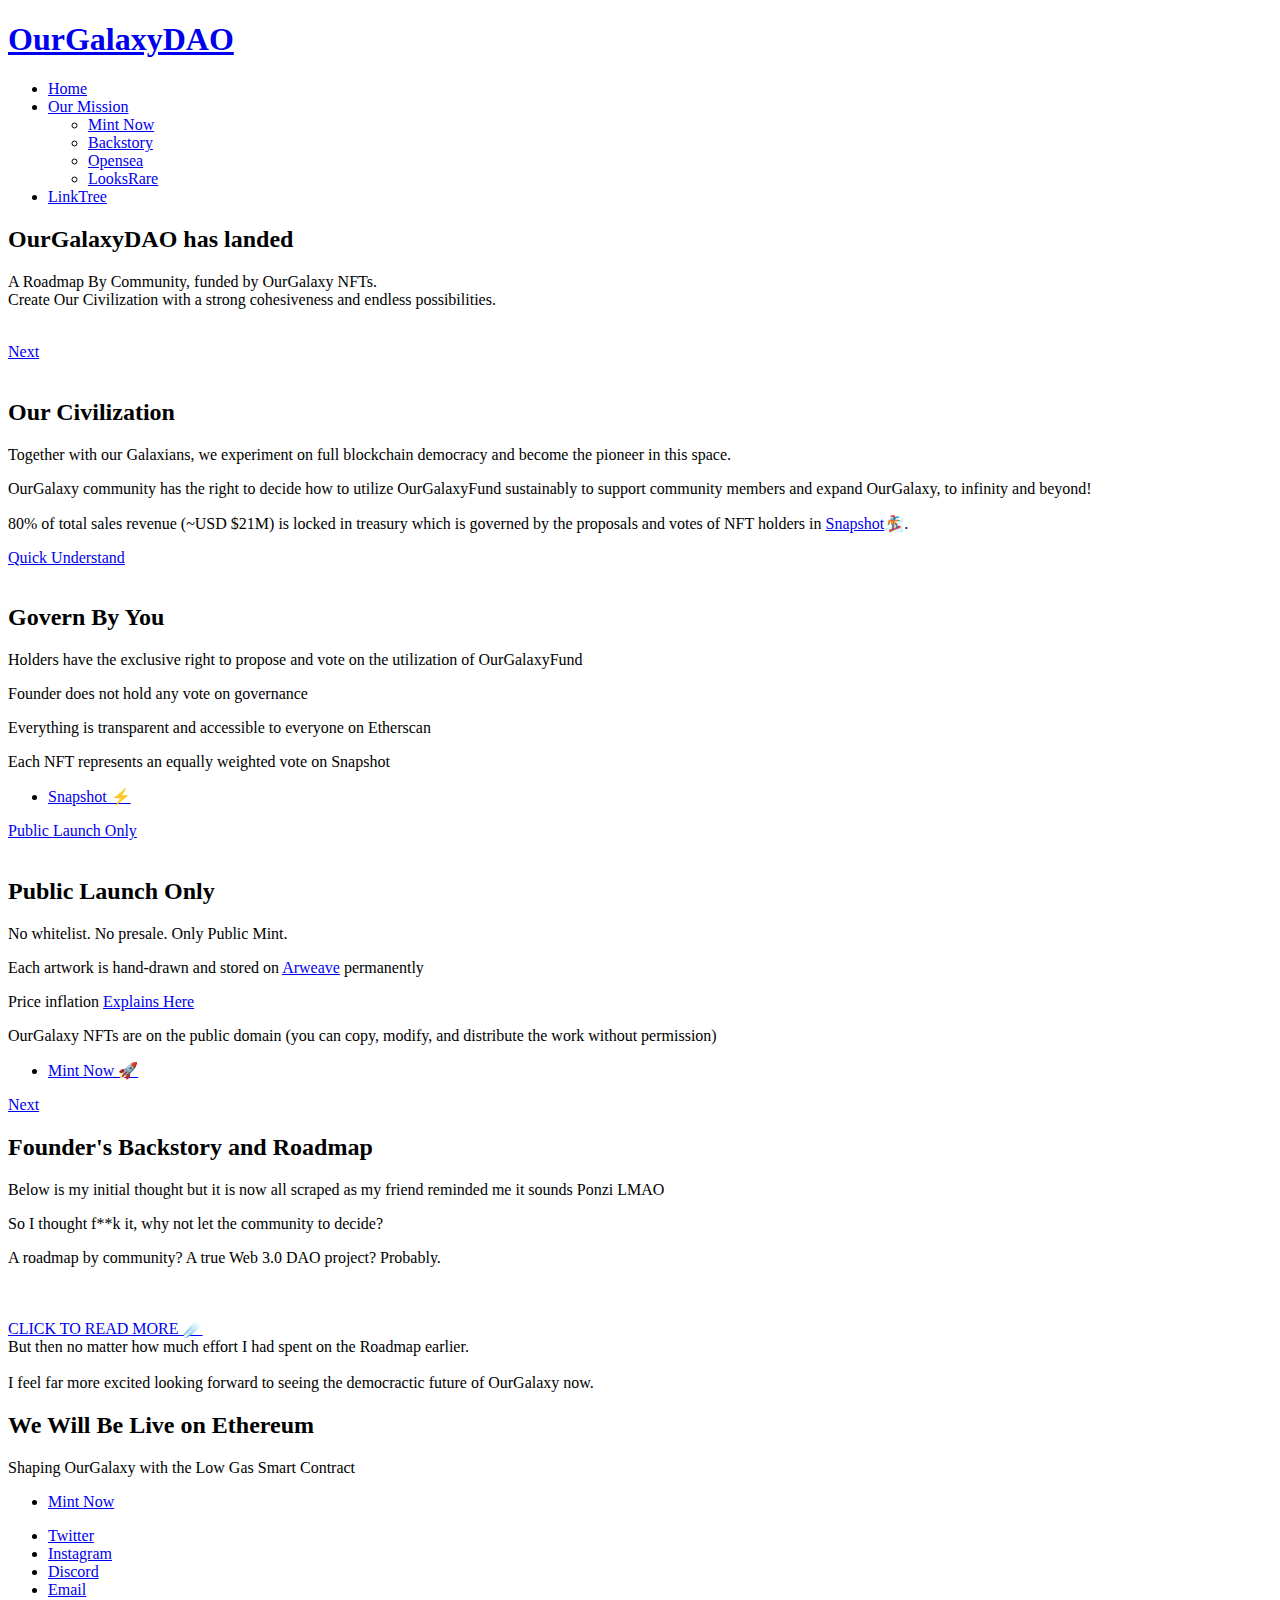
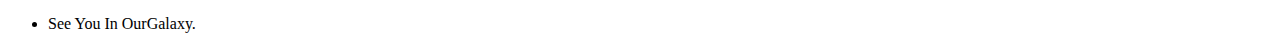
==== index.html @ 4425e288 "Landing Page Revamped" ====
<!DOCTYPE HTML>
<html>
	<head>
		<title>NFT 2.0 - Mint Our GALAXY</title>
		<meta charset="utf-8" />
		<meta name="viewport" content="width=device-width, initial-scale=1, user-scalable=no" />
		<link rel="stylesheet" href="assets/css/main.css" />
		<noscript><link rel="stylesheet" href="assets/css/noscript.css" /></noscript>
	</head>
	<body class="is-preload landing">
		<div id="page-wrapper">

			<!-- Header -->
				<header id="header">
					<h1 id="logo"><a href="index.html">OurGalaxyDAO</a></h1>
					<nav id="nav">
						<ul>
										<li><a href="index.html">Home</a></li>
										<li>
											<a href="#">Our Mission</a>
											<ul>
												<li><a href="mint.html">Mint Now</a></li>
												<li><a href="faq.html">Backstory</a></li>
												<li><a href="mint.html">Opensea</a></li>
												<li><a href="mint.html">LooksRare</a></li>
											</ul>
										</li>
										<li><a href="https://linktr.ee/mintourgalaxy" target="_blank">LinkTree</a></li>
						</ul>
						</nav>
					</header>

			<!-- Banner -->
				<section id="banner">
					<div class="content">
						<header>
							<h2>OurGalaxyDAO has landed</h2>
							<p>A Roadmap By Community, funded by OurGalaxy NFTs.<br />
								Create Our Civilization with a strong cohesiveness and endless possibilities.</p>
						</header>
						<span class="image"><img src="images/pic01.jpg" alt="" /></span>
					</div>
					<a href="#one" class="goto-next scrolly">Next</a>
				</section>

			<!-- One -->
				<section id="one" class="spotlight style1 bottom">
					<span class="image fit main"><img src="images/pic02.png" alt="" /></span>
					<div class="content">
						<div class="container">
							<div class="row">
								<div class="col-4 col-12-medium">
									<header>
										<h2><b>Our Civilization</b></h2>
										<p>Together with our Galaxians, we experiment on full blockchain democracy and become the pioneer in this space. <br /></p>
									</header>
								</div>
								<div class="col-4 col-12-medium">
									<p>OurGalaxy community has the right to decide how to utilize OurGalaxyFund sustainably to support community members and expand OurGalaxy, to infinity and beyond!<br /></p>
								</div>
								<div class="col-4 col-12-medium">
									<p>80% of total sales revenue (~USD $21M) is locked in treasury which is governed by the proposals and votes of NFT holders in <a href="https://snapshot.org/#/ourgalaxy.eth/about" target="_blank">Snapshot</a>🏂🏻.</p>
								</div>
							</div>
						</div>
					</div>
					<a href="#two" class="goto-next scrolly">Quick Understand</a>
				</section>

			<!-- Two -->
				<section id="two" class="spotlight style2 right">
					<span class="image fit main"><img src="images/pic03.png" alt="" /></span>
					<div class="content">
						<header>
							<h2><b>Govern By You</b></h2>
							<p>    Holders have the exclusive right to propose and vote on the utilization of OurGalaxyFund<br /></p>
							<p>	   Founder does not hold any vote on governance<br /></p>
							<p>	   Everything is transparent and accessible to everyone on Etherscan <br /></p>
							<p>	   Each NFT represents an equally weighted vote on Snapshot<br /></p>
						</header>
						<ul class="actions">
							<li><a href="https://snapshot.org/#/ourgalaxy.eth/about" target="_blank" class="button">Snapshot ⚡️</a></li>
						</ul>
					</div>
					<a href="#three" class="goto-next scrolly">Public Launch Only</a>
				</section>

			<!-- Three -->
				<section id="three" class="spotlight style3 left">
					<span class="image fit main bottom"><img src="images/gallery.png" alt="" /></span>
					<div class="content">
						<header>
							<h2><b>Public Launch Only</b></h2>
							<p>	   No whitelist. No presale. Only Public Mint. <br /> </p>
							<p>	   Each artwork is hand-drawn and stored on <a href="https://www.arweave.org" target="_blank">Arweave</a> permanently<br /> </p>
							<p>	   Price inflation <a href="faq.html" target="_blank">Explains Here </a><br /> </p>
							<p>	   OurGalaxy NFTs are on the public domain (you can copy, modify, and distribute the work without permission)</p>
						</header>
						<ul class="actions">
							<li><a href="#" class="button">Mint Now 🚀</a></li>
						</ul>
					</div>
					<a href="#four" class="goto-next scrolly">Next</a>
				</section>

			<!-- Four -->
				<section id="four" class="wrapper style1 special fade-up">
					<div class="container">
						<header class="major">
							<h2>Founder's Backstory and Roadmap</h2>
							<p>Below is my initial thought but it is now all scraped as my friend reminded me it sounds Ponzi LMAO <br /> </p>
							<p>	So I thought f**k it, why not let the community to decide? <br /></p>
							<p>	A roadmap by community? A true Web 3.0 DAO project? Probably.</p>
						</header>
									<p><section class="image fit"><div class="image"><img src="images/bg1.jpg" alt="" />
										<section class="image fit"><div class="image"><img src="images/bg2.jpg" alt="" />	</section>
										<a href="faq.html" target="_blank">CLICK TO READ MORE ☄️</a>  </section>
								But then no matter how much effort I had spent on the Roadmap earlier. <br />
								<br />I feel far more excited looking forward to seeing the democractic future of OurGalaxy now.</p>
							</ul>
						</footer>
					</div>
				</section>

			<!-- Five -->
				<section id="five" class="wrapper style2 special fade">
					<div class="container">
						<header>
							<h2>We Will Be Live on Ethereum</h2>
							<p>Shaping OurGalaxy with the Low Gas Smart Contract</p>
						</header>
						<ul class="actions stacked">
							<li><a href="mint.html" class="button">Mint Now</a></li>
					</div>
				</section>

			<!-- Footer -->
				<footer id="footer">
					<ul class="icons">
						<li><a href="https://twitter.com/MintOurGalaxy"  target="_blank" class="icon brands fa-twitter"><span class="label">Twitter</span></a></li>
						<li><a href="https://www.instagram.com/mintourgalaxy/"  target="_blank" class="icon brands fa-instagram"><span class="label">Instagram</span></a></li>
						<li><a href="https://discord.gg/QsHEJ9bPrt" target="_blank" class="icon brands fa-discord"><span class="label">Discord</span></a></li>
						<li><a href="mailto:admin@MintOurGalaxy.art"  target="_blank" class="icon solid fa-envelope"><span class="label">Email</span></a></li>
					</ul>
					<ul class="copyright">
						<li>See You In OurGalaxy.</li>
					</ul>
				</footer>

		</div>

		<!-- Scripts -->
			<script src="assets/js/jquery.min.js"></script>
			<script src="assets/js/jquery.scrolly.min.js"></script>
			<script src="assets/js/jquery.dropotron.min.js"></script>
			<script src="assets/js/jquery.scrollex.min.js"></script>
			<script src="assets/js/browser.min.js"></script>
			<script src="assets/js/breakpoints.min.js"></script>
			<script src="assets/js/util.js"></script>
			<script src="assets/js/main.js"></script>

	</body>
</html>
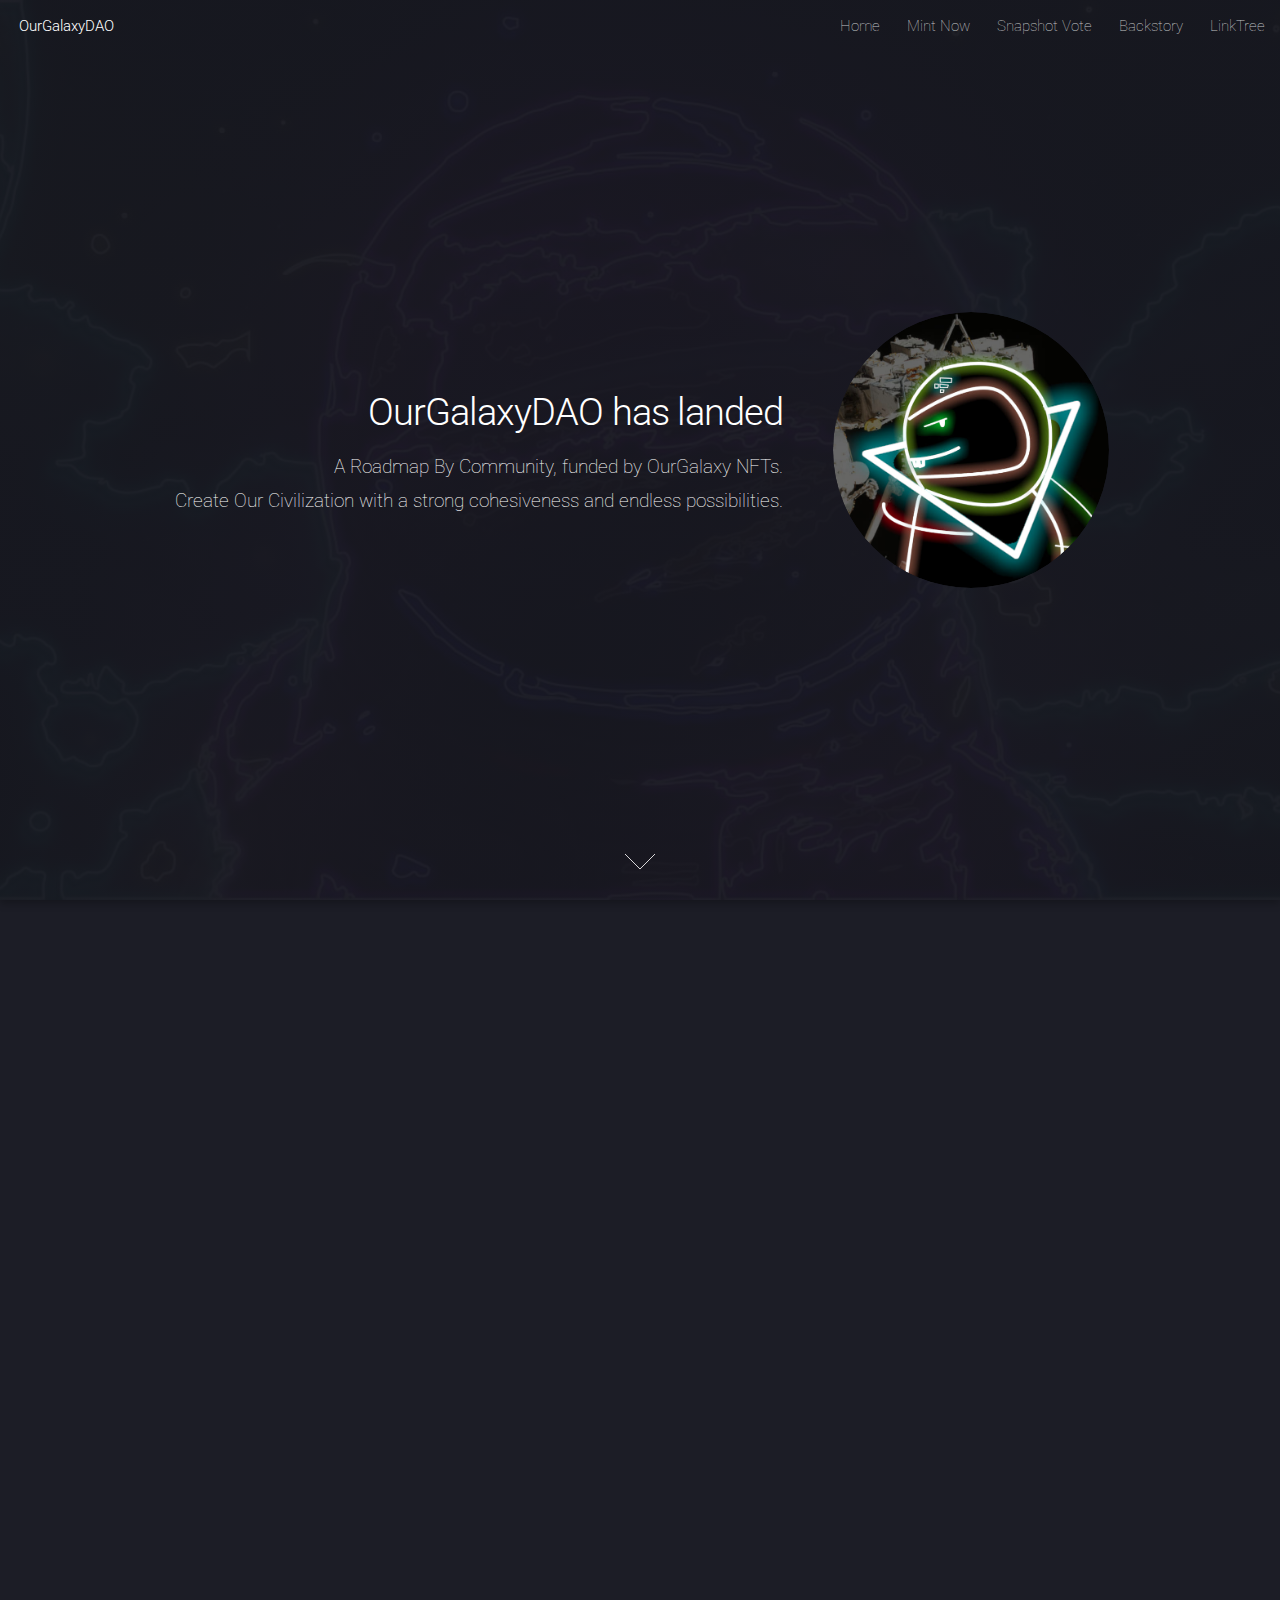
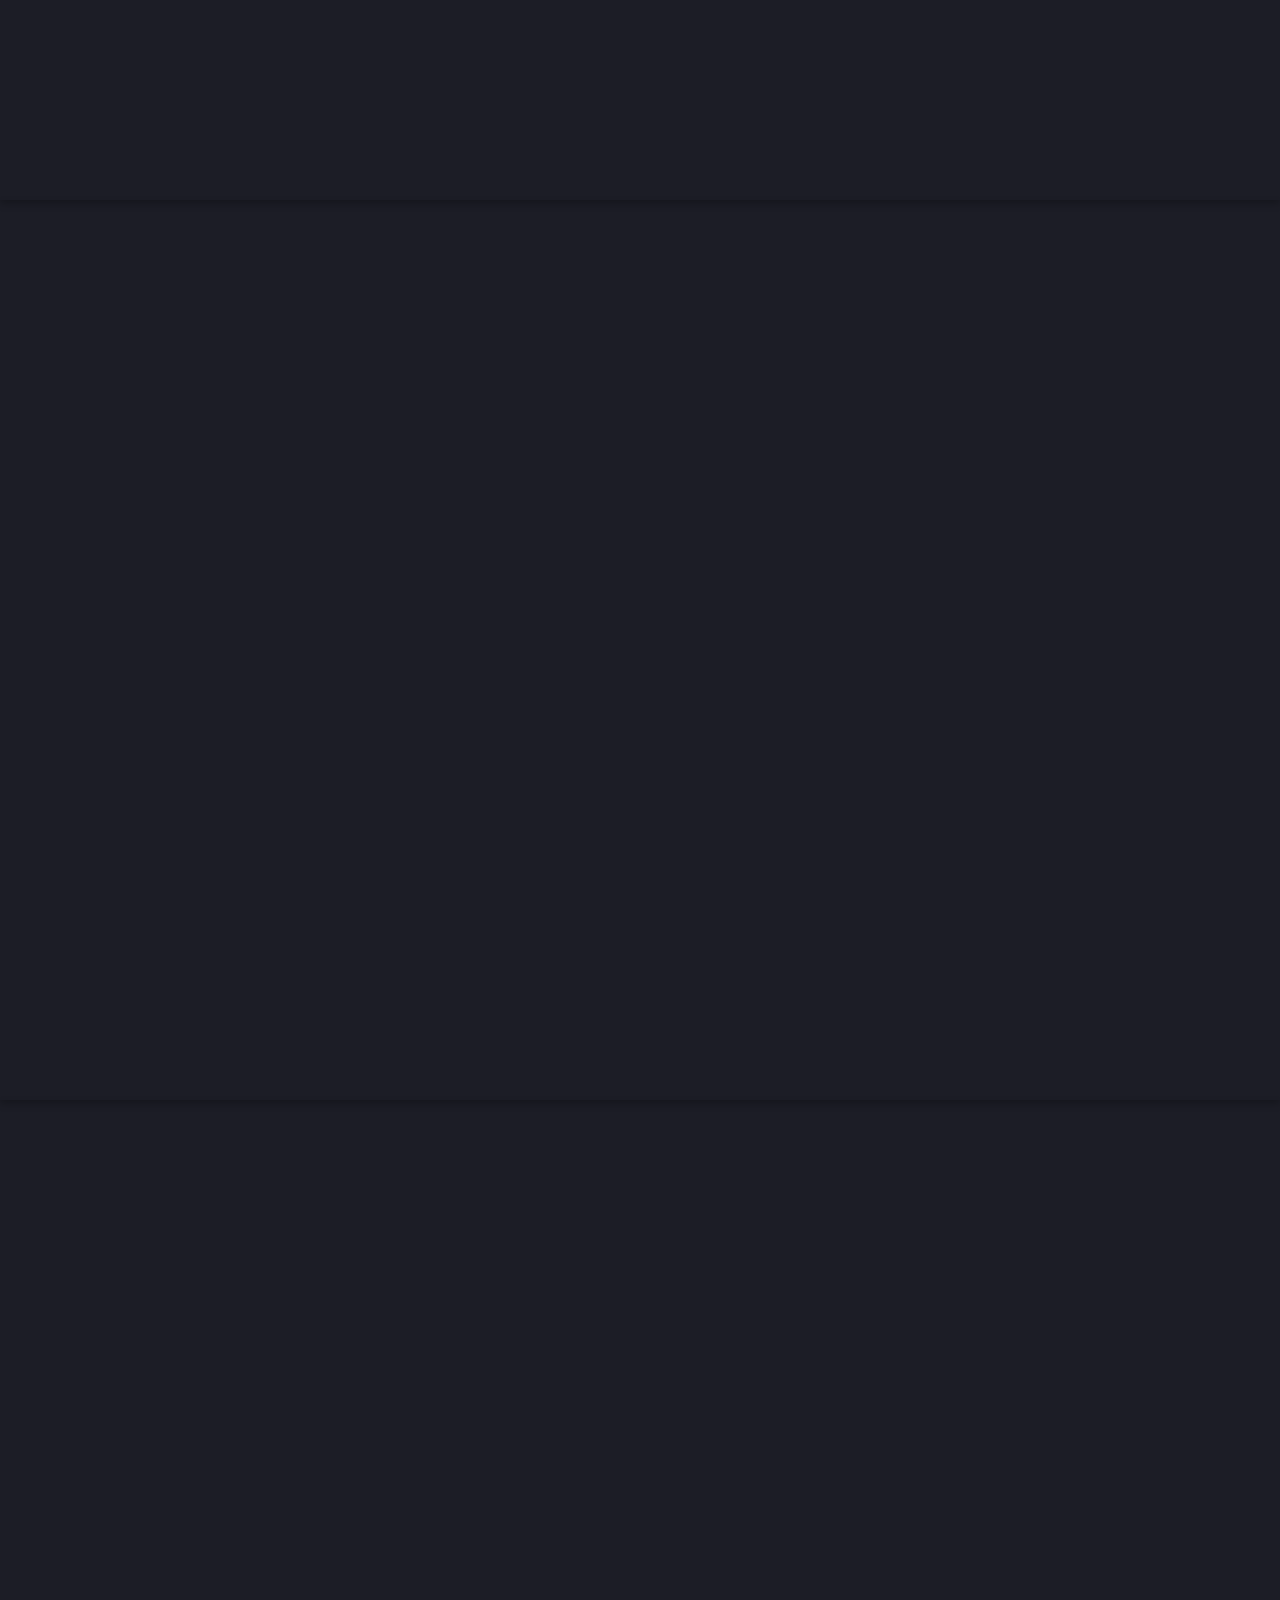
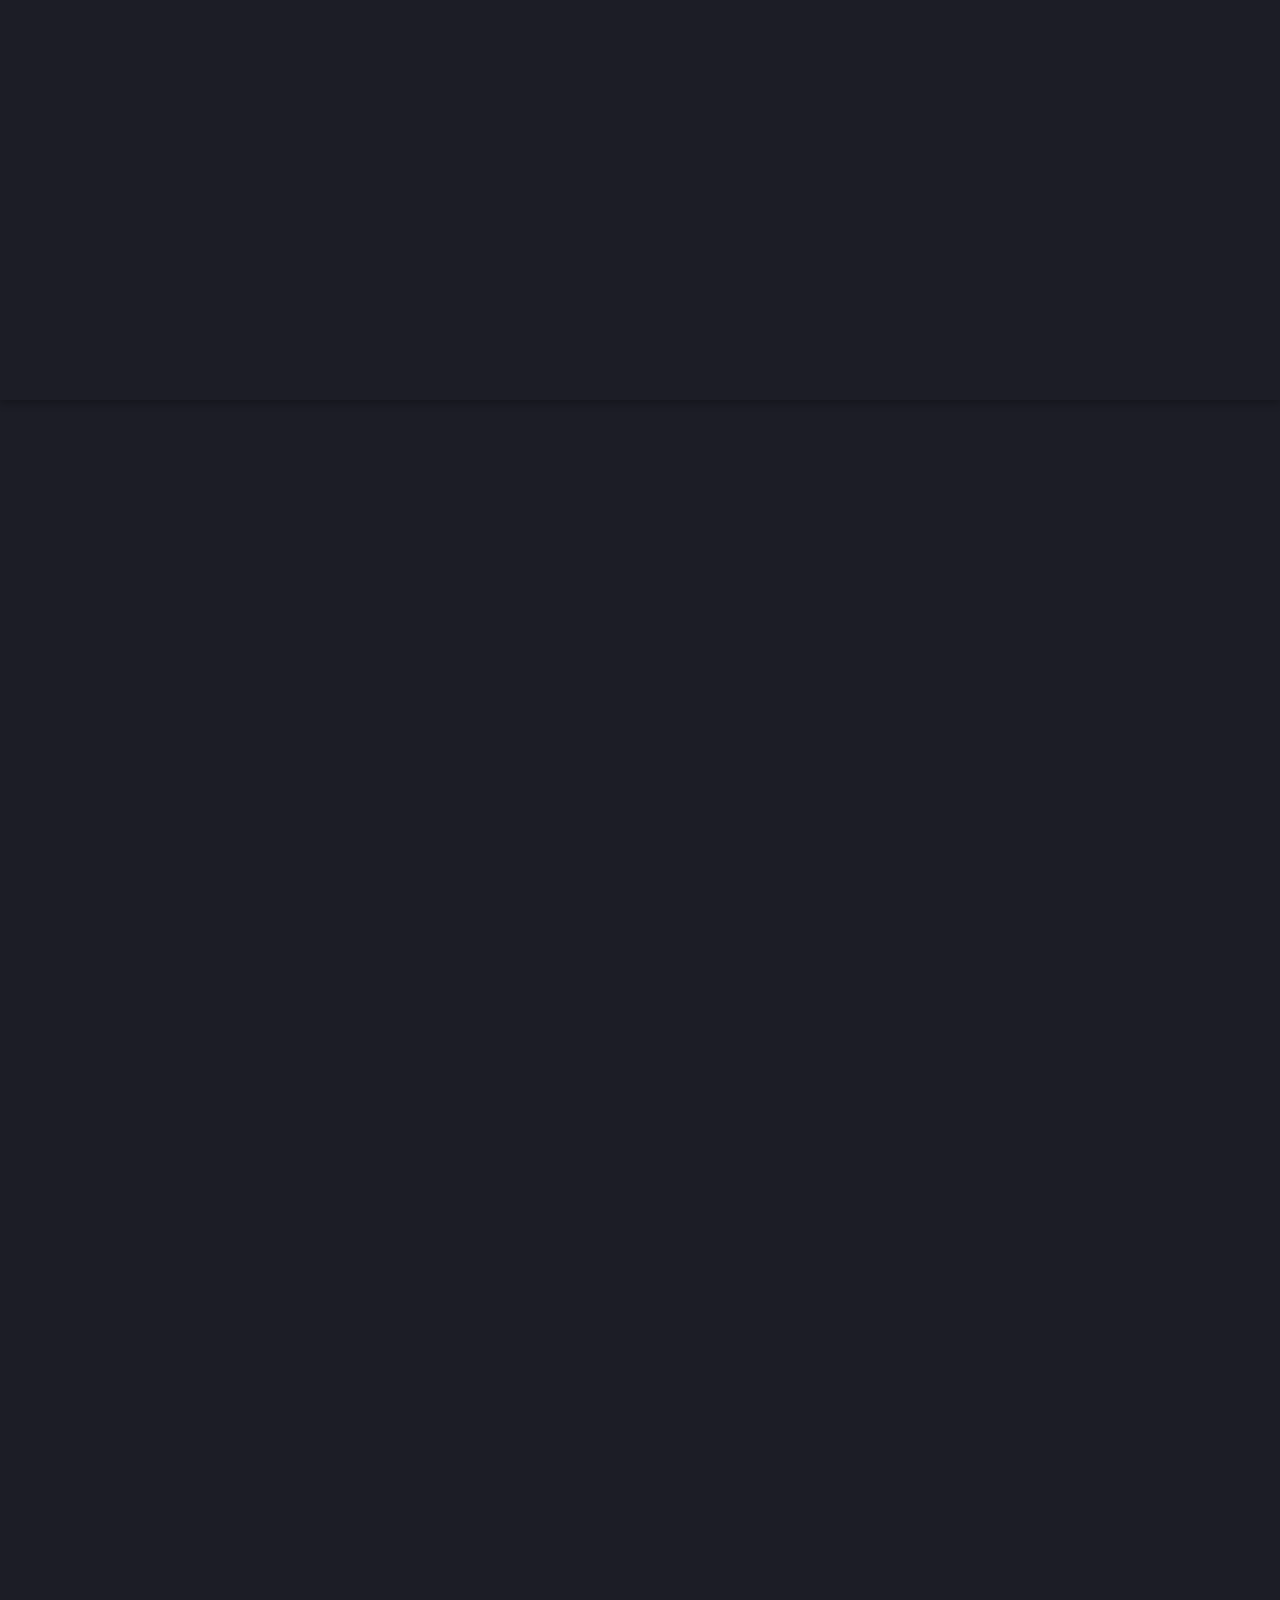
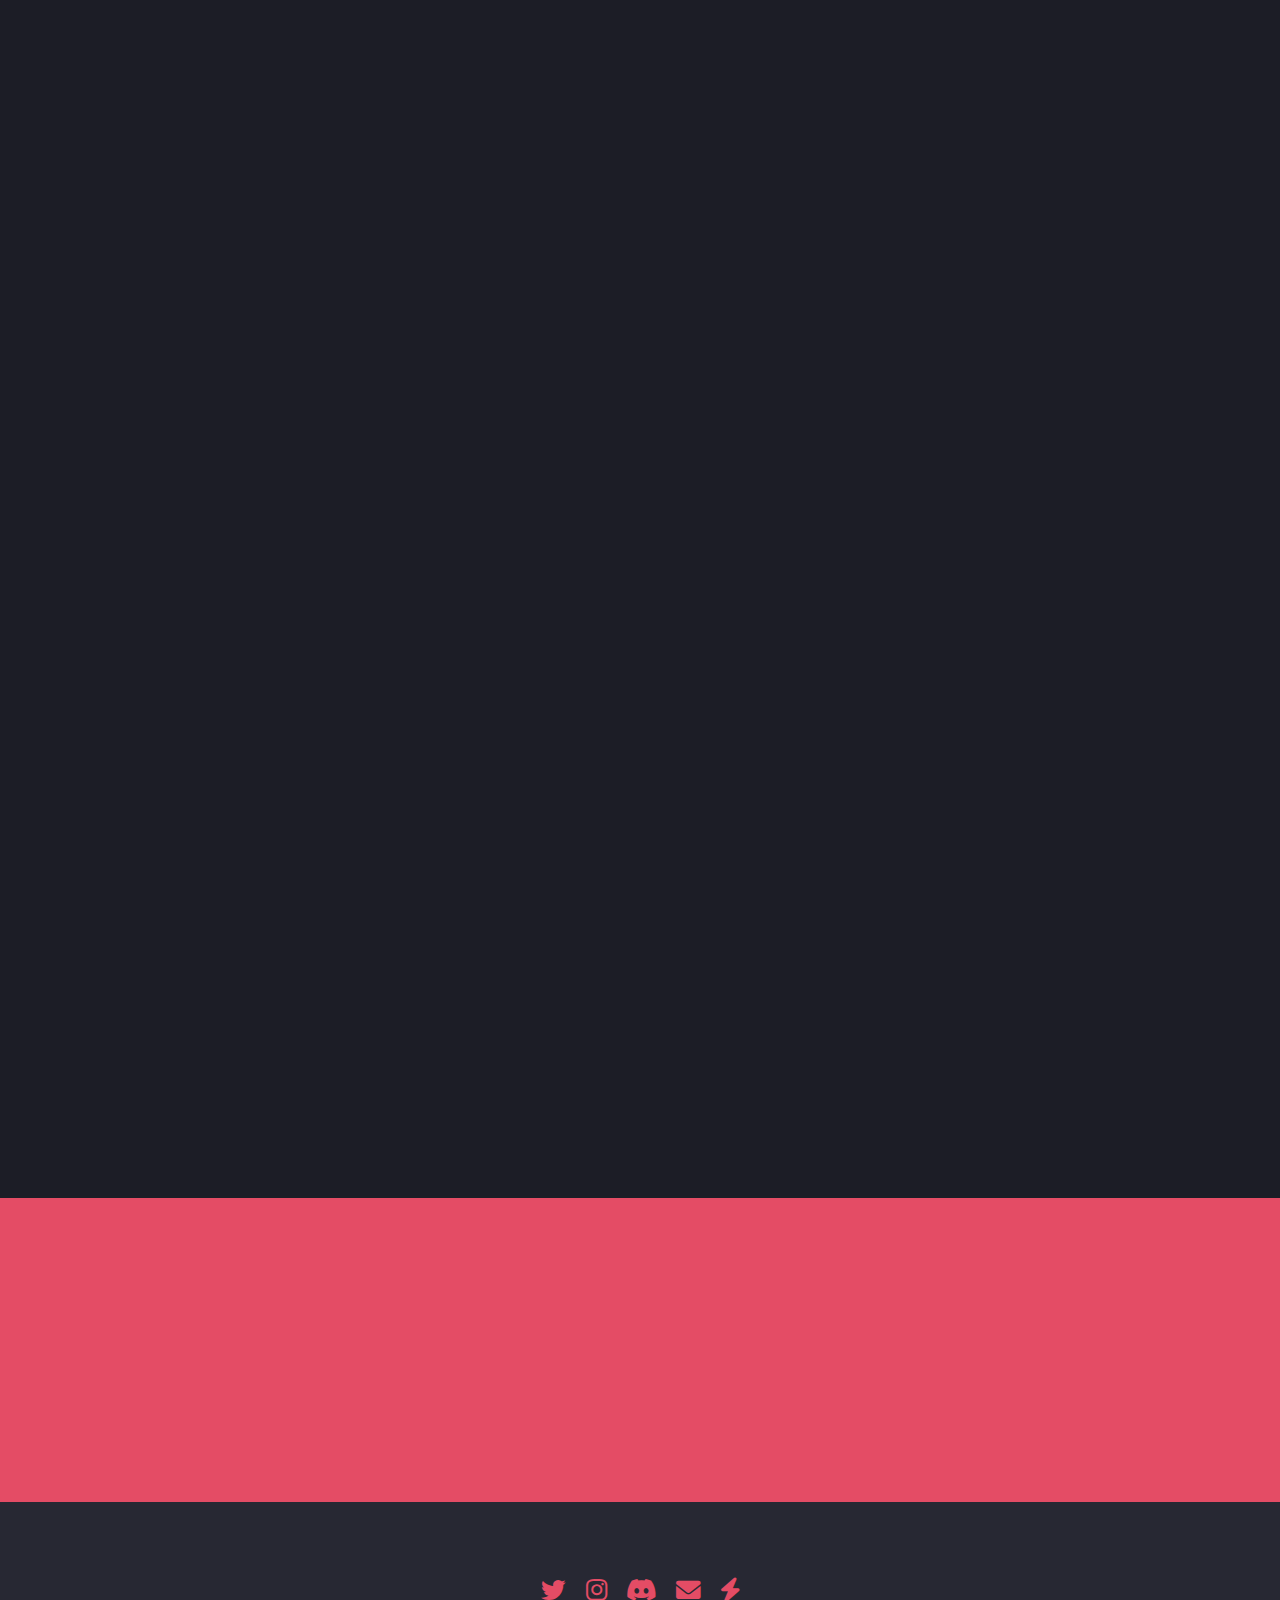
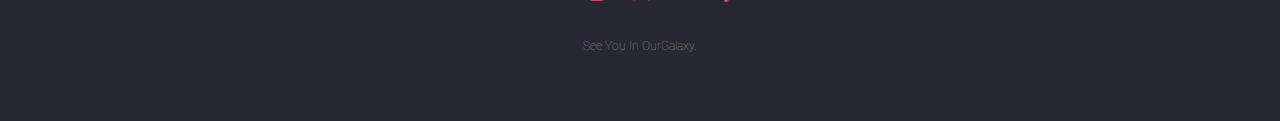
==== commit d6e3e1b6: "Webpage updates" ====
--- a/index.html
+++ b/index.html
@@ -1,163 +1,171 @@
-<!DOCTYPE HTML>
-<html>
-	<head>
-		<title>NFT 2.0 - Mint Our GALAXY</title>
-		<meta charset="utf-8" />
-		<meta name="viewport" content="width=device-width, initial-scale=1, user-scalable=no" />
-		<link rel="stylesheet" href="assets/css/main.css" />
-		<noscript><link rel="stylesheet" href="assets/css/noscript.css" /></noscript>
-	</head>
-	<body class="is-preload landing">
-		<div id="page-wrapper">
-
-			<!-- Header -->
-				<header id="header">
-					<h1 id="logo"><a href="index.html">OurGalaxyDAO</a></h1>
-					<nav id="nav">
-						<ul>
-										<li><a href="index.html">Home</a></li>
-										<li>
-											<a href="#">Our Mission</a>
-											<ul>
-												<li><a href="mint.html">Mint Now</a></li>
-												<li><a href="faq.html">Backstory</a></li>
-												<li><a href="mint.html">Opensea</a></li>
-												<li><a href="mint.html">LooksRare</a></li>
-											</ul>
-										</li>
-										<li><a href="https://linktr.ee/mintourgalaxy" target="_blank">LinkTree</a></li>
-						</ul>
-						</nav>
-					</header>
-
-			<!-- Banner -->
-				<section id="banner">
-					<div class="content">
-						<header>
-							<h2>OurGalaxyDAO has landed</h2>
-							<p>A Roadmap By Community, funded by OurGalaxy NFTs.<br />
-								Create Our Civilization with a strong cohesiveness and endless possibilities.</p>
-						</header>
-						<span class="image"><img src="images/pic01.jpg" alt="" /></span>
-					</div>
-					<a href="#one" class="goto-next scrolly">Next</a>
-				</section>
-
-			<!-- One -->
-				<section id="one" class="spotlight style1 bottom">
-					<span class="image fit main"><img src="images/pic02.png" alt="" /></span>
-					<div class="content">
-						<div class="container">
-							<div class="row">
-								<div class="col-4 col-12-medium">
-									<header>
-										<h2><b>Our Civilization</b></h2>
-										<p>Together with our Galaxians, we experiment on full blockchain democracy and become the pioneer in this space. <br /></p>
-									</header>
-								</div>
-								<div class="col-4 col-12-medium">
-									<p>OurGalaxy community has the right to decide how to utilize OurGalaxyFund sustainably to support community members and expand OurGalaxy, to infinity and beyond!<br /></p>
-								</div>
-								<div class="col-4 col-12-medium">
-									<p>80% of total sales revenue (~USD $21M) is locked in treasury which is governed by the proposals and votes of NFT holders in <a href="https://snapshot.org/#/ourgalaxy.eth/about" target="_blank">Snapshot</a>🏂🏻.</p>
-								</div>
-							</div>
-						</div>
-					</div>
-					<a href="#two" class="goto-next scrolly">Quick Understand</a>
-				</section>
-
-			<!-- Two -->
-				<section id="two" class="spotlight style2 right">
-					<span class="image fit main"><img src="images/pic03.png" alt="" /></span>
-					<div class="content">
-						<header>
-							<h2><b>Govern By You</b></h2>
-							<p>    Holders have the exclusive right to propose and vote on the utilization of OurGalaxyFund<br /></p>
-							<p>	   Founder does not hold any vote on governance<br /></p>
-							<p>	   Everything is transparent and accessible to everyone on Etherscan <br /></p>
-							<p>	   Each NFT represents an equally weighted vote on Snapshot<br /></p>
-						</header>
-						<ul class="actions">
-							<li><a href="https://snapshot.org/#/ourgalaxy.eth/about" target="_blank" class="button">Snapshot ⚡️</a></li>
-						</ul>
-					</div>
-					<a href="#three" class="goto-next scrolly">Public Launch Only</a>
-				</section>
-
-			<!-- Three -->
-				<section id="three" class="spotlight style3 left">
-					<span class="image fit main bottom"><img src="images/gallery.png" alt="" /></span>
-					<div class="content">
-						<header>
-							<h2><b>Public Launch Only</b></h2>
-							<p>	   No whitelist. No presale. Only Public Mint. <br /> </p>
-							<p>	   Each artwork is hand-drawn and stored on <a href="https://www.arweave.org" target="_blank">Arweave</a> permanently<br /> </p>
-							<p>	   Price inflation <a href="faq.html" target="_blank">Explains Here </a><br /> </p>
-							<p>	   OurGalaxy NFTs are on the public domain (you can copy, modify, and distribute the work without permission)</p>
-						</header>
-						<ul class="actions">
-							<li><a href="#" class="button">Mint Now 🚀</a></li>
-						</ul>
-					</div>
-					<a href="#four" class="goto-next scrolly">Next</a>
-				</section>
-
-			<!-- Four -->
-				<section id="four" class="wrapper style1 special fade-up">
-					<div class="container">
-						<header class="major">
-							<h2>Founder's Backstory and Roadmap</h2>
-							<p>Below is my initial thought but it is now all scraped as my friend reminded me it sounds Ponzi LMAO <br /> </p>
-							<p>	So I thought f**k it, why not let the community to decide? <br /></p>
-							<p>	A roadmap by community? A true Web 3.0 DAO project? Probably.</p>
-						</header>
-									<p><section class="image fit"><div class="image"><img src="images/bg1.jpg" alt="" />
-										<section class="image fit"><div class="image"><img src="images/bg2.jpg" alt="" />	</section>
-										<a href="faq.html" target="_blank">CLICK TO READ MORE ☄️</a>  </section>
-								But then no matter how much effort I had spent on the Roadmap earlier. <br />
-								<br />I feel far more excited looking forward to seeing the democractic future of OurGalaxy now.</p>
-							</ul>
-						</footer>
-					</div>
-				</section>
-
-			<!-- Five -->
-				<section id="five" class="wrapper style2 special fade">
-					<div class="container">
-						<header>
-							<h2>We Will Be Live on Ethereum</h2>
-							<p>Shaping OurGalaxy with the Low Gas Smart Contract</p>
-						</header>
-						<ul class="actions stacked">
-							<li><a href="mint.html" class="button">Mint Now</a></li>
-					</div>
-				</section>
-
-			<!-- Footer -->
-				<footer id="footer">
-					<ul class="icons">
-						<li><a href="https://twitter.com/MintOurGalaxy"  target="_blank" class="icon brands fa-twitter"><span class="label">Twitter</span></a></li>
-						<li><a href="https://www.instagram.com/mintourgalaxy/"  target="_blank" class="icon brands fa-instagram"><span class="label">Instagram</span></a></li>
-						<li><a href="https://discord.gg/QsHEJ9bPrt" target="_blank" class="icon brands fa-discord"><span class="label">Discord</span></a></li>
-						<li><a href="mailto:admin@MintOurGalaxy.art"  target="_blank" class="icon solid fa-envelope"><span class="label">Email</span></a></li>
-					</ul>
-					<ul class="copyright">
-						<li>See You In OurGalaxy.</li>
-					</ul>
-				</footer>
-
-		</div>
-
-		<!-- Scripts -->
-			<script src="assets/js/jquery.min.js"></script>
-			<script src="assets/js/jquery.scrolly.min.js"></script>
-			<script src="assets/js/jquery.dropotron.min.js"></script>
-			<script src="assets/js/jquery.scrollex.min.js"></script>
-			<script src="assets/js/browser.min.js"></script>
-			<script src="assets/js/breakpoints.min.js"></script>
-			<script src="assets/js/util.js"></script>
-			<script src="assets/js/main.js"></script>
-
-	</body>
-</html>
+<!DOCTYPE HTML>
+<!--
+	Landed by HTML5 UP
+	html5up.net | @ajlkn
+	Free for personal and commercial use under the CCA 3.0 license (html5up.net/license)
+-->
+<html>
+	<head>
+		<title>NFT 2.0 - Mint Our GALAXY</title>
+		<meta charset="utf-8" />
+		<meta name="viewport" content="width=device-width, initial-scale=1, user-scalable=no" />
+		<link rel="stylesheet" href="assets/css/main.css" />
+		<noscript><link rel="stylesheet" href="assets/css/noscript.css" /></noscript>
+	</head>
+	<body class="is-preload landing">
+		<div id="page-wrapper">
+
+			<!-- Header -->
+			<header id="header">
+				<h1 id="logo"><a href="index.html"><b>OurGalaxyDAO</b></a></h1>
+				<nav id="nav">
+					<ul>
+						<li><a href="index.html">Home</a></li>
+						<li>
+							<a href="#">Mint Now</a>
+							<ul>
+								<li><a href="mint.html">Mint Guide</a></li>
+								<li><a href="#">Opensea</a></li>
+								<li><a href="#">LooksRare</a></li>
+							</ul>
+						</li>
+									
+						<li><a href="https://snapshot.org/#/ourgalaxy.eth/about" target="_blank">Snapshot Vote</a></li>
+						<li><a href="faq.html">Backstory</a></li>
+						<li><a href="https://linktr.ee/mintourgalaxy" target="_blank">LinkTree</a></li>
+					</ul>
+					</nav>
+				</header>
+
+			<!-- Banner -->
+				<section id="banner">
+					<div class="content">
+						<header>
+							<h2>OurGalaxyDAO has landed</h2>
+							<p>A Roadmap By Community, funded by OurGalaxy NFTs.<br />
+								Create Our Civilization with a strong cohesiveness and endless possibilities.</p>
+						</header>
+						<span class="image"><img src="images/pic01.jpg" alt="" /></span>
+					</div>
+					<a href="#one" class="goto-next scrolly">Next</a>
+				</section>
+
+			<!-- One -->
+				<section id="one" class="spotlight style1 bottom">
+					<span class="image fit main"><img src="images/pic02.png" alt="" /></span>
+					<div class="content">
+						<div class="container">
+							<div class="row">
+								<div class="col-4 col-12-medium">
+									<header>
+										<h2><b>Our Civilization</b></h2>
+										<p>Together with our Galaxians, we experiment on full blockchain democracy and become the pioneer in this space. <br /></p>
+									</header>
+								</div>
+								<div class="col-4 col-12-medium">
+									<p>OurGalaxy community has the right to decide how to utilize OurGalaxyFund sustainably to support community members and expand OurGalaxy, to infinity and beyond!<br /></p>
+								</div>
+								<div class="col-4 col-12-medium">
+									<p>80% of total sales revenue (~USD $21M) is locked in treasury which is governed by the proposals and votes of NFT holders in <a href="https://snapshot.org/#/ourgalaxy.eth/about" target="_blank">Snapshot</a>🏂🏻.</p>
+								</div>
+							</div>
+						</div>
+					</div>
+					<a href="#two" class="goto-next scrolly">Quick Understand</a>
+				</section>
+
+			<!-- Two -->
+				<section id="two" class="spotlight style2 right">
+					<span class="image fit main"><img src="images/pic03.png" alt="" /></span>
+					<div class="content">
+						<header>
+							<h2><b>Govern By You</b></h2>
+							<p>    Holders have the exclusive right to propose and vote on the utilization of OurGalaxyFund<br /></p>
+							<p>	   Founder does not hold any vote on governance<br /></p>
+							<p>	   Everything is transparent and accessible to everyone on Etherscan <br /></p>
+							<p>	   Each NFT represents an equally weighted vote on Snapshot<br /></p>
+						</header>
+						<ul class="actions">
+							<li><a href="https://snapshot.org/#/ourgalaxy.eth/about" target="_blank" class="button">Snapshot ⚡️</a></li>
+						</ul>
+					</div>
+					<a href="#three" class="goto-next scrolly">Public Launch Only</a>
+				</section>
+
+			<!-- Three -->
+				<section id="three" class="spotlight style3 left">
+					<span class="image fit main bottom"><img src="images/gallery.png" alt="" /></span>
+					<div class="content">
+						<header>
+							<h2><b>Public Launch Only</b></h2>
+							<p>	   No whitelist. No presale. Only Public Mint. <br /> </p>
+							<p>	   Each artwork is hand-drawn and stored on <a href="https://www.arweave.org" target="_blank">Arweave</a> permanently<br /> </p>
+							<p>	   Price inflation <a href="faq.html" target="_blank">Explains Here </a><br /> </p>
+							<p>	   OurGalaxy NFTs are on the public domain (you can copy, modify, and distribute the work without permission)</p>
+						</header>
+						<ul class="actions">
+							<li><a href="mint.html" class="button">Mint Now 🚀</a></li>
+						</ul>
+					</div>
+					<a href="#four" class="goto-next scrolly">Next</a>
+				</section>
+
+			<!-- Four -->
+				<section id="four" class="wrapper style1 special fade-up">
+					<div class="container">
+						<header class="major">
+							<h2>Founder's Backstory and Roadmap</h2>
+							<p>Below is my initial thought but it is now all scraped as my friend reminded me it sounds Ponzi LMAO <br /> </p>
+							<p>	So I thought f**k it, why not let the community to decide? <br /></p>
+							<p>	A roadmap by community? A true Web 3.0 DAO project? Probably.</p>
+						</header>
+									<p><section class="image fit"><div class="image"><img src="images/bg1.jpg" alt="" />
+										<section class="image fit"><div class="image"><img src="images/bg2.jpg" alt="" />	</section>
+										<a href="faq.html" target="_blank">CLICK TO READ MORE ☄️</a>  </section>
+								But then no matter how much effort I had spent on the Roadmap earlier. <br />
+								<br />I feel far more excited looking forward to seeing the democractic future of OurGalaxy now.</p>
+							</ul>
+						</footer>
+					</div>
+				</section>
+
+			<!-- Five -->
+				<section id="five" class="wrapper style2 special fade">
+					<div class="container">
+						<header>
+							<h2>We Will Be Live on Ethereum</h2>
+							<p>Shaping OurGalaxy with the Low Gas Smart Contract</p>
+						</header>
+						<ul class="actions stacked">
+							<li><a href="mint.html" class="button">Mint Now</a></li>
+					</div>
+				</section>
+
+			<!-- Footer -->
+				<footer id="footer">
+					<ul class="icons">
+						<li><a href="https://twitter.com/MintOurGalaxy"  target="_blank" class="icon brands fa-twitter"><span class="label">Twitter</span></a></li>
+						<li><a href="https://www.instagram.com/mintourgalaxy/"  target="_blank" class="icon brands fa-instagram"><span class="label">Instagram</span></a></li>
+						<li><a href="https://discord.gg/QsHEJ9bPrt" target="_blank" class="icon brands fa-discord"><span class="label">Discord</span></a></li>
+						<li><a href="mailto:admin@MintOurGalaxy.art"  target="_blank" class="icon solid fa-envelope"><span class="label">Email</span></a></li>
+						<li><a href="https://snapshot.org/#/ourgalaxy.eth/about"  target="_blank" class="icon solid fa-bolt"><span class="label">Snapshot</span></a></li>
+					</ul>
+					<ul class="copyright">
+						<li>See You In OurGalaxy.</li>
+					</ul>
+				</footer>
+
+		</div>
+
+		<!-- Scripts -->
+			<script src="assets/js/jquery.min.js"></script>
+			<script src="assets/js/jquery.scrolly.min.js"></script>
+			<script src="assets/js/jquery.dropotron.min.js"></script>
+			<script src="assets/js/jquery.scrollex.min.js"></script>
+			<script src="assets/js/browser.min.js"></script>
+			<script src="assets/js/breakpoints.min.js"></script>
+			<script src="assets/js/util.js"></script>
+			<script src="assets/js/main.js"></script>
+
+	</body>
+</html>--- a/assets/css/main.css
+++ b/assets/css/main.css
@@ -0,0 +1,4110 @@
+@import url("fontawesome-all.min.css");
+@import url("https://fonts.googleapis.com/css?family=Roboto:100,300,100italic,300italic");
+
+/*
+	Landed by HTML5 UP
+	html5up.net | @ajlkn
+	Free for personal and commercial use under the CCA 3.0 license (html5up.net/license)
+*/
+
+html, body, div, span, applet, object,
+iframe, h1, h2, h3, h4, h5, h6, p, blockquote,
+pre, a, abbr, acronym, address, big, cite,
+code, del, dfn, em, img, ins, kbd, q, s, samp,
+small, strike, strong, sub, sup, tt, var, b,
+u, i, center, dl, dt, dd, ol, ul, li, fieldset,
+form, label, legend, table, caption, tbody,
+tfoot, thead, tr, th, td, article, aside,
+canvas, details, embed, figure, figcaption,
+footer, header, hgroup, menu, nav, output, ruby,
+section, summary, time, mark, audio, video {
+	margin: 0;
+	padding: 0;
+	border: 0;
+	font-size: 100%;
+	font: inherit;
+	vertical-align: baseline;}
+
+article, aside, details, figcaption, figure,
+footer, header, hgroup, menu, nav, section {
+	display: block;}
+
+body {
+	line-height: 1;
+}
+
+ol, ul {
+	list-style: none;
+}
+
+blockquote, q {
+	quotes: none;
+}
+
+	blockquote:before, blockquote:after, q:before, q:after {
+		content: '';
+		content: none;
+	}
+
+table {
+	border-collapse: collapse;
+	border-spacing: 0;
+}
+
+body {
+	-webkit-text-size-adjust: none;
+}
+
+mark {
+	background-color: transparent;
+	color: inherit;
+}
+
+input::-moz-focus-inner {
+	border: 0;
+	padding: 0;
+}
+
+input, select, textarea {
+	-moz-appearance: none;
+	-webkit-appearance: none;
+	-ms-appearance: none;
+	appearance: none;
+}
+
+/* Basic */
+
+	html {
+		box-sizing: border-box;
+	}
+
+	*, *:before, *:after {
+		box-sizing: inherit;
+	}
+
+	html, body {
+		background: #1c1d26;
+	}
+
+	body.is-preload *, body.is-preload *:before, body.is-preload *:after {
+		-moz-animation: none !important;
+		-webkit-animation: none !important;
+		-ms-animation: none !important;
+		animation: none !important;
+		-moz-transition: none !important;
+		-webkit-transition: none !important;
+		-ms-transition: none !important;
+		transition: none !important;
+	}
+
+	body, input, select, textarea {
+		color: rgba(255, 255, 255, 0.75);
+		font-family: "Roboto", Helvetica, sans-serif;
+		font-size: 15pt;
+		font-weight: 100;
+		line-height: 1.75em;
+	}
+
+	a {
+		-moz-transition: border-color 0.2s ease-in-out, color 0.2s ease-in-out;
+		-webkit-transition: border-color 0.2s ease-in-out, color 0.2s ease-in-out;
+		-ms-transition: border-color 0.2s ease-in-out, color 0.2s ease-in-out;
+		transition: border-color 0.2s ease-in-out, color 0.2s ease-in-out;
+		border-bottom: dotted 1px;
+		color: #e44c65;
+		text-decoration: none;
+	}
+
+		a:hover {
+			color: #e44c65 !important;
+			border-bottom-color: transparent;
+		}
+
+	strong, b {
+		color: #ffffff;
+		font-weight: 300;
+	}
+
+	em, i {
+		font-style: italic;
+	}
+
+	p {
+		margin: 0 0 2em 0;
+	}
+
+	h1, h2, h3, h4, h5, h6 {
+		color: #ffffff;
+		font-weight: 300;
+		line-height: 1em;
+		margin: 0 0 1em 0;
+	}
+
+		h1 a, h2 a, h3 a, h4 a, h5 a, h6 a {
+			color: inherit;
+			border: 0;
+		}
+
+	h2 {
+		font-size: 2em;
+		line-height: 1.5em;
+		letter-spacing: -0.025em;
+	}
+
+	h3 {
+		font-size: 1.35em;
+		line-height: 1.5em;
+	}
+
+	h4 {
+		font-size: 1.1em;
+		line-height: 1.5em;
+	}
+
+	h5 {
+		font-size: 0.9em;
+		line-height: 1.5em;
+	}
+
+	h6 {
+		font-size: 0.7em;
+		line-height: 1.5em;
+	}
+
+	sub {
+		font-size: 0.8em;
+		position: relative;
+		top: 0.5em;
+	}
+
+	sup {
+		font-size: 0.8em;
+		position: relative;
+		top: -0.5em;
+	}
+
+	hr {
+		border: 0;
+		border-bottom: solid 1px rgba(255, 255, 255, 0.3);
+		margin: 3em 0;
+	}
+
+		hr.major {
+			margin: 4em 0;
+		}
+
+	blockquote {
+		border-left: solid 4px rgba(255, 255, 255, 0.3);
+		font-style: italic;
+		margin: 0 0 2em 0;
+		padding: 0.5em 0 0.5em 2em;
+	}
+
+	code {
+		background: rgba(255, 255, 255, 0.075);
+		border-radius: 4px;
+		font-family: "Courier New", monospace;
+		font-size: 0.9em;
+		margin: 0 0.25em;
+		padding: 0.25em 0.65em;
+	}
+
+	pre {
+		-webkit-overflow-scrolling: touch;
+		font-family: "Courier New", monospace;
+		font-size: 0.9em;
+		margin: 0 0 2em 0;
+	}
+
+		pre code {
+			display: block;
+			line-height: 1.75em;
+			padding: 1em 1.5em;
+			overflow-x: auto;
+		}
+
+	.align-left {
+		text-align: left;
+	}
+
+	.align-center {
+		text-align: center;
+	}
+
+	.align-right {
+		text-align: right;
+	}
+
+/* Loader */
+
+	@-moz-keyframes spinner-show {
+		0% {
+			opacity: 0;
+		}
+
+		100% {
+			opacity: 1;
+		}
+	}
+
+	@-webkit-keyframes spinner-show {
+		0% {
+			opacity: 0;
+		}
+
+		100% {
+			opacity: 1;
+		}
+	}
+
+	@-ms-keyframes spinner-show {
+		0% {
+			opacity: 0;
+		}
+
+		100% {
+			opacity: 1;
+		}
+	}
+
+	@keyframes spinner-show {
+		0% {
+			opacity: 0;
+		}
+
+		100% {
+			opacity: 1;
+		}
+	}
+
+	@-moz-keyframes spinner-hide {
+		0% {
+			color: rgba(255, 255, 255, 0.15);
+			z-index: 100001;
+			-moz-transform: scale(1) rotate(0deg);
+			-webkit-transform: scale(1) rotate(0deg);
+			-ms-transform: scale(1) rotate(0deg);
+			transform: scale(1) rotate(0deg);
+		}
+
+		99% {
+			color: #1c1d26;
+			z-index: 100001;
+			-moz-transform: scale(0.5) rotate(360deg);
+			-webkit-transform: scale(0.5) rotate(360deg);
+			-ms-transform: scale(0.5) rotate(360deg);
+			transform: scale(0.5) rotate(360deg);
+		}
+
+		100% {
+			color: #1c1d26;
+			z-index: -1;
+			-moz-transform: scale(0.5) rotate(360deg);
+			-webkit-transform: scale(0.5) rotate(360deg);
+			-ms-transform: scale(0.5) rotate(360deg);
+			transform: scale(0.5) rotate(360deg);
+		}
+	}
+
+	@-webkit-keyframes spinner-hide {
+		0% {
+			color: rgba(255, 255, 255, 0.15);
+			z-index: 100001;
+			-moz-transform: scale(1) rotate(0deg);
+			-webkit-transform: scale(1) rotate(0deg);
+			-ms-transform: scale(1) rotate(0deg);
+			transform: scale(1) rotate(0deg);
+		}
+
+		99% {
+			color: #1c1d26;
+			z-index: 100001;
+			-moz-transform: scale(0.5) rotate(360deg);
+			-webkit-transform: scale(0.5) rotate(360deg);
+			-ms-transform: scale(0.5) rotate(360deg);
+			transform: scale(0.5) rotate(360deg);
+		}
+
+		100% {
+			color: #1c1d26;
+			z-index: -1;
+			-moz-transform: scale(0.5) rotate(360deg);
+			-webkit-transform: scale(0.5) rotate(360deg);
+			-ms-transform: scale(0.5) rotate(360deg);
+			transform: scale(0.5) rotate(360deg);
+		}
+	}
+
+	@-ms-keyframes spinner-hide {
+		0% {
+			color: rgba(255, 255, 255, 0.15);
+			z-index: 100001;
+			-moz-transform: scale(1) rotate(0deg);
+			-webkit-transform: scale(1) rotate(0deg);
+			-ms-transform: scale(1) rotate(0deg);
+			transform: scale(1) rotate(0deg);
+		}
+
+		99% {
+			color: #1c1d26;
+			z-index: 100001;
+			-moz-transform: scale(0.5) rotate(360deg);
+			-webkit-transform: scale(0.5) rotate(360deg);
+			-ms-transform: scale(0.5) rotate(360deg);
+			transform: scale(0.5) rotate(360deg);
+		}
+
+		100% {
+			color: #1c1d26;
+			z-index: -1;
+			-moz-transform: scale(0.5) rotate(360deg);
+			-webkit-transform: scale(0.5) rotate(360deg);
+			-ms-transform: scale(0.5) rotate(360deg);
+			transform: scale(0.5) rotate(360deg);
+		}
+	}
+
+	@keyframes spinner-hide {
+		0% {
+			color: rgba(255, 255, 255, 0.15);
+			z-index: 100001;
+			-moz-transform: scale(1) rotate(0deg);
+			-webkit-transform: scale(1) rotate(0deg);
+			-ms-transform: scale(1) rotate(0deg);
+			transform: scale(1) rotate(0deg);
+		}
+
+		99% {
+			color: #1c1d26;
+			z-index: 100001;
+			-moz-transform: scale(0.5) rotate(360deg);
+			-webkit-transform: scale(0.5) rotate(360deg);
+			-ms-transform: scale(0.5) rotate(360deg);
+			transform: scale(0.5) rotate(360deg);
+		}
+
+		100% {
+			color: #1c1d26;
+			z-index: -1;
+			-moz-transform: scale(0.5) rotate(360deg);
+			-webkit-transform: scale(0.5) rotate(360deg);
+			-ms-transform: scale(0.5) rotate(360deg);
+			transform: scale(0.5) rotate(360deg);
+		}
+	}
+
+	@-moz-keyframes spinner-rotate {
+		0% {
+			-moz-transform: scale(1) rotate(0deg);
+			-webkit-transform: scale(1) rotate(0deg);
+			-ms-transform: scale(1) rotate(0deg);
+			transform: scale(1) rotate(0deg);
+		}
+
+		100% {
+			-moz-transform: scale(1) rotate(360deg);
+			-webkit-transform: scale(1) rotate(360deg);
+			-ms-transform: scale(1) rotate(360deg);
+			transform: scale(1) rotate(360deg);
+		}
+	}
+
+	@-webkit-keyframes spinner-rotate {
+		0% {
+			-moz-transform: scale(1) rotate(0deg);
+			-webkit-transform: scale(1) rotate(0deg);
+			-ms-transform: scale(1) rotate(0deg);
+			transform: scale(1) rotate(0deg);
+		}
+
+		100% {
+			-moz-transform: scale(1) rotate(360deg);
+			-webkit-transform: scale(1) rotate(360deg);
+			-ms-transform: scale(1) rotate(360deg);
+			transform: scale(1) rotate(360deg);
+		}
+	}
+
+	@-ms-keyframes spinner-rotate {
+		0% {
+			-moz-transform: scale(1) rotate(0deg);
+			-webkit-transform: scale(1) rotate(0deg);
+			-ms-transform: scale(1) rotate(0deg);
+			transform: scale(1) rotate(0deg);
+		}
+
+		100% {
+			-moz-transform: scale(1) rotate(360deg);
+			-webkit-transform: scale(1) rotate(360deg);
+			-ms-transform: scale(1) rotate(360deg);
+			transform: scale(1) rotate(360deg);
+		}
+	}
+
+	@keyframes spinner-rotate {
+		0% {
+			-moz-transform: scale(1) rotate(0deg);
+			-webkit-transform: scale(1) rotate(0deg);
+			-ms-transform: scale(1) rotate(0deg);
+			transform: scale(1) rotate(0deg);
+		}
+
+		100% {
+			-moz-transform: scale(1) rotate(360deg);
+			-webkit-transform: scale(1) rotate(360deg);
+			-ms-transform: scale(1) rotate(360deg);
+			transform: scale(1) rotate(360deg);
+		}
+	}
+
+	@-moz-keyframes overlay-hide {
+		0% {
+			opacity: 1;
+			z-index: 100000;
+		}
+
+		15% {
+			opacity: 1;
+			z-index: 100000;
+		}
+
+		99% {
+			opacity: 0;
+			z-index: 100000;
+		}
+
+		100% {
+			opacity: 0;
+			z-index: -1;
+		}
+	}
+
+	@-webkit-keyframes overlay-hide {
+		0% {
+			opacity: 1;
+			z-index: 100000;
+		}
+
+		15% {
+			opacity: 1;
+			z-index: 100000;
+		}
+
+		99% {
+			opacity: 0;
+			z-index: 100000;
+		}
+
+		100% {
+			opacity: 0;
+			z-index: -1;
+		}
+	}
+
+	@-ms-keyframes overlay-hide {
+		0% {
+			opacity: 1;
+			z-index: 100000;
+		}
+
+		15% {
+			opacity: 1;
+			z-index: 100000;
+		}
+
+		99% {
+			opacity: 0;
+			z-index: 100000;
+		}
+
+		100% {
+			opacity: 0;
+			z-index: -1;
+		}
+	}
+
+	@keyframes overlay-hide {
+		0% {
+			opacity: 1;
+			z-index: 100000;
+		}
+
+		15% {
+			opacity: 1;
+			z-index: 100000;
+		}
+
+		99% {
+			opacity: 0;
+			z-index: 100000;
+		}
+
+		100% {
+			opacity: 0;
+			z-index: -1;
+		}
+	}
+
+	body.landing {
+		text-decoration: none;
+	}
+
+		body.landing:before {
+			-moz-osx-font-smoothing: grayscale;
+			-webkit-font-smoothing: antialiased;
+			display: inline-block;
+			font-style: normal;
+			font-variant: normal;
+			text-rendering: auto;
+			line-height: 1;
+			text-transform: none !important;
+			font-family: 'Font Awesome 5 Free';
+			font-weight: 900;
+		}
+
+		body.landing:before {
+			-moz-animation: spinner-show 1.5s 1 0.25s ease forwards, spinner-hide 0.25s ease-in-out forwards !important;
+			-webkit-animation: spinner-show 1.5s 1 0.25s ease forwards, spinner-hide 0.25s ease-in-out forwards !important;
+			-ms-animation: spinner-show 1.5s 1 0.25s ease forwards, spinner-hide 0.25s ease-in-out forwards !important;
+			animation: spinner-show 1.5s 1 0.25s ease forwards, spinner-hide 0.25s ease-in-out forwards !important;
+			-moz-transform-origin: 50% 50%;
+			-webkit-transform-origin: 50% 50%;
+			-ms-transform-origin: 50% 50%;
+			transform-origin: 50% 50%;
+			color: rgba(255, 255, 255, 0.15);
+			content: '\f1ce';
+			cursor: default;
+			display: block;
+			font-size: 2em;
+			height: 2em;
+			left: 50%;
+			line-height: 2em;
+			margin: -1em 0 0 -1em;
+			opacity: 0;
+			position: fixed;
+			text-align: center;
+			top: 50%;
+			width: 2em;
+			z-index: -1;
+		}
+
+		body.landing:after {
+			-moz-animation: overlay-hide 1.5s ease-in forwards !important;
+			-webkit-animation: overlay-hide 1.5s ease-in forwards !important;
+			-ms-animation: overlay-hide 1.5s ease-in forwards !important;
+			animation: overlay-hide 1.5s ease-in forwards !important;
+			background: #1c1d26;
+			content: '';
+			display: block;
+			height: 100%;
+			left: 0;
+			opacity: 0;
+			position: fixed;
+			top: 0;
+			width: 100%;
+			z-index: -1;
+		}
+
+		body.landing.is-preload:before {
+			-moz-animation: spinner-show 1.5s 1 0.25s ease forwards, spinner-rotate 0.75s infinite linear !important;
+			-webkit-animation: spinner-show 1.5s 1 0.25s ease forwards, spinner-rotate 0.75s infinite linear !important;
+			-ms-animation: spinner-show 1.5s 1 0.25s ease forwards, spinner-rotate 0.75s infinite linear !important;
+			animation: spinner-show 1.5s 1 0.25s ease forwards, spinner-rotate 0.75s infinite linear !important;
+			z-index: 100001;
+		}
+
+		body.landing.is-preload:after {
+			-moz-animation: none !important;
+			-webkit-animation: none !important;
+			-ms-animation: none !important;
+			animation: none !important;
+			opacity: 1;
+			z-index: 100000;
+		}
+
+	@media (-webkit-min-device-pixel-ratio: 2) {
+
+		body.landing:before {
+			line-height: 2.025em;
+		}
+
+	}
+
+/* Container */
+
+	.container {
+		margin: 0 auto;
+		max-width: calc(100% - 4em);
+		width: 70em;
+	}
+
+		.container.xsmall {
+			width: 17.5em;
+		}
+
+		.container.small {
+			width: 35em;
+		}
+
+		.container.medium {
+			width: 52.5em;
+		}
+
+		.container.large {
+			width: 87.5em;
+		}
+
+		.container.xlarge {
+			width: 105em;
+		}
+
+		.container.max {
+			width: 100%;
+		}
+
+		@media screen and (max-width: 1280px) {
+
+			.container {
+				width: 90%;
+				max-width: 100%;
+			}
+
+		}
+
+		@media screen and (max-width: 980px) {
+
+			.container {
+				width: 100% !important;
+			}
+
+		}
+
+/* Row */
+
+	.row {
+		display: flex;
+		flex-wrap: wrap;
+		box-sizing: border-box;
+		align-items: stretch;
+	}
+
+		.row > * {
+			box-sizing: border-box;
+		}
+
+		.row.gtr-uniform > * > :last-child {
+			margin-bottom: 0;
+		}
+
+		.row.aln-left {
+			justify-content: flex-start;
+		}
+
+		.row.aln-center {
+			justify-content: center;
+		}
+
+		.row.aln-right {
+			justify-content: flex-end;
+		}
+
+		.row.aln-top {
+			align-items: flex-start;
+		}
+
+		.row.aln-middle {
+			align-items: center;
+		}
+
+		.row.aln-bottom {
+			align-items: flex-end;
+		}
+
+		.row > .imp {
+			order: -1;
+		}
+
+		.row > .col-1 {
+			width: 8.33333%;
+		}
+
+		.row > .off-1 {
+			margin-left: 8.33333%;
+		}
+
+		.row > .col-2 {
+			width: 16.66667%;
+		}
+
+		.row > .off-2 {
+			margin-left: 16.66667%;
+		}
+
+		.row > .col-3 {
+			width: 25%;
+		}
+
+		.row > .off-3 {
+			margin-left: 25%;
+		}
+
+		.row > .col-4 {
+			width: 33.33333%;
+		}
+
+		.row > .off-4 {
+			margin-left: 33.33333%;
+		}
+
+		.row > .col-5 {
+			width: 41.66667%;
+		}
+
+		.row > .off-5 {
+			margin-left: 41.66667%;
+		}
+
+		.row > .col-6 {
+			width: 50%;
+		}
+
+		.row > .off-6 {
+			margin-left: 50%;
+		}
+
+		.row > .col-7 {
+			width: 58.33333%;
+		}
+
+		.row > .off-7 {
+			margin-left: 58.33333%;
+		}
+
+		.row > .col-8 {
+			width: 66.66667%;
+		}
+
+		.row > .off-8 {
+			margin-left: 66.66667%;
+		}
+
+		.row > .col-9 {
+			width: 75%;
+		}
+
+		.row > .off-9 {
+			margin-left: 75%;
+		}
+
+		.row > .col-10 {
+			width: 83.33333%;
+		}
+
+		.row > .off-10 {
+			margin-left: 83.33333%;
+		}
+
+		.row > .col-11 {
+			width: 91.66667%;
+		}
+
+		.row > .off-11 {
+			margin-left: 91.66667%;
+		}
+
+		.row > .col-12 {
+			width: 100%;
+		}
+
+		.row > .off-12 {
+			margin-left: 100%;
+		}
+
+		.row.gtr-0 {
+			margin-top: 0;
+			margin-left: 0em;
+		}
+
+			.row.gtr-0 > * {
+				padding: 0 0 0 0em;
+			}
+
+			.row.gtr-0.gtr-uniform {
+				margin-top: 0em;
+			}
+
+				.row.gtr-0.gtr-uniform > * {
+					padding-top: 0em;
+				}
+
+		.row.gtr-25 {
+			margin-top: 0;
+			margin-left: -0.625em;
+		}
+
+			.row.gtr-25 > * {
+				padding: 0 0 0 0.625em;
+			}
+
+			.row.gtr-25.gtr-uniform {
+				margin-top: -0.625em;
+			}
+
+				.row.gtr-25.gtr-uniform > * {
+					padding-top: 0.625em;
+				}
+
+		.row.gtr-50 {
+			margin-top: 0;
+			margin-left: -1.25em;
+		}
+
+			.row.gtr-50 > * {
+				padding: 0 0 0 1.25em;
+			}
+
+			.row.gtr-50.gtr-uniform {
+				margin-top: -1.25em;
+			}
+
+				.row.gtr-50.gtr-uniform > * {
+					padding-top: 1.25em;
+				}
+
+		.row {
+			margin-top: 0;
+			margin-left: -2.5em;
+		}
+
+			.row > * {
+				padding: 0 0 0 2.5em;
+			}
+
+			.row.gtr-uniform {
+				margin-top: -2.5em;
+			}
+
+				.row.gtr-uniform > * {
+					padding-top: 2.5em;
+				}
+
+		.row.gtr-150 {
+			margin-top: 0;
+			margin-left: -3.75em;
+		}
+
+			.row.gtr-150 > * {
+				padding: 0 0 0 3.75em;
+			}
+
+			.row.gtr-150.gtr-uniform {
+				margin-top: -3.75em;
+			}
+
+				.row.gtr-150.gtr-uniform > * {
+					padding-top: 3.75em;
+				}
+
+		.row.gtr-200 {
+			margin-top: 0;
+			margin-left: -5em;
+		}
+
+			.row.gtr-200 > * {
+				padding: 0 0 0 5em;
+			}
+
+			.row.gtr-200.gtr-uniform {
+				margin-top: -5em;
+			}
+
+				.row.gtr-200.gtr-uniform > * {
+					padding-top: 5em;
+				}
+
+		@media screen and (max-width: 1680px) {
+
+			.row {
+				display: flex;
+				flex-wrap: wrap;
+				box-sizing: border-box;
+				align-items: stretch;
+			}
+
+				.row > * {
+					box-sizing: border-box;
+				}
+
+				.row.gtr-uniform > * > :last-child {
+					margin-bottom: 0;
+				}
+
+				.row.aln-left {
+					justify-content: flex-start;
+				}
+
+				.row.aln-center {
+					justify-content: center;
+				}
+
+				.row.aln-right {
+					justify-content: flex-end;
+				}
+
+				.row.aln-top {
+					align-items: flex-start;
+				}
+
+				.row.aln-middle {
+					align-items: center;
+				}
+
+				.row.aln-bottom {
+					align-items: flex-end;
+				}
+
+				.row > .imp-xlarge {
+					order: -1;
+				}
+
+				.row > .col-1-xlarge {
+					width: 8.33333%;
+				}
+
+				.row > .off-1-xlarge {
+					margin-left: 8.33333%;
+				}
+
+				.row > .col-2-xlarge {
+					width: 16.66667%;
+				}
+
+				.row > .off-2-xlarge {
+					margin-left: 16.66667%;
+				}
+
+				.row > .col-3-xlarge {
+					width: 25%;
+				}
+
+				.row > .off-3-xlarge {
+					margin-left: 25%;
+				}
+
+				.row > .col-4-xlarge {
+					width: 33.33333%;
+				}
+
+				.row > .off-4-xlarge {
+					margin-left: 33.33333%;
+				}
+
+				.row > .col-5-xlarge {
+					width: 41.66667%;
+				}
+
+				.row > .off-5-xlarge {
+					margin-left: 41.66667%;
+				}
+
+				.row > .col-6-xlarge {
+					width: 50%;
+				}
+
+				.row > .off-6-xlarge {
+					margin-left: 50%;
+				}
+
+				.row > .col-7-xlarge {
+					width: 58.33333%;
+				}
+
+				.row > .off-7-xlarge {
+					margin-left: 58.33333%;
+				}
+
+				.row > .col-8-xlarge {
+					width: 66.66667%;
+				}
+
+				.row > .off-8-xlarge {
+					margin-left: 66.66667%;
+				}
+
+				.row > .col-9-xlarge {
+					width: 75%;
+				}
+
+				.row > .off-9-xlarge {
+					margin-left: 75%;
+				}
+
+				.row > .col-10-xlarge {
+					width: 83.33333%;
+				}
+
+				.row > .off-10-xlarge {
+					margin-left: 83.33333%;
+				}
+
+				.row > .col-11-xlarge {
+					width: 91.66667%;
+				}
+
+				.row > .off-11-xlarge {
+					margin-left: 91.66667%;
+				}
+
+				.row > .col-12-xlarge {
+					width: 100%;
+				}
+
+				.row > .off-12-xlarge {
+					margin-left: 100%;
+				}
+
+				.row.gtr-0 {
+					margin-top: 0;
+					margin-left: 0em;
+				}
+
+					.row.gtr-0 > * {
+						padding: 0 0 0 0em;
+					}
+
+					.row.gtr-0.gtr-uniform {
+						margin-top: 0em;
+					}
+
+						.row.gtr-0.gtr-uniform > * {
+							padding-top: 0em;
+						}
+
+				.row.gtr-25 {
+					margin-top: 0;
+					margin-left: -0.625em;
+				}
+
+					.row.gtr-25 > * {
+						padding: 0 0 0 0.625em;
+					}
+
+					.row.gtr-25.gtr-uniform {
+						margin-top: -0.625em;
+					}
+
+						.row.gtr-25.gtr-uniform > * {
+							padding-top: 0.625em;
+						}
+
+				.row.gtr-50 {
+					margin-top: 0;
+					margin-left: -1.25em;
+				}
+
+					.row.gtr-50 > * {
+						padding: 0 0 0 1.25em;
+					}
+
+					.row.gtr-50.gtr-uniform {
+						margin-top: -1.25em;
+					}
+
+						.row.gtr-50.gtr-uniform > * {
+							padding-top: 1.25em;
+						}
+
+				.row {
+					margin-top: 0;
+					margin-left: -2.5em;
+				}
+
+					.row > * {
+						padding: 0 0 0 2.5em;
+					}
+
+					.row.gtr-uniform {
+						margin-top: -2.5em;
+					}
+
+						.row.gtr-uniform > * {
+							padding-top: 2.5em;
+						}
+
+				.row.gtr-150 {
+					margin-top: 0;
+					margin-left: -3.75em;
+				}
+
+					.row.gtr-150 > * {
+						padding: 0 0 0 3.75em;
+					}
+
+					.row.gtr-150.gtr-uniform {
+						margin-top: -3.75em;
+					}
+
+						.row.gtr-150.gtr-uniform > * {
+							padding-top: 3.75em;
+						}
+
+				.row.gtr-200 {
+					margin-top: 0;
+					margin-left: -5em;
+				}
+
+					.row.gtr-200 > * {
+						padding: 0 0 0 5em;
+					}
+
+					.row.gtr-200.gtr-uniform {
+						margin-top: -5em;
+					}
+
+						.row.gtr-200.gtr-uniform > * {
+							padding-top: 5em;
+						}
+
+		}
+
+		@media screen and (max-width: 1280px) {
+
+			.row {
+				display: flex;
+				flex-wrap: wrap;
+				box-sizing: border-box;
+				align-items: stretch;
+			}
+
+				.row > * {
+					box-sizing: border-box;
+				}
+
+				.row.gtr-uniform > * > :last-child {
+					margin-bottom: 0;
+				}
+
+				.row.aln-left {
+					justify-content: flex-start;
+				}
+
+				.row.aln-center {
+					justify-content: center;
+				}
+
+				.row.aln-right {
+					justify-content: flex-end;
+				}
+
+				.row.aln-top {
+					align-items: flex-start;
+				}
+
+				.row.aln-middle {
+					align-items: center;
+				}
+
+				.row.aln-bottom {
+					align-items: flex-end;
+				}
+
+				.row > .imp-large {
+					order: -1;
+				}
+
+				.row > .col-1-large {
+					width: 8.33333%;
+				}
+
+				.row > .off-1-large {
+					margin-left: 8.33333%;
+				}
+
+				.row > .col-2-large {
+					width: 16.66667%;
+				}
+
+				.row > .off-2-large {
+					margin-left: 16.66667%;
+				}
+
+				.row > .col-3-large {
+					width: 25%;
+				}
+
+				.row > .off-3-large {
+					margin-left: 25%;
+				}
+
+				.row > .col-4-large {
+					width: 33.33333%;
+				}
+
+				.row > .off-4-large {
+					margin-left: 33.33333%;
+				}
+
+				.row > .col-5-large {
+					width: 41.66667%;
+				}
+
+				.row > .off-5-large {
+					margin-left: 41.66667%;
+				}
+
+				.row > .col-6-large {
+					width: 50%;
+				}
+
+				.row > .off-6-large {
+					margin-left: 50%;
+				}
+
+				.row > .col-7-large {
+					width: 58.33333%;
+				}
+
+				.row > .off-7-large {
+					margin-left: 58.33333%;
+				}
+
+				.row > .col-8-large {
+					width: 66.66667%;
+				}
+
+				.row > .off-8-large {
+					margin-left: 66.66667%;
+				}
+
+				.row > .col-9-large {
+					width: 75%;
+				}
+
+				.row > .off-9-large {
+					margin-left: 75%;
+				}
+
+				.row > .col-10-large {
+					width: 83.33333%;
+				}
+
+				.row > .off-10-large {
+					margin-left: 83.33333%;
+				}
+
+				.row > .col-11-large {
+					width: 91.66667%;
+				}
+
+				.row > .off-11-large {
+					margin-left: 91.66667%;
+				}
+
+				.row > .col-12-large {
+					width: 100%;
+				}
+
+				.row > .off-12-large {
+					margin-left: 100%;
+				}
+
+				.row.gtr-0 {
+					margin-top: 0;
+					margin-left: 0em;
+				}
+
+					.row.gtr-0 > * {
+						padding: 0 0 0 0em;
+					}
+
+					.row.gtr-0.gtr-uniform {
+						margin-top: 0em;
+					}
+
+						.row.gtr-0.gtr-uniform > * {
+							padding-top: 0em;
+						}
+
+				.row.gtr-25 {
+					margin-top: 0;
+					margin-left: -0.625em;
+				}
+
+					.row.gtr-25 > * {
+						padding: 0 0 0 0.625em;
+					}
+
+					.row.gtr-25.gtr-uniform {
+						margin-top: -0.625em;
+					}
+
+						.row.gtr-25.gtr-uniform > * {
+							padding-top: 0.625em;
+						}
+
+				.row.gtr-50 {
+					margin-top: 0;
+					margin-left: -1.25em;
+				}
+
+					.row.gtr-50 > * {
+						padding: 0 0 0 1.25em;
+					}
+
+					.row.gtr-50.gtr-uniform {
+						margin-top: -1.25em;
+					}
+
+						.row.gtr-50.gtr-uniform > * {
+							padding-top: 1.25em;
+						}
+
+				.row {
+					margin-top: 0;
+					margin-left: -2.5em;
+				}
+
+					.row > * {
+						padding: 0 0 0 2.5em;
+					}
+
+					.row.gtr-uniform {
+						margin-top: -2.5em;
+					}
+
+						.row.gtr-uniform > * {
+							padding-top: 2.5em;
+						}
+
+				.row.gtr-150 {
+					margin-top: 0;
+					margin-left: -3.75em;
+				}
+
+					.row.gtr-150 > * {
+						padding: 0 0 0 3.75em;
+					}
+
+					.row.gtr-150.gtr-uniform {
+						margin-top: -3.75em;
+					}
+
+						.row.gtr-150.gtr-uniform > * {
+							padding-top: 3.75em;
+						}
+
+				.row.gtr-200 {
+					margin-top: 0;
+					margin-left: -5em;
+				}
+
+					.row.gtr-200 > * {
+						padding: 0 0 0 5em;
+					}
+
+					.row.gtr-200.gtr-uniform {
+						margin-top: -5em;
+					}
+
+						.row.gtr-200.gtr-uniform > * {
+							padding-top: 5em;
+						}
+
+		}
+
+		@media screen and (max-width: 980px) {
+
+			.row {
+				display: flex;
+				flex-wrap: wrap;
+				box-sizing: border-box;
+				align-items: stretch;
+			}
+
+				.row > * {
+					box-sizing: border-box;
+				}
+
+				.row.gtr-uniform > * > :last-child {
+					margin-bottom: 0;
+				}
+
+				.row.aln-left {
+					justify-content: flex-start;
+				}
+
+				.row.aln-center {
+					justify-content: center;
+				}
+
+				.row.aln-right {
+					justify-content: flex-end;
+				}
+
+				.row.aln-top {
+					align-items: flex-start;
+				}
+
+				.row.aln-middle {
+					align-items: center;
+				}
+
+				.row.aln-bottom {
+					align-items: flex-end;
+				}
+
+				.row > .imp-medium {
+					order: -1;
+				}
+
+				.row > .col-1-medium {
+					width: 8.33333%;
+				}
+
+				.row > .off-1-medium {
+					margin-left: 8.33333%;
+				}
+
+				.row > .col-2-medium {
+					width: 16.66667%;
+				}
+
+				.row > .off-2-medium {
+					margin-left: 16.66667%;
+				}
+
+				.row > .col-3-medium {
+					width: 25%;
+				}
+
+				.row > .off-3-medium {
+					margin-left: 25%;
+				}
+
+				.row > .col-4-medium {
+					width: 33.33333%;
+				}
+
+				.row > .off-4-medium {
+					margin-left: 33.33333%;
+				}
+
+				.row > .col-5-medium {
+					width: 41.66667%;
+				}
+
+				.row > .off-5-medium {
+					margin-left: 41.66667%;
+				}
+
+				.row > .col-6-medium {
+					width: 50%;
+				}
+
+				.row > .off-6-medium {
+					margin-left: 50%;
+				}
+
+				.row > .col-7-medium {
+					width: 58.33333%;
+				}
+
+				.row > .off-7-medium {
+					margin-left: 58.33333%;
+				}
+
+				.row > .col-8-medium {
+					width: 66.66667%;
+				}
+
+				.row > .off-8-medium {
+					margin-left: 66.66667%;
+				}
+
+				.row > .col-9-medium {
+					width: 75%;
+				}
+
+				.row > .off-9-medium {
+					margin-left: 75%;
+				}
+
+				.row > .col-10-medium {
+					width: 83.33333%;
+				}
+
+				.row > .off-10-medium {
+					margin-left: 83.33333%;
+				}
+
+				.row > .col-11-medium {
+					width: 91.66667%;
+				}
+
+				.row > .off-11-medium {
+					margin-left: 91.66667%;
+				}
+
+				.row > .col-12-medium {
+					width: 100%;
+				}
+
+				.row > .off-12-medium {
+					margin-left: 100%;
+				}
+
+				.row.gtr-0 {
+					margin-top: 0;
+					margin-left: 0em;
+				}
+
+					.row.gtr-0 > * {
+						padding: 0 0 0 0em;
+					}
+
+					.row.gtr-0.gtr-uniform {
+						margin-top: 0em;
+					}
+
+						.row.gtr-0.gtr-uniform > * {
+							padding-top: 0em;
+						}
+
+				.row.gtr-25 {
+					margin-top: 0;
+					margin-left: -0.625em;
+				}
+
+					.row.gtr-25 > * {
+						padding: 0 0 0 0.625em;
+					}
+
+					.row.gtr-25.gtr-uniform {
+						margin-top: -0.625em;
+					}
+
+						.row.gtr-25.gtr-uniform > * {
+							padding-top: 0.625em;
+						}
+
+				.row.gtr-50 {
+					margin-top: 0;
+					margin-left: -1.25em;
+				}
+
+					.row.gtr-50 > * {
+						padding: 0 0 0 1.25em;
+					}
+
+					.row.gtr-50.gtr-uniform {
+						margin-top: -1.25em;
+					}
+
+						.row.gtr-50.gtr-uniform > * {
+							padding-top: 1.25em;
+						}
+
+				.row {
+					margin-top: 0;
+					margin-left: -2.5em;
+				}
+
+					.row > * {
+						padding: 0 0 0 2.5em;
+					}
+
+					.row.gtr-uniform {
+						margin-top: -2.5em;
+					}
+
+						.row.gtr-uniform > * {
+							padding-top: 2.5em;
+						}
+
+				.row.gtr-150 {
+					margin-top: 0;
+					margin-left: -3.75em;
+				}
+
+					.row.gtr-150 > * {
+						padding: 0 0 0 3.75em;
+					}
+
+					.row.gtr-150.gtr-uniform {
+						margin-top: -3.75em;
+					}
+
+						.row.gtr-150.gtr-uniform > * {
+							padding-top: 3.75em;
+						}
+
+				.row.gtr-200 {
+					margin-top: 0;
+					margin-left: -5em;
+				}
+
+					.row.gtr-200 > * {
+						padding: 0 0 0 5em;
+					}
+
+					.row.gtr-200.gtr-uniform {
+						margin-top: -5em;
+					}
+
+						.row.gtr-200.gtr-uniform > * {
+							padding-top: 5em;
+						}
+
+		}
+
+		@media screen and (max-width: 736px) {
+
+			.row {
+				display: flex;
+				flex-wrap: wrap;
+				box-sizing: border-box;
+				align-items: stretch;
+			}
+
+				.row > * {
+					box-sizing: border-box;
+				}
+
+				.row.gtr-uniform > * > :last-child {
+					margin-bottom: 0;
+				}
+
+				.row.aln-left {
+					justify-content: flex-start;
+				}
+
+				.row.aln-center {
+					justify-content: center;
+				}
+
+				.row.aln-right {
+					justify-content: flex-end;
+				}
+
+				.row.aln-top {
+					align-items: flex-start;
+				}
+
+				.row.aln-middle {
+					align-items: center;
+				}
+
+				.row.aln-bottom {
+					align-items: flex-end;
+				}
+
+				.row > .imp-small {
+					order: -1;
+				}
+
+				.row > .col-1-small {
+					width: 8.33333%;
+				}
+
+				.row > .off-1-small {
+					margin-left: 8.33333%;
+				}
+
+				.row > .col-2-small {
+					width: 16.66667%;
+				}
+
+				.row > .off-2-small {
+					margin-left: 16.66667%;
+				}
+
+				.row > .col-3-small {
+					width: 25%;
+				}
+
+				.row > .off-3-small {
+					margin-left: 25%;
+				}
+
+				.row > .col-4-small {
+					width: 33.33333%;
+				}
+
+				.row > .off-4-small {
+					margin-left: 33.33333%;
+				}
+
+				.row > .col-5-small {
+					width: 41.66667%;
+				}
+
+				.row > .off-5-small {
+					margin-left: 41.66667%;
+				}
+
+				.row > .col-6-small {
+					width: 50%;
+				}
+
+				.row > .off-6-small {
+					margin-left: 50%;
+				}
+
+				.row > .col-7-small {
+					width: 58.33333%;
+				}
+
+				.row > .off-7-small {
+					margin-left: 58.33333%;
+				}
+
+				.row > .col-8-small {
+					width: 66.66667%;
+				}
+
+				.row > .off-8-small {
+					margin-left: 66.66667%;
+				}
+
+				.row > .col-9-small {
+					width: 75%;
+				}
+
+				.row > .off-9-small {
+					margin-left: 75%;
+				}
+
+				.row > .col-10-small {
+					width: 83.33333%;
+				}
+
+				.row > .off-10-small {
+					margin-left: 83.33333%;
+				}
+
+				.row > .col-11-small {
+					width: 91.66667%;
+				}
+
+				.row > .off-11-small {
+					margin-left: 91.66667%;
+				}
+
+				.row > .col-12-small {
+					width: 100%;
+				}
+
+				.row > .off-12-small {
+					margin-left: 100%;
+				}
+
+				.row.gtr-0 {
+					margin-top: 0;
+					margin-left: 0em;
+				}
+
+					.row.gtr-0 > * {
+						padding: 0 0 0 0em;
+					}
+
+					.row.gtr-0.gtr-uniform {
+						margin-top: 0em;
+					}
+
+						.row.gtr-0.gtr-uniform > * {
+							padding-top: 0em;
+						}
+
+				.row.gtr-25 {
+					margin-top: 0;
+					margin-left: -0.625em;
+				}
+
+					.row.gtr-25 > * {
+						padding: 0 0 0 0.625em;
+					}
+
+					.row.gtr-25.gtr-uniform {
+						margin-top: -0.625em;
+					}
+
+						.row.gtr-25.gtr-uniform > * {
+							padding-top: 0.625em;
+						}
+
+				.row.gtr-50 {
+					margin-top: 0;
+					margin-left: -1.25em;
+				}
+
+					.row.gtr-50 > * {
+						padding: 0 0 0 1.25em;
+					}
+
+					.row.gtr-50.gtr-uniform {
+						margin-top: -1.25em;
+					}
+
+						.row.gtr-50.gtr-uniform > * {
+							padding-top: 1.25em;
+						}
+
+				.row {
+					margin-top: 0;
+					margin-left: -2.5em;
+				}
+
+					.row > * {
+						padding: 0 0 0 2.5em;
+					}
+
+					.row.gtr-uniform {
+						margin-top: -2.5em;
+					}
+
+						.row.gtr-uniform > * {
+							padding-top: 2.5em;
+						}
+
+				.row.gtr-150 {
+					margin-top: 0;
+					margin-left: -3.75em;
+				}
+
+					.row.gtr-150 > * {
+						padding: 0 0 0 3.75em;
+					}
+
+					.row.gtr-150.gtr-uniform {
+						margin-top: -3.75em;
+					}
+
+						.row.gtr-150.gtr-uniform > * {
+							padding-top: 3.75em;
+						}
+
+				.row.gtr-200 {
+					margin-top: 0;
+					margin-left: -5em;
+				}
+
+					.row.gtr-200 > * {
+						padding: 0 0 0 5em;
+					}
+
+					.row.gtr-200.gtr-uniform {
+						margin-top: -5em;
+					}
+
+						.row.gtr-200.gtr-uniform > * {
+							padding-top: 5em;
+						}
+
+		}
+
+		@media screen and (max-width: 480px) {
+
+			.row {
+				display: flex;
+				flex-wrap: wrap;
+				box-sizing: border-box;
+				align-items: stretch;
+			}
+
+				.row > * {
+					box-sizing: border-box;
+				}
+
+				.row.gtr-uniform > * > :last-child {
+					margin-bottom: 0;
+				}
+
+				.row.aln-left {
+					justify-content: flex-start;
+				}
+
+				.row.aln-center {
+					justify-content: center;
+				}
+
+				.row.aln-right {
+					justify-content: flex-end;
+				}
+
+				.row.aln-top {
+					align-items: flex-start;
+				}
+
+				.row.aln-middle {
+					align-items: center;
+				}
+
+				.row.aln-bottom {
+					align-items: flex-end;
+				}
+
+				.row > .imp-xsmall {
+					order: -1;
+				}
+
+				.row > .col-1-xsmall {
+					width: 8.33333%;
+				}
+
+				.row > .off-1-xsmall {
+					margin-left: 8.33333%;
+				}
+
+				.row > .col-2-xsmall {
+					width: 16.66667%;
+				}
+
+				.row > .off-2-xsmall {
+					margin-left: 16.66667%;
+				}
+
+				.row > .col-3-xsmall {
+					width: 25%;
+				}
+
+				.row > .off-3-xsmall {
+					margin-left: 25%;
+				}
+
+				.row > .col-4-xsmall {
+					width: 33.33333%;
+				}
+
+				.row > .off-4-xsmall {
+					margin-left: 33.33333%;
+				}
+
+				.row > .col-5-xsmall {
+					width: 41.66667%;
+				}
+
+				.row > .off-5-xsmall {
+					margin-left: 41.66667%;
+				}
+
+				.row > .col-6-xsmall {
+					width: 50%;
+				}
+
+				.row > .off-6-xsmall {
+					margin-left: 50%;
+				}
+
+				.row > .col-7-xsmall {
+					width: 58.33333%;
+				}
+
+				.row > .off-7-xsmall {
+					margin-left: 58.33333%;
+				}
+
+				.row > .col-8-xsmall {
+					width: 66.66667%;
+				}
+
+				.row > .off-8-xsmall {
+					margin-left: 66.66667%;
+				}
+
+				.row > .col-9-xsmall {
+					width: 75%;
+				}
+
+				.row > .off-9-xsmall {
+					margin-left: 75%;
+				}
+
+				.row > .col-10-xsmall {
+					width: 83.33333%;
+				}
+
+				.row > .off-10-xsmall {
+					margin-left: 83.33333%;
+				}
+
+				.row > .col-11-xsmall {
+					width: 91.66667%;
+				}
+
+				.row > .off-11-xsmall {
+					margin-left: 91.66667%;
+				}
+
+				.row > .col-12-xsmall {
+					width: 100%;
+				}
+
+				.row > .off-12-xsmall {
+					margin-left: 100%;
+				}
+
+				.row.gtr-0 {
+					margin-top: 0;
+					margin-left: 0em;
+				}
+
+					.row.gtr-0 > * {
+						padding: 0 0 0 0em;
+					}
+
+					.row.gtr-0.gtr-uniform {
+						margin-top: 0em;
+					}
+
+						.row.gtr-0.gtr-uniform > * {
+							padding-top: 0em;
+						}
+
+				.row.gtr-25 {
+					margin-top: 0;
+					margin-left: -0.625em;
+				}
+
+					.row.gtr-25 > * {
+						padding: 0 0 0 0.625em;
+					}
+
+					.row.gtr-25.gtr-uniform {
+						margin-top: -0.625em;
+					}
+
+						.row.gtr-25.gtr-uniform > * {
+							padding-top: 0.625em;
+						}
+
+				.row.gtr-50 {
+					margin-top: 0;
+					margin-left: -1.25em;
+				}
+
+					.row.gtr-50 > * {
+						padding: 0 0 0 1.25em;
+					}
+
+					.row.gtr-50.gtr-uniform {
+						margin-top: -1.25em;
+					}
+
+						.row.gtr-50.gtr-uniform > * {
+							padding-top: 1.25em;
+						}
+
+				.row {
+					margin-top: 0;
+					margin-left: -2.5em;
+				}
+
+					.row > * {
+						padding: 0 0 0 2.5em;
+					}
+
+					.row.gtr-uniform {
+						margin-top: -2.5em;
+					}
+
+						.row.gtr-uniform > * {
+							padding-top: 2.5em;
+						}
+
+				.row.gtr-150 {
+					margin-top: 0;
+					margin-left: -3.75em;
+				}
+
+					.row.gtr-150 > * {
+						padding: 0 0 0 3.75em;
+					}
+
+					.row.gtr-150.gtr-uniform {
+						margin-top: -3.75em;
+					}
+
+						.row.gtr-150.gtr-uniform > * {
+							padding-top: 3.75em;
+						}
+
+				.row.gtr-200 {
+					margin-top: 0;
+					margin-left: -5em;
+				}
+
+					.row.gtr-200 > * {
+						padding: 0 0 0 5em;
+					}
+
+					.row.gtr-200.gtr-uniform {
+						margin-top: -5em;
+					}
+
+						.row.gtr-200.gtr-uniform > * {
+							padding-top: 5em;
+						}
+
+		}
+
+/* Section/Article */
+
+	section.special, article.special {
+		text-align: center;
+	}
+
+	header p {
+		color: #ffffff;
+		position: relative;
+		margin: 0 0 1.5em 0;
+	}
+
+	header h2 + p {
+		font-size: 1.25em;
+		margin-top: -1em;
+		line-height: 1.75em;
+	}
+
+	header h3 + p {
+		font-size: 1.1em;
+		margin-top: -0.8em;
+		line-height: 1.75em;
+	}
+
+	header h4 + p,
+	header h5 + p,
+	header h6 + p {
+		font-size: 0.9em;
+		margin-top: -0.6em;
+		line-height: 1.5em;
+	}
+
+	header.major {
+		margin: 0 0 4em 0;
+		position: relative;
+		text-align: center;
+	}
+
+		header.major:after {
+			background: #e44c65;
+			content: '';
+			display: inline-block;
+			height: 0.2em;
+			max-width: 20em;
+			width: 75%;
+		}
+
+	footer.major {
+		margin: 4em 0 0 0;
+	}
+
+/* Form */
+
+	form {
+		margin: 0 0 2em 0;
+	}
+
+		form.cta {
+			max-width: 35em;
+			margin-left: auto;
+			margin-right: auto;
+		}
+
+	label {
+		color: #ffffff;
+		display: block;
+		font-size: 0.9em;
+		font-weight: 300;
+		margin: 0 0 1em 0;
+	}
+
+	input[type="text"],
+	input[type="password"],
+	input[type="email"],
+	select,
+	textarea {
+		-moz-appearance: none;
+		-webkit-appearance: none;
+		-ms-appearance: none;
+		appearance: none;
+		-moz-transition: border-color 0.2s ease-in-out;
+		-webkit-transition: border-color 0.2s ease-in-out;
+		-ms-transition: border-color 0.2s ease-in-out;
+		transition: border-color 0.2s ease-in-out;
+		background: transparent;
+		border-radius: 4px;
+		border: solid 1px rgba(255, 255, 255, 0.3);
+		color: inherit;
+		display: block;
+		outline: 0;
+		padding: 0 1em;
+		text-decoration: none;
+		width: 100%;
+	}
+
+		input[type="text"]:invalid,
+		input[type="password"]:invalid,
+		input[type="email"]:invalid,
+		select:invalid,
+		textarea:invalid {
+			box-shadow: none;
+		}
+
+		input[type="text"]:focus,
+		input[type="password"]:focus,
+		input[type="email"]:focus,
+		select:focus,
+		textarea:focus {
+			border-color: #e44c65;
+		}
+
+	select {
+		background-image: url("data:image/svg+xml;charset=utf8,%3Csvg xmlns='http://www.w3.org/2000/svg' width='40' height='40' preserveAspectRatio='none' viewBox='0 0 40 40'%3E%3Cpath d='M9.4,12.3l10.4,10.4l10.4-10.4c0.2-0.2,0.5-0.4,0.9-0.4c0.3,0,0.6,0.1,0.9,0.4l3.3,3.3c0.2,0.2,0.4,0.5,0.4,0.9 c0,0.4-0.1,0.6-0.4,0.9L20.7,31.9c-0.2,0.2-0.5,0.4-0.9,0.4c-0.3,0-0.6-0.1-0.9-0.4L4.3,17.3c-0.2-0.2-0.4-0.5-0.4-0.9 c0-0.4,0.1-0.6,0.4-0.9l3.3-3.3c0.2-0.2,0.5-0.4,0.9-0.4S9.1,12.1,9.4,12.3z' fill='rgba(255, 255, 255, 0.3)' /%3E%3C/svg%3E");
+		background-size: 1.25rem;
+		background-repeat: no-repeat;
+		background-position: calc(100% - 1rem) center;
+		height: 3em;
+		padding-right: 3em;
+		text-overflow: ellipsis;
+	}
+
+		select option {
+			color: #ffffff;
+			background: #1c1d26;
+		}
+
+		select:focus::-ms-value {
+			background-color: transparent;
+		}
+
+		select::-ms-expand {
+			display: none;
+		}
+
+	input[type="text"],
+	input[type="password"],
+	input[type="email"],
+	select {
+		height: 3em;
+	}
+
+	textarea {
+		padding: 0.75em 1em;
+	}
+
+	input[type="checkbox"],
+	input[type="radio"] {
+		-moz-appearance: none;
+		-webkit-appearance: none;
+		-ms-appearance: none;
+		appearance: none;
+		display: block;
+		float: left;
+		margin-right: -2em;
+		opacity: 0;
+		width: 1em;
+		z-index: -1;
+	}
+
+		input[type="checkbox"] + label,
+		input[type="radio"] + label {
+			text-decoration: none;
+			color: rgba(255, 255, 255, 0.75);
+			cursor: pointer;
+			display: inline-block;
+			font-size: 1em;
+			font-weight: 100;
+			padding-left: 2.55em;
+			padding-right: 0.75em;
+			position: relative;
+		}
+
+			input[type="checkbox"] + label:before,
+			input[type="radio"] + label:before {
+				-moz-osx-font-smoothing: grayscale;
+				-webkit-font-smoothing: antialiased;
+				display: inline-block;
+				font-style: normal;
+				font-variant: normal;
+				text-rendering: auto;
+				line-height: 1;
+				text-transform: none !important;
+				font-family: 'Font Awesome 5 Free';
+				font-weight: 900;
+			}
+
+			input[type="checkbox"] + label:before,
+			input[type="radio"] + label:before {
+				border-radius: 4px;
+				border: solid 1px rgba(255, 255, 255, 0.3);
+				content: '';
+				display: inline-block;
+				font-size: 0.8em;
+				height: 2.25em;
+				left: 0;
+				line-height: 2.25em;
+				position: absolute;
+				text-align: center;
+				top: 0;
+				width: 2.25em;
+			}
+
+		input[type="checkbox"]:checked + label:before,
+		input[type="radio"]:checked + label:before {
+			background: rgba(255, 255, 255, 0.25);
+			color: #ffffff;
+			content: '\f00c';
+		}
+
+		input[type="checkbox"]:focus + label:before,
+		input[type="radio"]:focus + label:before {
+			border-color: #e44c65;
+		}
+
+	input[type="checkbox"] + label:before {
+		border-radius: 4px;
+	}
+
+	input[type="radio"] + label:before {
+		border-radius: 100%;
+	}
+
+	::-webkit-input-placeholder {
+		color: rgba(255, 255, 255, 0.5) !important;
+		opacity: 1.0;
+	}
+
+	:-moz-placeholder {
+		color: rgba(255, 255, 255, 0.5) !important;
+		opacity: 1.0;
+	}
+
+	::-moz-placeholder {
+		color: rgba(255, 255, 255, 0.5) !important;
+		opacity: 1.0;
+	}
+
+	:-ms-input-placeholder {
+		color: rgba(255, 255, 255, 0.5) !important;
+		opacity: 1.0;
+	}
+
+/* Box */
+
+	.box {
+		border-radius: 4px;
+		border: solid 1px rgba(255, 255, 255, 0.3);
+		margin-bottom: 2em;
+		padding: 1.5em;
+	}
+
+		.box > :last-child,
+		.box > :last-child > :last-child,
+		.box > :last-child > :last-child > :last-child {
+			margin-bottom: 0;
+		}
+
+		.box.alt {
+			border: 0;
+			border-radius: 0;
+			padding: 0;
+		}
+
+/* Icon */
+
+	.icon {
+		text-decoration: none;
+		border-bottom: none;
+		position: relative;
+	}
+
+		.icon:before {
+			-moz-osx-font-smoothing: grayscale;
+			-webkit-font-smoothing: antialiased;
+			display: inline-block;
+			font-style: normal;
+			font-variant: normal;
+			text-rendering: auto;
+			line-height: 1;
+			text-transform: none !important;
+			font-family: 'Font Awesome 5 Free';
+			font-weight: 400;
+		}
+
+		.icon > .label {
+			display: none;
+		}
+
+		.icon:before {
+			line-height: inherit;
+		}
+
+		.icon.solid:before {
+			font-weight: 900 !important;
+		}
+
+		.icon.brands:before {
+			font-family: 'Font Awesome 5 Brands' !important;
+		}
+
+		.icon.alt {
+			text-decoration: none;
+		}
+
+			.icon.alt:before {
+				-moz-osx-font-smoothing: grayscale;
+				-webkit-font-smoothing: antialiased;
+				display: inline-block;
+				font-style: normal;
+				font-variant: normal;
+				text-rendering: auto;
+				line-height: 1;
+				text-transform: none !important;
+				font-family: 'Font Awesome 5 Free';
+				font-weight: 400;
+			}
+
+			.icon.alt:before {
+				color: #1c1d26 !important;
+				text-shadow: 1px 0 0 #ffffff, -1px 0 0 #ffffff, 0 1px 0 #ffffff, 0 -1px 0 #ffffff;
+			}
+
+		.icon.major {
+			background: #272833;
+			border-radius: 100%;
+			cursor: default;
+			display: inline-block;
+			height: 6em;
+			line-height: 5.65em;
+			margin: 0 0 2em 0;
+			text-align: center;
+			width: 6em;
+		}
+
+			.icon.major:before {
+				font-size: 2.25em;
+			}
+
+			.icon.major.alt {
+				text-decoration: none;
+			}
+
+				.icon.major.alt:before {
+					-moz-osx-font-smoothing: grayscale;
+					-webkit-font-smoothing: antialiased;
+					display: inline-block;
+					font-style: normal;
+					font-variant: normal;
+					text-rendering: auto;
+					line-height: 1;
+					text-transform: none !important;
+					font-family: 'Font Awesome 5 Free';
+					font-weight: 400;
+				}
+
+				.icon.major.alt:before {
+					color: #272833 !important;
+					text-shadow: 1px 0 0 #ffffff, -1px 0 0 #ffffff, 0 1px 0 #ffffff, 0 -1px 0 #ffffff;
+				}
+
+/* Image */
+
+	.image {
+		border-radius: 4px;
+		border: 0;
+		display: inline-block;
+		position: relative;
+		overflow: hidden;
+	}
+
+		.image:before {
+			content: '';
+			display: block;
+			position: absolute;
+			left: 0;
+			top: 0;
+			width: 100%;
+			height: 100%;
+			z-index: 1;
+		}
+
+		.image img {
+			border-radius: 4px;
+			display: block;
+		}
+
+		.image.left {
+			float: left;
+			margin: 0 1.5em 1em 0;
+			top: 0.25em;
+		}
+
+		.image.right {
+			float: right;
+			margin: 0 0 1em 1.5em;
+			top: 0.25em;
+		}
+
+		.image.left, .image.right {
+			max-width: 40%;
+		}
+
+			.image.left img, .image.right img {
+				width: 100%;
+			}
+
+		.image.fit {
+			display: block;
+			margin: 0 0 2em 0;
+			width: 100%;
+		}
+
+			.image.fit img {
+				width: 100%;
+			}
+
+/* List */
+
+	ol {
+		list-style: decimal;
+		margin: 0 0 2em 0;
+		padding-left: 1.25em;
+	}
+
+		ol li {
+			padding-left: 0.25em;
+		}
+
+	ul {
+		list-style: disc;
+		margin: 0 0 2em 0;
+		padding-left: 1em;
+	}
+
+		ul li {
+			padding-left: 0.5em;
+		}
+
+		ul.alt {
+			list-style: none;
+			padding-left: 0;
+		}
+
+			ul.alt li {
+				border-top: solid 1px rgba(255, 255, 255, 0.3);
+				padding: 0.5em 0;
+			}
+
+				ul.alt li:first-child {
+					border-top: 0;
+					padding-top: 0;
+				}
+
+	dl {
+		margin: 0 0 2em 0;
+	}
+
+/* Icons */
+
+	ul.icons {
+		cursor: default;
+		list-style: none;
+		padding-left: 0;
+	}
+
+		ul.icons li {
+			display: inline-block;
+			height: 2.5em;
+			line-height: 2.5em;
+			padding: 0 0.5em;
+		}
+
+			ul.icons li .icon {
+				font-size: 0.8em;
+			}
+
+				ul.icons li .icon:before {
+					font-size: 2em;
+				}
+
+/* Actions */
+
+	ul.actions {
+		display: -moz-flex;
+		display: -webkit-flex;
+		display: -ms-flex;
+		display: flex;
+		cursor: default;
+		list-style: none;
+		margin-left: -1em;
+		padding-left: 0;
+	}
+
+		ul.actions li {
+			padding: 0 0 0 1em;
+			vertical-align: middle;
+		}
+
+		ul.actions.special {
+			-moz-justify-content: center;
+			-webkit-justify-content: center;
+			-ms-justify-content: center;
+			justify-content: center;
+			width: 100%;
+			margin-left: 0;
+		}
+
+			ul.actions.special li:first-child {
+				padding-left: 0;
+			}
+
+		ul.actions.stacked {
+			-moz-flex-direction: column;
+			-webkit-flex-direction: column;
+			-ms-flex-direction: column;
+			flex-direction: column;
+			margin-left: 0;
+		}
+
+			ul.actions.stacked li {
+				padding: 1.3em 0 0 0;
+			}
+
+				ul.actions.stacked li:first-child {
+					padding-top: 0;
+				}
+
+		ul.actions.fit {
+			width: calc(100% + 1em);
+		}
+
+			ul.actions.fit li {
+				-moz-flex-grow: 1;
+				-webkit-flex-grow: 1;
+				-ms-flex-grow: 1;
+				flex-grow: 1;
+				-moz-flex-shrink: 1;
+				-webkit-flex-shrink: 1;
+				-ms-flex-shrink: 1;
+				flex-shrink: 1;
+				width: 100%;
+			}
+
+				ul.actions.fit li > * {
+					width: 100%;
+				}
+
+			ul.actions.fit.stacked {
+				width: 100%;
+			}
+
+		@media screen and (max-width: 480px) {
+
+			ul.actions:not(.fixed) {
+				-moz-flex-direction: column;
+				-webkit-flex-direction: column;
+				-ms-flex-direction: column;
+				flex-direction: column;
+				margin-left: 0;
+				width: 100% !important;
+			}
+
+				ul.actions:not(.fixed) li {
+					-moz-flex-grow: 1;
+					-webkit-flex-grow: 1;
+					-ms-flex-grow: 1;
+					flex-grow: 1;
+					-moz-flex-shrink: 1;
+					-webkit-flex-shrink: 1;
+					-ms-flex-shrink: 1;
+					flex-shrink: 1;
+					padding: 1em 0 0 0;
+					text-align: center;
+					width: 100%;
+				}
+
+					ul.actions:not(.fixed) li > * {
+						width: 100%;
+					}
+
+					ul.actions:not(.fixed) li:first-child {
+						padding-top: 0;
+					}
+
+					ul.actions:not(.fixed) li input[type="submit"],
+					ul.actions:not(.fixed) li input[type="reset"],
+					ul.actions:not(.fixed) li input[type="button"],
+					ul.actions:not(.fixed) li button,
+					ul.actions:not(.fixed) li .button {
+						width: 100%;
+					}
+
+						ul.actions:not(.fixed) li input[type="submit"].icon:before,
+						ul.actions:not(.fixed) li input[type="reset"].icon:before,
+						ul.actions:not(.fixed) li input[type="button"].icon:before,
+						ul.actions:not(.fixed) li button.icon:before,
+						ul.actions:not(.fixed) li .button.icon:before {
+							margin-left: -0.5em;
+						}
+
+		}
+
+/* Table */
+
+	.table-wrapper {
+		-webkit-overflow-scrolling: touch;
+		overflow-x: auto;
+	}
+
+	table {
+		margin: 0 0 2em 0;
+		width: 100%;
+	}
+
+		table tbody tr {
+			border: solid 1px rgba(255, 255, 255, 0.3);
+			border-left: 0;
+			border-right: 0;
+		}
+
+			table tbody tr:nth-child(2n + 1) {
+				background-color: rgba(255, 255, 255, 0.075);
+			}
+
+		table td {
+			padding: 0.75em 0.75em;
+		}
+
+		table th {
+			color: #ffffff;
+			font-size: 0.9em;
+			font-weight: 300;
+			padding: 0 0.75em 0.75em 0.75em;
+			text-align: left;
+		}
+
+		table thead {
+			border-bottom: solid 1px rgba(255, 255, 255, 0.3);
+		}
+
+		table tfoot {
+			border-top: solid 1px rgba(255, 255, 255, 0.3);
+		}
+
+		table.alt {
+			border-collapse: separate;
+		}
+
+			table.alt tbody tr td {
+				border: solid 1px rgba(255, 255, 255, 0.3);
+				border-left-width: 0;
+				border-top-width: 0;
+			}
+
+				table.alt tbody tr td:first-child {
+					border-left-width: 1px;
+				}
+
+			table.alt tbody tr:first-child td {
+				border-top-width: 1px;
+			}
+
+			table.alt thead {
+				border-bottom: 0;
+			}
+
+			table.alt tfoot {
+				border-top: 0;
+			}
+
+/* Button */
+
+	input[type="submit"],
+	input[type="reset"],
+	input[type="button"],
+	.button {
+		-moz-appearance: none;
+		-webkit-appearance: none;
+		-ms-appearance: none;
+		appearance: none;
+		-moz-transition: background-color 0.2s ease-in-out, color 0.2s ease-in-out, box-shadow 0.2s ease-in-out;
+		-webkit-transition: background-color 0.2s ease-in-out, color 0.2s ease-in-out, box-shadow 0.2s ease-in-out;
+		-ms-transition: background-color 0.2s ease-in-out, color 0.2s ease-in-out, box-shadow 0.2s ease-in-out;
+		transition: background-color 0.2s ease-in-out, color 0.2s ease-in-out, box-shadow 0.2s ease-in-out;
+		background-color: transparent;
+		border-radius: 4px;
+		border: 0;
+		box-shadow: inset 0 0 0 1px rgba(255, 255, 255, 0.3);
+		color: #ffffff !important;
+		cursor: pointer;
+		display: inline-block;
+		font-weight: 300;
+		height: 3em;
+		line-height: 3em;
+		padding: 0 2.25em;
+		text-align: center;
+		text-decoration: none;
+		white-space: nowrap;
+	}
+
+		input[type="submit"]:hover, input[type="submit"]:active,
+		input[type="reset"]:hover,
+		input[type="reset"]:active,
+		input[type="button"]:hover,
+		input[type="button"]:active,
+		.button:hover,
+		.button:active {
+			box-shadow: inset 0 0 0 1px #e44c65;
+			color: #e44c65 !important;
+		}
+
+		input[type="submit"]:active,
+		input[type="reset"]:active,
+		input[type="button"]:active,
+		.button:active {
+			background-color: rgba(228, 76, 101, 0.15);
+		}
+
+		input[type="submit"].icon:before,
+		input[type="reset"].icon:before,
+		input[type="button"].icon:before,
+		.button.icon:before {
+			margin-right: 0.5em;
+		}
+
+		input[type="submit"].fit,
+		input[type="reset"].fit,
+		input[type="button"].fit,
+		.button.fit {
+			width: 100%;
+		}
+
+		input[type="submit"].small,
+		input[type="reset"].small,
+		input[type="button"].small,
+		.button.small {
+			font-size: 0.8em;
+		}
+
+		input[type="submit"].large,
+		input[type="reset"].large,
+		input[type="button"].large,
+		.button.large {
+			font-size: 1.35em;
+		}
+
+		input[type="submit"].primary,
+		input[type="reset"].primary,
+		input[type="button"].primary,
+		.button.primary {
+			background-color: #e44c65;
+			box-shadow: none;
+			color: #ffffff !important;
+		}
+
+			input[type="submit"].primary:hover,
+			input[type="reset"].primary:hover,
+			input[type="button"].primary:hover,
+			.button.primary:hover {
+				background-color: #e76278;
+			}
+
+			input[type="submit"].primary:active,
+			input[type="reset"].primary:active,
+			input[type="button"].primary:active,
+			.button.primary:active {
+				background-color: #e13652;
+			}
+
+		input[type="submit"].disabled, input[type="submit"]:disabled,
+		input[type="reset"].disabled,
+		input[type="reset"]:disabled,
+		input[type="button"].disabled,
+		input[type="button"]:disabled,
+		.button.disabled,
+		.button:disabled {
+			background-color: rgba(255, 255, 255, 0.3) !important;
+			box-shadow: none !important;
+			color: #ffffff !important;
+			cursor: default;
+			opacity: 0.25;
+		}
+
+/* Goto Next */
+
+	.goto-next {
+		border: 0;
+		bottom: 0;
+		display: block;
+		height: 5em;
+		left: 50%;
+		margin: 0 0 0 -5em;
+		overflow: hidden;
+		position: absolute;
+		text-indent: 10em;
+		white-space: nowrap;
+		width: 10em;
+		z-index: 1;
+	}
+
+		.goto-next:before {
+			background-image: url("images/arrow.svg");
+			background-position: center center;
+			background-repeat: no-repeat;
+			background-size: contain;
+			content: '';
+			display: block;
+			height: 1.5em;
+			left: 50%;
+			margin: -0.75em 0 0 -1em;
+			position: absolute;
+			top: 50%;
+			width: 2em;
+			z-index: 1;
+		}
+
+/* Spotlight */
+
+	.spotlight {
+		background-attachment: fixed;
+		background-position: center center;
+		background-size: cover;
+		box-shadow: 0 0.25em 0.5em 0 rgba(0, 0, 0, 0.25);
+		height: 100vh;
+		overflow: hidden;
+		position: relative;
+	}
+
+		.spotlight:nth-last-of-type(1) {
+			z-index: 1;
+		}
+
+		.spotlight:nth-last-of-type(2) {
+			z-index: 2;
+		}
+
+		.spotlight:nth-last-of-type(3) {
+			z-index: 3;
+		}
+
+		.spotlight:nth-last-of-type(4) {
+			z-index: 4;
+		}
+
+		.spotlight:nth-last-of-type(5) {
+			z-index: 5;
+		}
+
+		.spotlight:nth-last-of-type(6) {
+			z-index: 6;
+		}
+
+		.spotlight:nth-last-of-type(7) {
+			z-index: 7;
+		}
+
+		.spotlight:nth-last-of-type(8) {
+			z-index: 8;
+		}
+
+		.spotlight:nth-last-of-type(9) {
+			z-index: 9;
+		}
+
+		.spotlight:nth-last-of-type(10) {
+			z-index: 10;
+		}
+
+		.spotlight:nth-last-of-type(11) {
+			z-index: 11;
+		}
+
+		.spotlight:nth-last-of-type(12) {
+			z-index: 12;
+		}
+
+		.spotlight:nth-last-of-type(13) {
+			z-index: 13;
+		}
+
+		.spotlight:nth-last-of-type(14) {
+			z-index: 14;
+		}
+
+		.spotlight:nth-last-of-type(15) {
+			z-index: 15;
+		}
+
+		.spotlight:nth-last-of-type(16) {
+			z-index: 16;
+		}
+
+		.spotlight:nth-last-of-type(17) {
+			z-index: 17;
+		}
+
+		.spotlight:nth-last-of-type(18) {
+			z-index: 18;
+		}
+
+		.spotlight:nth-last-of-type(19) {
+			z-index: 19;
+		}
+
+		.spotlight:nth-last-of-type(20) {
+			z-index: 20;
+		}
+
+		.spotlight:before {
+			background-image: url("images/overlay.png");
+			content: '';
+			display: block;
+			height: 100%;
+			left: 0;
+			top: 0;
+			width: 100%;
+		}
+
+		.spotlight .image.main {
+			display: none;
+		}
+
+			.spotlight .image.main img {
+				position: relative;
+			}
+
+		.spotlight .content {
+			-moz-transform: translate(0,0);
+			-webkit-transform: translate(0,0);
+			-ms-transform: translate(0,0);
+			transform: translate(0,0);
+			-moz-transition: -moz-transform 1s ease, opacity 1s ease;
+			-webkit-transition: -webkit-transform 1s ease, opacity 1s ease;
+			-ms-transition: -ms-transform 1s ease, opacity 1s ease;
+			transition: transform 1s ease, opacity 1s ease;
+			background: rgba(23, 24, 32, 0.95);
+			border-style: solid;
+			opacity: 1;
+			position: absolute;
+		}
+
+		.spotlight .goto-next {
+			-moz-transform: translate(0,0);
+			-webkit-transform: translate(0,0);
+			-ms-transform: translate(0,0);
+			transform: translate(0,0);
+			-moz-transition: -moz-transform 0.75s ease, opacity 1s ease-in;
+			-webkit-transition: -webkit-transform 0.75s ease, opacity 1s ease-in;
+			-ms-transition: -ms-transform 0.75s ease, opacity 1s ease-in;
+			transition: transform 0.75s ease, opacity 1s ease-in;
+			-moz-transition-delay: 0.5s;
+			-webkit-transition-delay: 0.5s;
+			-ms-transition-delay: 0.5s;
+			transition-delay: 0.5s;
+			opacity: 1;
+		}
+
+		.spotlight.top .content, .spotlight.bottom .content {
+			left: 0;
+			padding: 5.1em 0 3.1em 0;
+			width: 100%;
+		}
+
+		.spotlight.top .content {
+			border-bottom-width: 0.35em;
+			top: 0;
+		}
+
+		.spotlight.bottom .content {
+			border-top-width: 0.35em;
+			bottom: 0;
+		}
+
+		.spotlight.left .content, .spotlight.right .content {
+			height: 101%;
+			padding: 6em 3em;
+			top: 0;
+			width: 28em;
+		}
+
+		.spotlight.left .content {
+			border-right-width: 0.35em;
+			left: 0;
+		}
+
+		.spotlight.right .content {
+			border-left-width: 0.35em;
+			right: 0;
+		}
+
+		.spotlight.style1 .content {
+			border-color: #e44c65;
+		}
+
+		.spotlight.style2 .content {
+			border-color: #5480f1;
+		}
+
+		.spotlight.style3 .content {
+			border-color: #39c088;
+		}
+
+		.spotlight.inactive .content {
+			opacity: 0;
+		}
+
+		.spotlight.inactive .goto-next {
+			-moz-transform: translate(0,1.5em);
+			-webkit-transform: translate(0,1.5em);
+			-ms-transform: translate(0,1.5em);
+			transform: translate(0,1.5em);
+			opacity: 0;
+		}
+
+		.spotlight.inactive.top .content {
+			-moz-transform: translate(0,-5em);
+			-webkit-transform: translate(0,-5em);
+			-ms-transform: translate(0,-5em);
+			transform: translate(0,-5em);
+		}
+
+		.spotlight.inactive.bottom .content {
+			-moz-transform: translate(0,5em);
+			-webkit-transform: translate(0,5em);
+			-ms-transform: translate(0,5em);
+			transform: translate(0,5em);
+		}
+
+		.spotlight.inactive.left .content {
+			-moz-transform: translate(-5em,0);
+			-webkit-transform: translate(-5em,0);
+			-ms-transform: translate(-5em,0);
+			transform: translate(-5em,0);
+		}
+
+		.spotlight.inactive.right .content {
+			-moz-transform: translate(5em,0);
+			-webkit-transform: translate(5em,0);
+			-ms-transform: translate(5em,0);
+			transform: translate(5em,0);
+		}
+
+	body.is-touch .spotlight {
+		background-attachment: scroll;
+	}
+
+/* Wrapper */
+
+	.wrapper {
+		padding: 6em 0 4em 0;
+	}
+
+		.wrapper.style2 {
+			background: #e44c65;
+		}
+
+			.wrapper.style2 input[type="text"]:focus,
+			.wrapper.style2 input[type="password"]:focus,
+			.wrapper.style2 input[type="email"]:focus,
+			.wrapper.style2 select:focus,
+			.wrapper.style2 textarea:focus {
+				border-color: rgba(255, 255, 255, 0.5);
+			}
+
+			.wrapper.style2 input[type="submit"]:hover, .wrapper.style2 input[type="submit"]:active,
+			.wrapper.style2 input[type="reset"]:hover,
+			.wrapper.style2 input[type="reset"]:active,
+			.wrapper.style2 input[type="button"]:hover,
+			.wrapper.style2 input[type="button"]:active,
+			.wrapper.style2 .button:hover,
+			.wrapper.style2 .button:active {
+				background-color: rgba(11, 9, 61, 0.892) !important;
+				box-shadow: inset 0 0 0 1px rgba(255, 255, 255, 0.5) !important;
+				color: #ffffff !important;
+			}
+
+			.wrapper.style2 input[type="submit"]:active,
+			.wrapper.style2 input[type="reset"]:active,
+			.wrapper.style2 input[type="button"]:active,
+			.wrapper.style2 .button:active {
+				background-color: rgba(27, 6, 53, 0.25) !important;
+			}
+
+			.wrapper.style2 input[type="submit"].primary,
+			.wrapper.style2 input[type="reset"].primary,
+			.wrapper.style2 input[type="button"].primary,
+			.wrapper.style2 .button.primary {
+				background-color: #ffffff;
+				color: #e44c65 !important;
+			}
+
+				.wrapper.style2 input[type="submit"].primary:hover, .wrapper.style2 input[type="submit"].primary:active,
+				.wrapper.style2 input[type="reset"].primary:hover,
+				.wrapper.style2 input[type="reset"].primary:active,
+				.wrapper.style2 input[type="button"].primary:hover,
+				.wrapper.style2 input[type="button"].primary:active,
+				.wrapper.style2 .button.primary:hover,
+				.wrapper.style2 .button.primary:active {
+					background-color: rgb(11, 4, 43) !important;
+					box-shadow: inset 0 0 0 1px rgba(255, 255, 255, 0.5) !important;
+					color: #ffffff !important;
+				}
+
+				.wrapper.style2 input[type="submit"].primary:active,
+				.wrapper.style2 input[type="reset"].primary:active,
+				.wrapper.style2 input[type="button"].primary:active,
+				.wrapper.style2 .button.primary:active {
+					background-color: rgba(255, 255, 255, 0.25) !important;
+				}
+
+		.wrapper.fade-down > .container {
+			-moz-transform: translate(0,0);
+			-webkit-transform: translate(0,0);
+			-ms-transform: translate(0,0);
+			transform: translate(0,0);
+			-moz-transition: -moz-transform 1s ease, opacity 1s ease;
+			-webkit-transition: -webkit-transform 1s ease, opacity 1s ease;
+			-ms-transition: -ms-transform 1s ease, opacity 1s ease;
+			transition: transform 1s ease, opacity 1s ease;
+			opacity: 1;
+		}
+
+		.wrapper.fade-down.inactive > .container {
+			-moz-transform: translate(0,-1em);
+			-webkit-transform: translate(0,-1em);
+			-ms-transform: translate(0,-1em);
+			transform: translate(0,-1em);
+			opacity: 0;
+		}
+
+		.wrapper.fade-up > .container {
+			-moz-transform: translate(0,0);
+			-webkit-transform: translate(0,0);
+			-ms-transform: translate(0,0);
+			transform: translate(0,0);
+			-moz-transition: -moz-transform 1s ease, opacity 1s ease;
+			-webkit-transition: -webkit-transform 1s ease, opacity 1s ease;
+			-ms-transition: -ms-transform 1s ease, opacity 1s ease;
+			transition: transform 1s ease, opacity 1s ease;
+			opacity: 1;
+		}
+
+		.wrapper.fade-up.inactive > .container {
+			-moz-transform: translate(0,1em);
+			-webkit-transform: translate(0,1em);
+			-ms-transform: translate(0,1em);
+			transform: translate(0,1em);
+			opacity: 0;
+		}
+
+		.wrapper.fade > .container {
+			-moz-transition: opacity 1s ease;
+			-webkit-transition: opacity 1s ease;
+			-ms-transition: opacity 1s ease;
+			transition: opacity 1s ease;
+			opacity: 1;
+		}
+
+		.wrapper.fade.inactive > .container {
+			opacity: 0;
+		}
+
+/* Dropotron */
+
+	.dropotron {
+		background: rgba(39, 40, 51, 0.965);
+		border-radius: 4px;
+		box-shadow: 0 0.075em 0.35em 0 rgba(0, 0, 0, 0.125);
+		list-style: none;
+		margin-top: calc(-0.25em + 1px);
+		min-width: 12em;
+		padding: 0.25em 0;
+	}
+
+		.dropotron > li {
+			border-top: solid 1px rgba(255, 255, 255, 0.035);
+			padding: 0;
+		}
+
+			.dropotron > li a, .dropotron > li span {
+				border: 0;
+				color: rgba(255, 255, 255, 0.75);
+				display: block;
+				padding: 0.1em 1em;
+				text-decoration: none;
+			}
+
+			.dropotron > li:first-child {
+				border-top: 0;
+			}
+
+			.dropotron > li.active > a, .dropotron > li.active > span {
+				color: #e44c65;
+			}
+
+		.dropotron.level-0 {
+			font-size: 0.8em;
+			margin-top: 1em;
+		}
+
+			.dropotron.level-0:before {
+				-moz-transform: rotate(45deg);
+				-webkit-transform: rotate(45deg);
+				-ms-transform: rotate(45deg);
+				transform: rotate(45deg);
+				background: #272833;
+				content: '';
+				display: block;
+				height: 1em;
+				position: absolute;
+				right: 1.5em;
+				top: -0.5em;
+				width: 1em;
+			}
+
+	body.landing .dropotron.level-0 {
+		margin-top: 0;
+	}
+
+/* Header */
+
+	#page-wrapper {
+		padding-top: 3.5em;
+	}
+
+	#header {
+		background: rgba(39, 40, 51, 0.965);
+		box-shadow: 0 0 0.25em 0 rgba(0, 0, 0, 0.25);
+		cursor: default;
+		height: 3.5em;
+		left: 0;
+		line-height: 3.5em;
+		position: fixed;
+		top: 0;
+		width: 100%;
+		z-index: 100;
+	}
+
+		#header h1 {
+			height: inherit;
+			left: 1.25em;
+			line-height: inherit;
+			margin: 0;
+			position: absolute;
+			top: 0;
+		}
+
+		#header nav {
+			position: absolute;
+			right: 1em;
+			top: 0;
+		}
+
+			#header nav ul {
+				margin: 0;
+			}
+
+				#header nav ul li {
+					display: inline-block;
+					margin-left: 1em;
+				}
+
+					#header nav ul li a, #header nav ul li span {
+						border: 0;
+						color: inherit;
+						display: inline-block;
+						height: inherit;
+						line-height: inherit;
+						outline: 0;
+					}
+
+						#header nav ul li a.button, #header nav ul li span.button {
+							height: 2em;
+							line-height: 2em;
+							padding: 0 1.25em;
+						}
+
+						#header nav ul li a:not(.button):before, #header nav ul li span:not(.button):before {
+							margin-right: 0.5em;
+						}
+
+					#header nav ul li.active > a, #header nav ul li.active > span {
+						color: #e44c65;
+					}
+
+					#header nav ul li > ul {
+						display: none;
+					}
+
+	body.landing #page-wrapper {
+		padding-top: 0;
+	}
+
+	body.landing #header {
+		background: transparent;
+		box-shadow: none;
+		position: absolute;
+	}
+
+/* Banner */
+
+	#banner {
+		background-attachment: fixed;
+		background-color: #272833;
+		background-image: url("../../images/banner.jpg");
+		background-position: center center;
+		background-size: cover;
+		box-shadow: 0 0.25em 0.5em 0 rgba(0, 0, 0, 0.25);
+		min-height: 100vh;
+		position: relative;
+		text-align: center;
+		z-index: 21;
+	}
+
+		#banner:before {
+			content: '';
+			display: inline-block;
+			height: 100vh;
+			vertical-align: middle;
+			width: 1%;
+		}
+
+		#banner:after {
+			background-image: -moz-linear-gradient(top, rgba(23, 24, 32, 0.95), rgba(23, 24, 32, 0.95)), url("images/overlay.png");;
+			background-image: -webkit-linear-gradient(top, rgba(23, 24, 32, 0.95), rgba(23, 24, 32, 0.95)), url("images/overlay.png");;
+			background-image: -ms-linear-gradient(top, rgba(23, 24, 32, 0.95), rgba(23, 24, 32, 0.95)), url("images/overlay.png");;
+			background-image: linear-gradient(top, rgba(23, 24, 32, 0.95), rgba(23, 24, 32, 0.95)), url("images/overlay.png");;
+			content: '';
+			display: block;
+			height: 100%;
+			left: 0;
+			position: absolute;
+			top: 0;
+			width: 100%;
+		}
+
+		#banner .content {
+			display: inline-block;
+			margin-right: 1%;
+			max-width: 95%;
+			padding: 6em;
+			position: relative;
+			text-align: right;
+			vertical-align: middle;
+			z-index: 1;
+		}
+
+			#banner .content header {
+				display: inline-block;
+				vertical-align: middle;
+			}
+
+				#banner .content header h2 {
+					font-size: 2.5em;
+					margin: 0;
+				}
+
+				#banner .content header p {
+					margin: 0.5em 0 0 0;
+					top: 0;
+				}
+
+			#banner .content .image {
+				border-radius: 100%;
+				display: inline-block;
+				height: 18em;
+				margin-left: 3em;
+				vertical-align: middle;
+				width: 18em;
+			}
+
+				#banner .content .image img {
+					border-radius: 100%;
+					display: block;
+					width: 100%;
+				}
+
+	body.is-touch #banner {
+		background-attachment: scroll;
+	}
+
+/* Footer */
+
+	#footer {
+		background: #272833;
+		padding: 6em 0;
+		text-align: center;
+	}
+
+		#footer .icons .icon.alt {
+			text-decoration: none;
+		}
+
+			#footer .icons .icon.alt:before {
+				-moz-osx-font-smoothing: grayscale;
+				-webkit-font-smoothing: antialiased;
+				display: inline-block;
+				font-style: normal;
+				font-variant: normal;
+				text-rendering: auto;
+				line-height: 1;
+				text-transform: none !important;
+				font-family: 'Font Awesome 5 Free';
+				font-weight: 400;
+			}
+
+			#footer .icons .icon.alt:before {
+				color: #272833 !important;
+				text-shadow: 1px 0 0 rgba(255, 255, 255, 0.5), -1px 0 0 rgba(255, 255, 255, 0.5), 0 1px 0 rgba(255, 255, 255, 0.5), 0 -1px 0 rgba(255, 255, 255, 0.5);
+			}
+
+		#footer .copyright {
+			color: rgba(255, 255, 255, 0.5);
+			font-size: 0.8em;
+			line-height: 1em;
+			margin: 2em 0 0 0;
+			padding: 0;
+			text-align: center;
+		}
+
+			#footer .copyright li {
+				border-left: solid 1px rgba(255, 255, 255, 0.3);
+				display: inline-block;
+				list-style: none;
+				margin-left: 1.5em;
+				padding-left: 1.5em;
+			}
+
+				#footer .copyright li:first-child {
+					border-left: 0;
+					margin-left: 0;
+					padding-left: 0;
+				}
+
+				#footer .copyright li a {
+					color: inherit;
+				}
+
+/* XLarge */
+
+	@media screen and (max-width: 1680px) {
+
+		/* Basic */
+
+			body, input, select, textarea {
+				font-size: 13pt;
+			}
+
+	}
+
+/* Large */
+
+	@media screen and (max-width: 1280px) {
+
+		/* Basic */
+
+			body, input, select, textarea {
+				font-size: 11.5pt;
+			}
+
+		/* Spotlight */
+
+			.spotlight.top .content {
+				padding: 3.825em 0 1.825em 0;
+			}
+
+			.spotlight.bottom .content {
+				padding: 3.825em 0 2.95em 0;
+			}
+
+			.spotlight.left .content, .spotlight.right .content {
+				padding: 4.5em 2.5em;
+				width: 25em;
+			}
+
+		/* Wrapper */
+
+			.wrapper {
+				padding: 4.5em 0 2.5em 0;
+			}
+
+		/* Dropotron */
+
+			.dropotron.level-0 {
+				font-size: 1em;
+			}
+
+		/* Banner */
+
+			#banner .content {
+				padding: 4.5em;
+			}
+
+		/* Footer */
+
+			#footer {
+				padding: 4.5em 0;
+			}
+
+	}
+
+/* Medium */
+
+	@media screen and (max-width: 980px) {
+
+		/* Basic */
+
+			body, input, select, textarea {
+				font-size: 12pt;
+			}
+
+		/* Spotlight */
+
+			.spotlight {
+				background-attachment: scroll;
+				height: auto;
+			}
+
+				.spotlight .image.main {
+					display: block;
+					margin: 0;
+					max-height: 40vh;
+					overflow: hidden;
+				}
+
+				.spotlight .content {
+					background-color: #1c1d26;
+					border-width: 0 !important;
+					border-top-width: 0.35em !important;
+					bottom: auto !important;
+					left: auto !important;
+					padding: 4.5em 2.5em 2.5em 2.5em !important;
+					position: relative;
+					right: auto !important;
+					text-align: center;
+					top: auto !important;
+					width: 100% !important;
+				}
+
+					.spotlight .content ul.actions {
+						-moz-justify-content: center;
+						-webkit-justify-content: center;
+						-ms-justify-content: center;
+						justify-content: center;
+						width: 100%;
+						margin-left: 0;
+					}
+
+						.spotlight .content ul.actions li:first-child {
+							padding-left: 0;
+						}
+
+				.spotlight .goto-next {
+					display: none;
+				}
+
+		/* Wrapper */
+
+			.wrapper {
+				padding: 4.5em 2.5em 2.5em 2.5em;
+			}
+
+		/* Banner */
+
+			#banner {
+				background-attachment: scroll;
+			}
+
+				#banner .goto-next {
+					height: 7em;
+				}
+
+				#banner .content {
+					padding: 9em 0;
+					text-align: center;
+				}
+
+					#banner .content header {
+						display: block;
+						margin: 0 0 2em 0;
+						text-align: center;
+					}
+
+					#banner .content .image {
+						margin: 0;
+					}
+
+		/* Footer */
+
+			#footer {
+				padding: 4.5em 0;
+			}
+
+	}
+
+/* Small */
+
+	#navPanel, #titleBar {
+		display: none;
+	}
+
+	@media screen and (max-width: 736px) {
+
+		/* Basic */
+
+			html, body {
+				overflow-x: hidden;
+			}
+
+			body, input, select, textarea {
+				font-size: 12pt;
+			}
+
+			h2 {
+				font-size: 1.5em;
+			}
+
+			h3 {
+				font-size: 1.2em;
+			}
+
+			h4 {
+				font-size: 1em;
+			}
+
+		/* Section/Article */
+
+			header p br {
+				display: none;
+			}
+
+			header h2 + p {
+				font-size: 1em;
+			}
+
+			header h3 + p {
+				font-size: 1em;
+			}
+
+			header h4 + p,
+			header h5 + p,
+			header h6 + p {
+				font-size: 0.9em;
+			}
+
+			header.major {
+				margin: 0 0 2em 0;
+			}
+
+		/* Goto Next */
+
+			.goto-next:before {
+				height: 0.8em;
+				margin: -0.4em 0 0 -0.6em;
+				width: 1.2em;
+			}
+
+		/* Spotlight */
+
+			.spotlight {
+				box-shadow: 0 0.125em 0.5em 0 rgba(0, 0, 0, 0.25);
+			}
+
+				.spotlight .image.main {
+					max-height: 60vh;
+				}
+
+				.spotlight .content {
+					border-top-width: 0.2em !important;
+					padding: 3.25em 1.5em 1.25em 1.5em !important;
+				}
+
+		/* Wrapper */
+
+			.wrapper {
+				padding: 3.25em 1.5em 1.25em 1.5em;
+			}
+
+		/* Header */
+
+			#header {
+				display: none;
+			}
+
+		/* Banner */
+
+			#banner {
+				box-shadow: 0 0.125em 0.5em 0 rgba(0, 0, 0, 0.25);
+				min-height: calc(100vh - 44px);
+			}
+
+				#banner:before {
+					height: calc(100vh - 44px);
+				}
+
+				#banner .content {
+					padding: 4.0625em 1.5em 4.875em 1.5em;
+				}
+
+					#banner .content header h2 {
+						font-size: 1.5em;
+					}
+
+					#banner .content .image {
+						height: 9em;
+						width: 9em;
+					}
+
+		/* Nav */
+
+			#page-wrapper {
+				-moz-backface-visibility: hidden;
+				-webkit-backface-visibility: hidden;
+				-ms-backface-visibility: hidden;
+				backface-visibility: hidden;
+				-moz-transition: -moz-transform 0.5s ease;
+				-webkit-transition: -webkit-transform 0.5s ease;
+				-ms-transition: -ms-transform 0.5s ease;
+				transition: transform 0.5s ease;
+				padding-bottom: 1px;
+				padding-top: 44px !important;
+			}
+
+			#titleBar {
+				-moz-backface-visibility: hidden;
+				-webkit-backface-visibility: hidden;
+				-ms-backface-visibility: hidden;
+				backface-visibility: hidden;
+				-moz-transition: -moz-transform 0.5s ease;
+				-webkit-transition: -webkit-transform 0.5s ease;
+				-ms-transition: -ms-transform 0.5s ease;
+				transition: transform 0.5s ease;
+				display: block;
+				height: 44px;
+				left: 0;
+				position: fixed;
+				top: 0;
+				width: 100%;
+				z-index: 10001;
+				background: #272833;
+				box-shadow: 0 0.125em 0.125em 0 rgba(0, 0, 0, 0.125);
+			}
+
+				#titleBar .title {
+					color: #ffffff;
+					display: block;
+					font-weight: 300;
+					height: 44px;
+					line-height: 44px;
+					text-align: center;
+				}
+
+					#titleBar .title a {
+						color: inherit;
+						border: 0;
+					}
+
+				#titleBar .toggle {
+					text-decoration: none;
+					height: 60px;
+					left: 0;
+					position: absolute;
+					top: 0;
+					width: 90px;
+					outline: 0;
+					border: 0;
+				}
+
+					#titleBar .toggle:before {
+						-moz-osx-font-smoothing: grayscale;
+						-webkit-font-smoothing: antialiased;
+						display: inline-block;
+						font-style: normal;
+						font-variant: normal;
+						text-rendering: auto;
+						line-height: 1;
+						text-transform: none !important;
+						font-family: 'Font Awesome 5 Free';
+						font-weight: 900;
+					}
+
+					#titleBar .toggle:before {
+						background: #e44c65;
+						color: rgba(255, 255, 255, 0.5);
+						content: '\f0c9';
+						display: block;
+						font-size: 18px;
+						height: 44px;
+						left: 0;
+						line-height: 44px;
+						position: absolute;
+						text-align: center;
+						top: 0;
+						width: 54px;
+					}
+
+			#navPanel {
+				-moz-backface-visibility: hidden;
+				-webkit-backface-visibility: hidden;
+				-ms-backface-visibility: hidden;
+				backface-visibility: hidden;
+				-moz-transform: translateX(-275px);
+				-webkit-transform: translateX(-275px);
+				-ms-transform: translateX(-275px);
+				transform: translateX(-275px);
+				-moz-transition: -moz-transform 0.5s ease;
+				-webkit-transition: -webkit-transform 0.5s ease;
+				-ms-transition: -ms-transform 0.5s ease;
+				transition: transform 0.5s ease;
+				display: block;
+				height: 100%;
+				left: 0;
+				overflow-y: auto;
+				position: fixed;
+				top: 0;
+				width: 275px;
+				z-index: 10002;
+				background: #181920;
+				padding: 0.75em 1.25em;
+			}
+
+				#navPanel .link {
+					border: 0;
+					border-top: solid 1px rgba(255, 255, 255, 0.05);
+					color: rgba(255, 255, 255, 0.75);
+					display: block;
+					height: 3em;
+					line-height: 3em;
+					text-decoration: none;
+				}
+
+					#navPanel .link:hover {
+						color: inherit !important;
+					}
+
+					#navPanel .link:first-child {
+						border-top: 0;
+					}
+
+					#navPanel .link.depth-0 {
+						color: #ffffff;
+						font-weight: 300;
+					}
+
+					#navPanel .link .indent-1 {
+						display: inline-block;
+						width: 1.25em;
+					}
+
+					#navPanel .link .indent-2 {
+						display: inline-block;
+						width: 2.5em;
+					}
+
+					#navPanel .link .indent-3 {
+						display: inline-block;
+						width: 3.75em;
+					}
+
+					#navPanel .link .indent-4 {
+						display: inline-block;
+						width: 5em;
+					}
+
+					#navPanel .link .indent-5 {
+						display: inline-block;
+						width: 6.25em;
+					}
+
+			body.navPanel-visible #page-wrapper {
+				-moz-transform: translateX(275px);
+				-webkit-transform: translateX(275px);
+				-ms-transform: translateX(275px);
+				transform: translateX(275px);
+			}
+
+			body.navPanel-visible #titleBar {
+				-moz-transform: translateX(275px);
+				-webkit-transform: translateX(275px);
+				-ms-transform: translateX(275px);
+				transform: translateX(275px);
+			}
+
+			body.navPanel-visible #navPanel {
+				-moz-transform: translateX(0);
+				-webkit-transform: translateX(0);
+				-ms-transform: translateX(0);
+				transform: translateX(0);
+			}
+
+		/* Footer */
+
+			#footer {
+				padding: 3.25em 1.5em;
+			}
+
+	}
+
+/* XSmall */
+
+	@media screen and (max-width: 480px) {
+
+		/* Basic */
+
+			html, body {
+				min-width: 320px;
+			}
+
+			body, input, select, textarea {
+				font-size: 12pt;
+			}
+
+		/* Button */
+
+			input[type="submit"],
+			input[type="reset"],
+			input[type="button"],
+			.button {
+				padding: 0;
+			}
+
+		/* Spotlight */
+
+			.spotlight .image.main {
+				max-height: 50vh;
+			}
+
+			.spotlight .content {
+				padding: 3em 1.25em 1em 1.25em !important;
+			}
+
+		/* Wrapper */
+
+			.wrapper {
+				padding: 3em 1.25em 1em 1.25em;
+			}
+
+		/* Banner */
+
+			#banner .content {
+				padding: 3em 1.5625em 5.25em 1.5625em;
+			}
+
+		/* Footer */
+
+			#footer {
+				padding: 3em 1.25em;
+			}
+
+				#footer .copyright {
+					line-height: inherit;
+				}
+
+					#footer .copyright li {
+						border-left: 0;
+						display: block;
+						margin: 0;
+						padding: 0;
+					}
+
+	}--- a/assets/css/noscript.css
+++ b/assets/css/noscript.css
@@ -0,0 +1,15 @@
+/*
+	Landed by HTML5 UP
+	html5up.net | @ajlkn
+	Free for personal and commercial use under the CCA 3.0 license (html5up.net/license)
+*/
+
+/* Loader */
+
+	body.landing.is-preload:before {
+		display: none;
+	}
+
+	body.landing.is-preload:after {
+		display: none;
+	}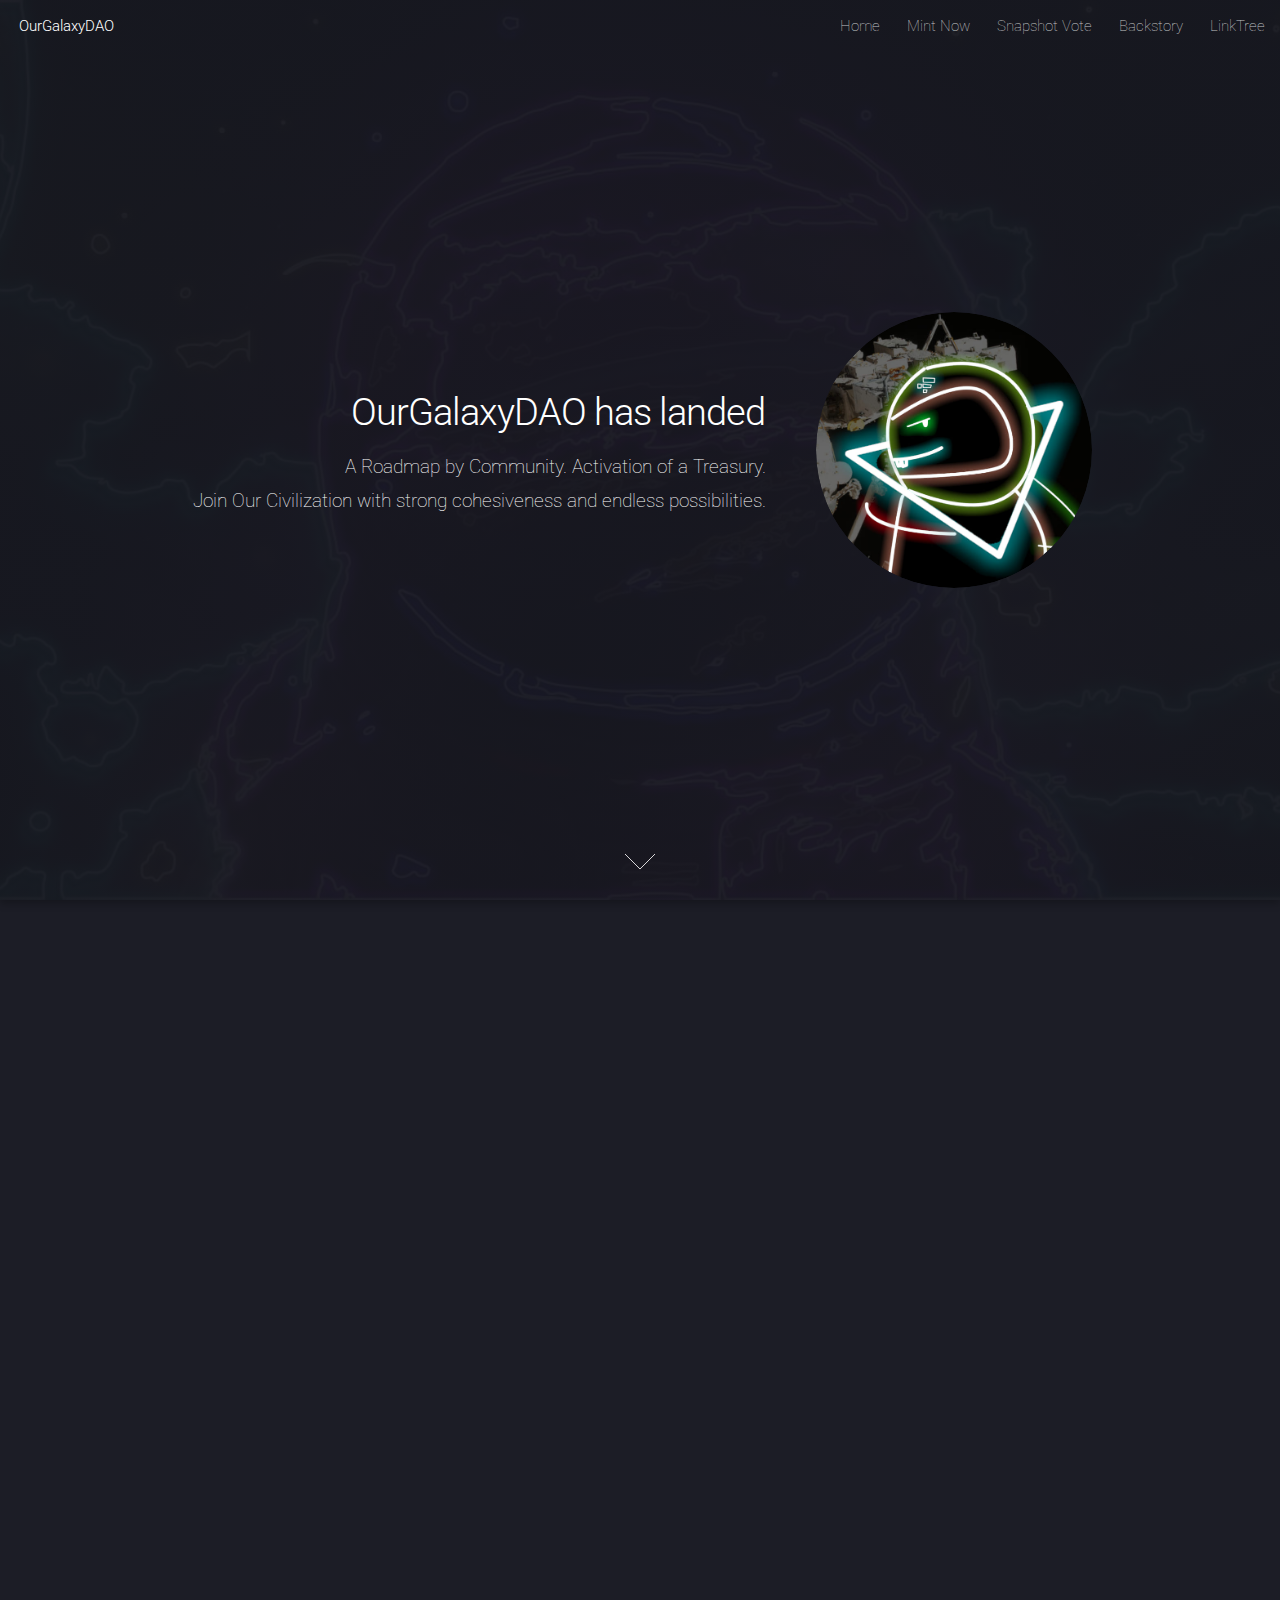
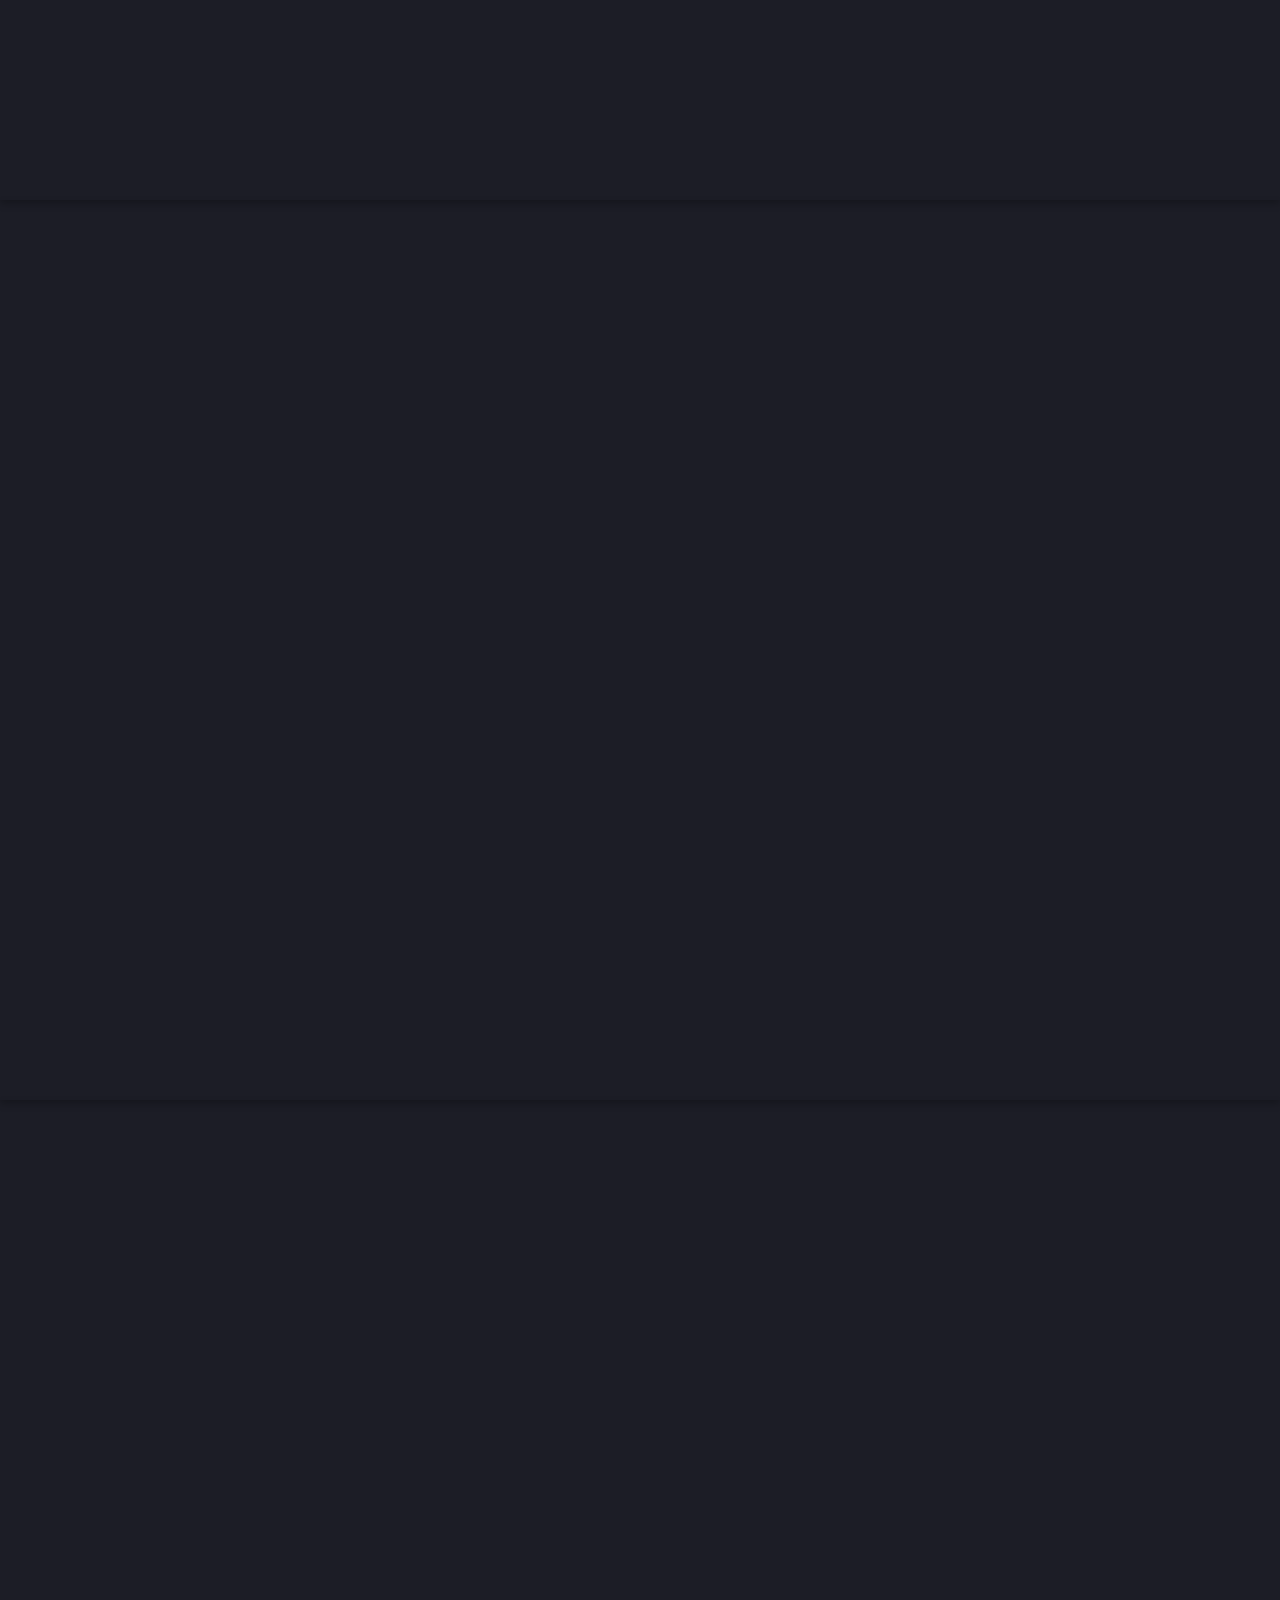
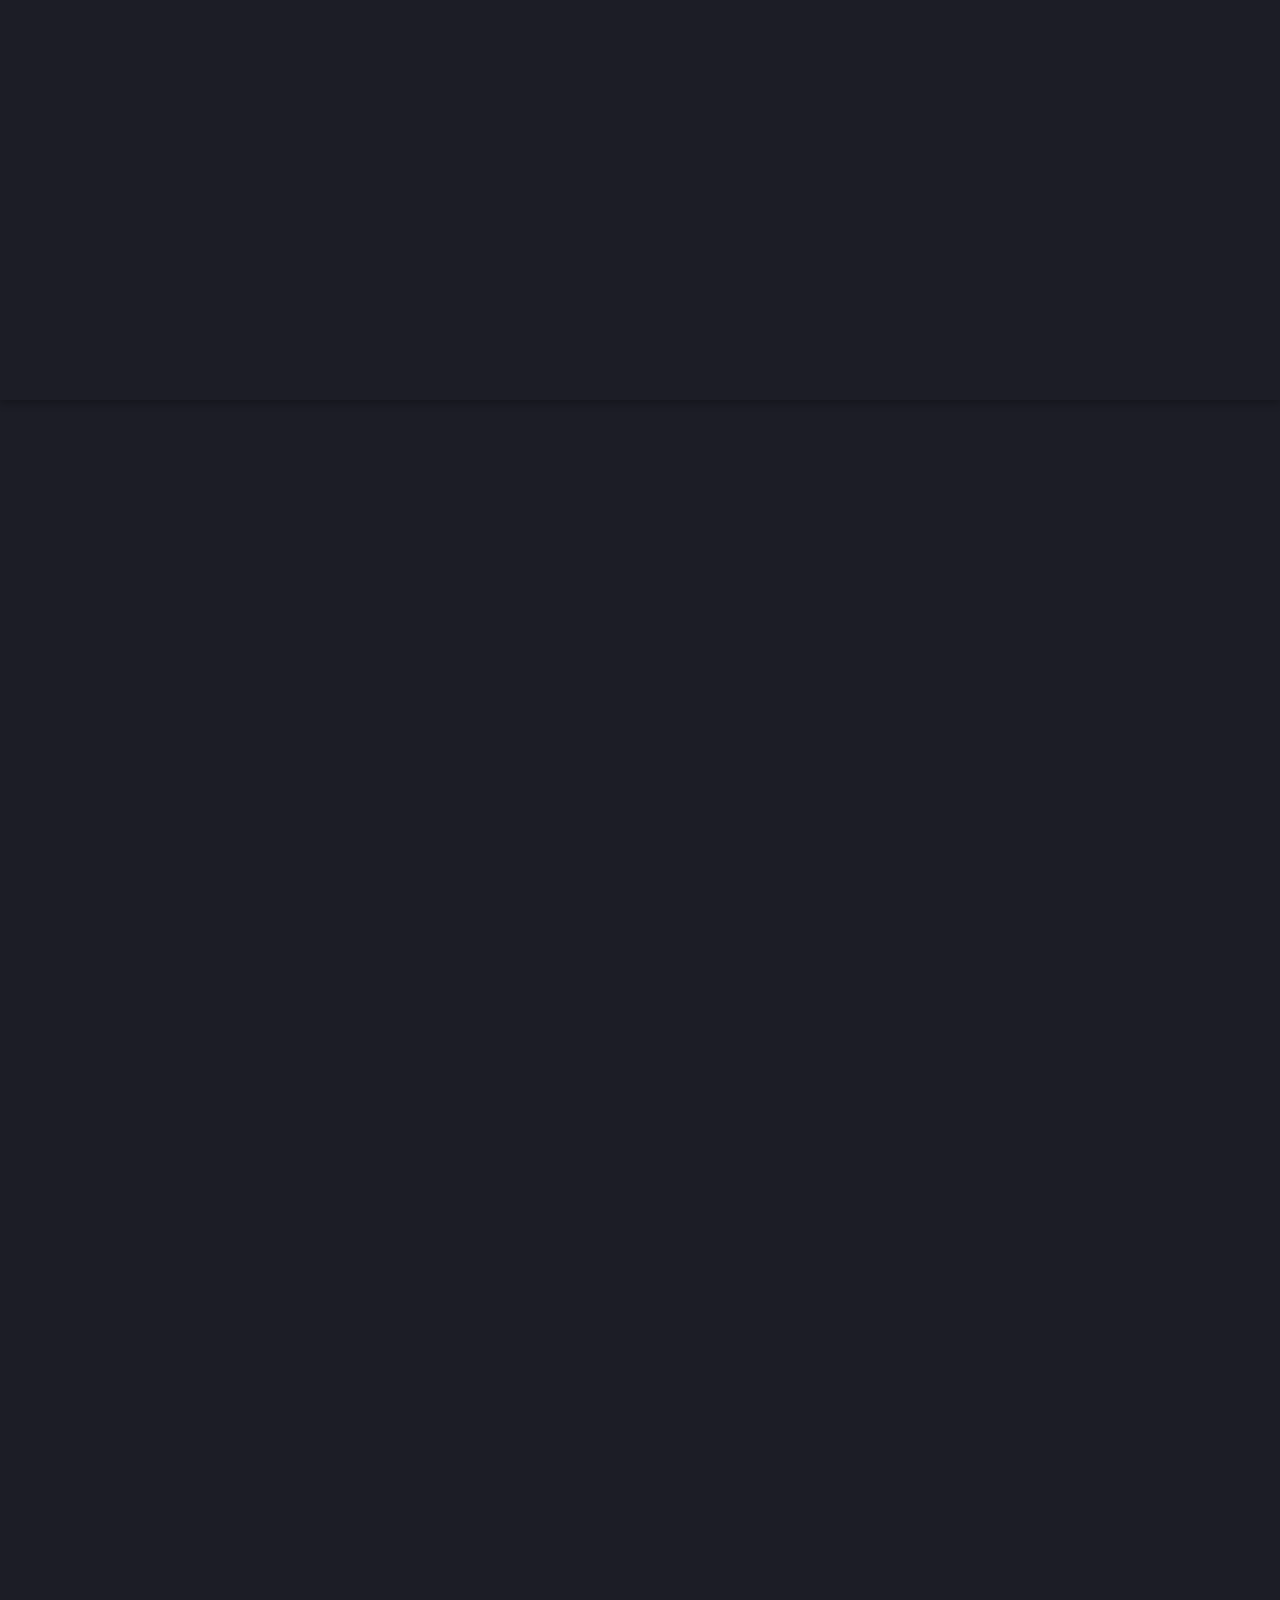
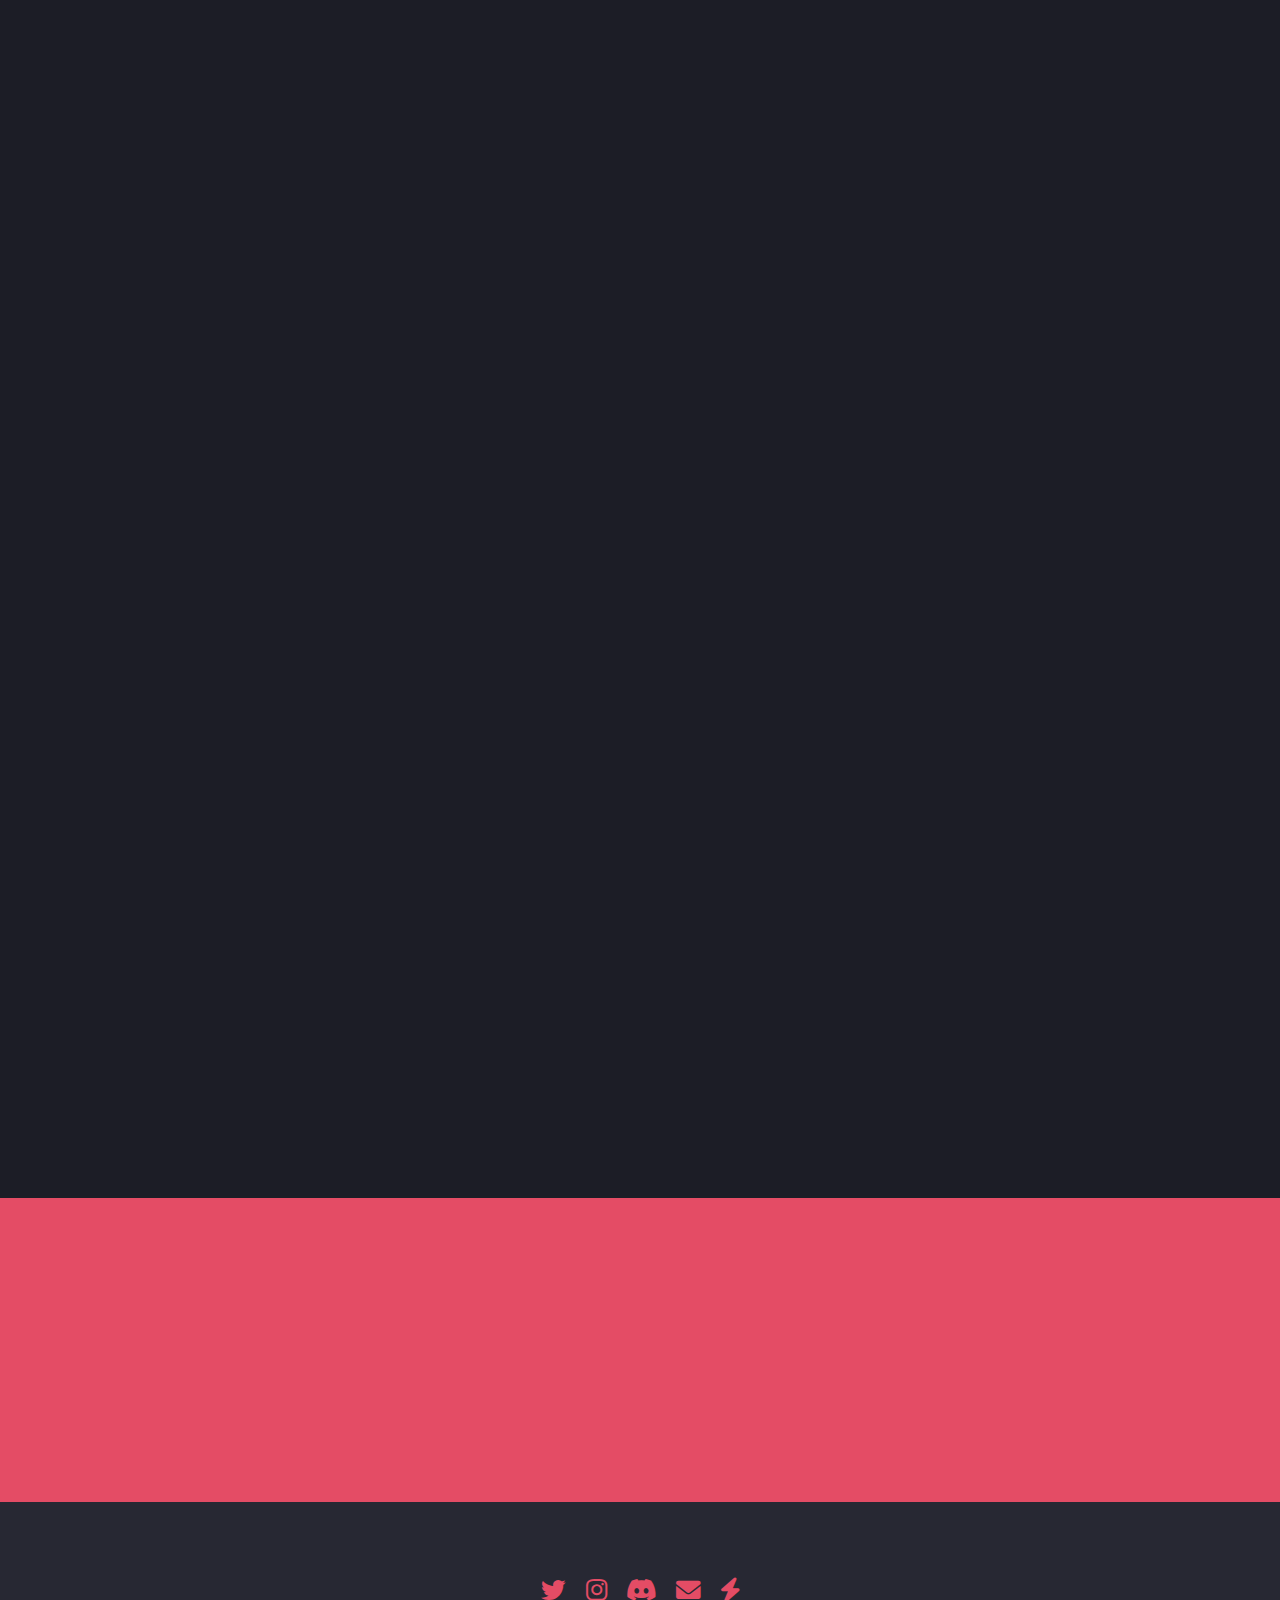
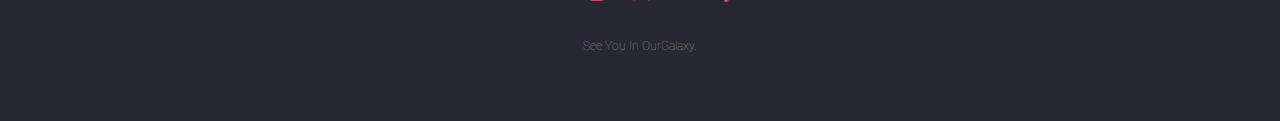
==== commit c0b4d609: "Activation of a Treasury" ====
--- a/index.html
+++ b/index.html
@@ -25,8 +25,8 @@
 							<a href="#">Mint Now</a>
 							<ul>
 								<li><a href="mint.html">Mint Guide</a></li>
-								<li><a href="#">Opensea</a></li>
-								<li><a href="#">LooksRare</a></li>
+								<li><a href="https://opensea.io/collection/ourgalaxypioneer"  target="_blank">Opensea</a></li>
+								<li><a href="https://looksrare.org/collections/0x56a51F5Cb707f1845B3D9a2D996663992fAdC8cb"  target="_blank">LooksRare</a></li>
 							</ul>
 						</li>
 									
@@ -42,8 +42,8 @@
 					<div class="content">
 						<header>
 							<h2>OurGalaxyDAO has landed</h2>
-							<p>A Roadmap By Community, funded by OurGalaxy NFTs.<br />
-								Create Our Civilization with a strong cohesiveness and endless possibilities.</p>
+							<p>A Roadmap by Community. Activation of a Treasury.<br />
+								Join Our Civilization with strong cohesiveness and endless possibilities.</p>
 						</header>
 						<span class="image"><img src="images/pic01.jpg" alt="" /></span>
 					</div>
@@ -100,7 +100,7 @@
 							<h2><b>Public Launch Only</b></h2>
 							<p>	   No whitelist. No presale. Only Public Mint. <br /> </p>
 							<p>	   Each artwork is hand-drawn and stored on <a href="https://www.arweave.org" target="_blank">Arweave</a> permanently<br /> </p>
-							<p>	   Price inflation <a href="faq.html" target="_blank">Explains Here </a><br /> </p>
+							<p>	   Price inflation <a href="mint.html" target="_blank">Explains Here </a><br /> </p>
 							<p>	   OurGalaxy NFTs are on the public domain (you can copy, modify, and distribute the work without permission)</p>
 						</header>
 						<ul class="actions">
@@ -114,8 +114,8 @@
 				<section id="four" class="wrapper style1 special fade-up">
 					<div class="container">
 						<header class="major">
-							<h2>Founder's Backstory and Roadmap</h2>
-							<p>Below is my initial thought but it is now all scraped as my friend reminded me it sounds Ponzi LMAO <br /> </p>
+							<h2>Founder's Backstory</h2>
+							<p>Below is my initial thought but it is now all scraped as my friend reminded me "NO PLAN EVER GOES ACCORDING TO THE PLAN LMAO" <br /> </p>
 							<p>	So I thought f**k it, why not let the community to decide? <br /></p>
 							<p>	A roadmap by community? A true Web 3.0 DAO project? Probably.</p>
 						</header>
@@ -133,7 +133,7 @@
 				<section id="five" class="wrapper style2 special fade">
 					<div class="container">
 						<header>
-							<h2>We Will Be Live on Ethereum</h2>
+							<h2>We Are Live on Ethereum</h2>
 							<p>Shaping OurGalaxy with the Low Gas Smart Contract</p>
 						</header>
 						<ul class="actions stacked">
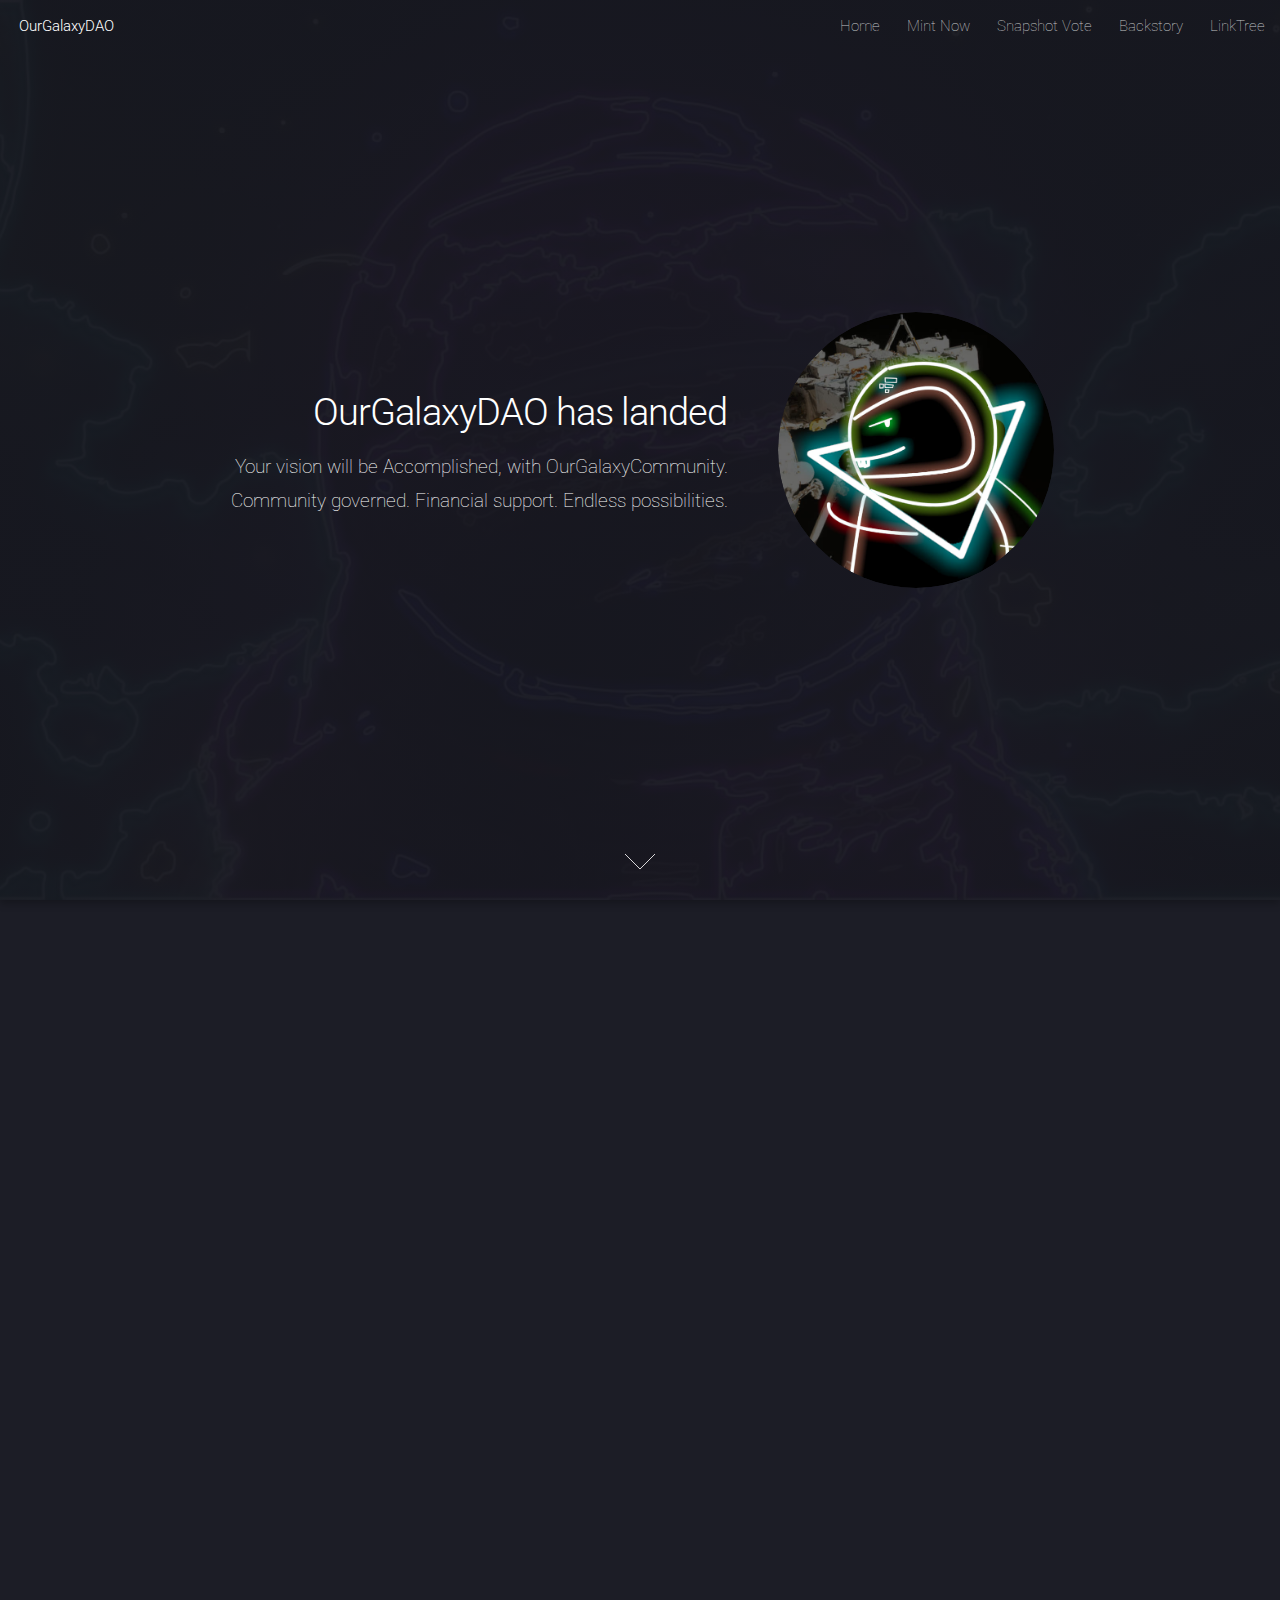
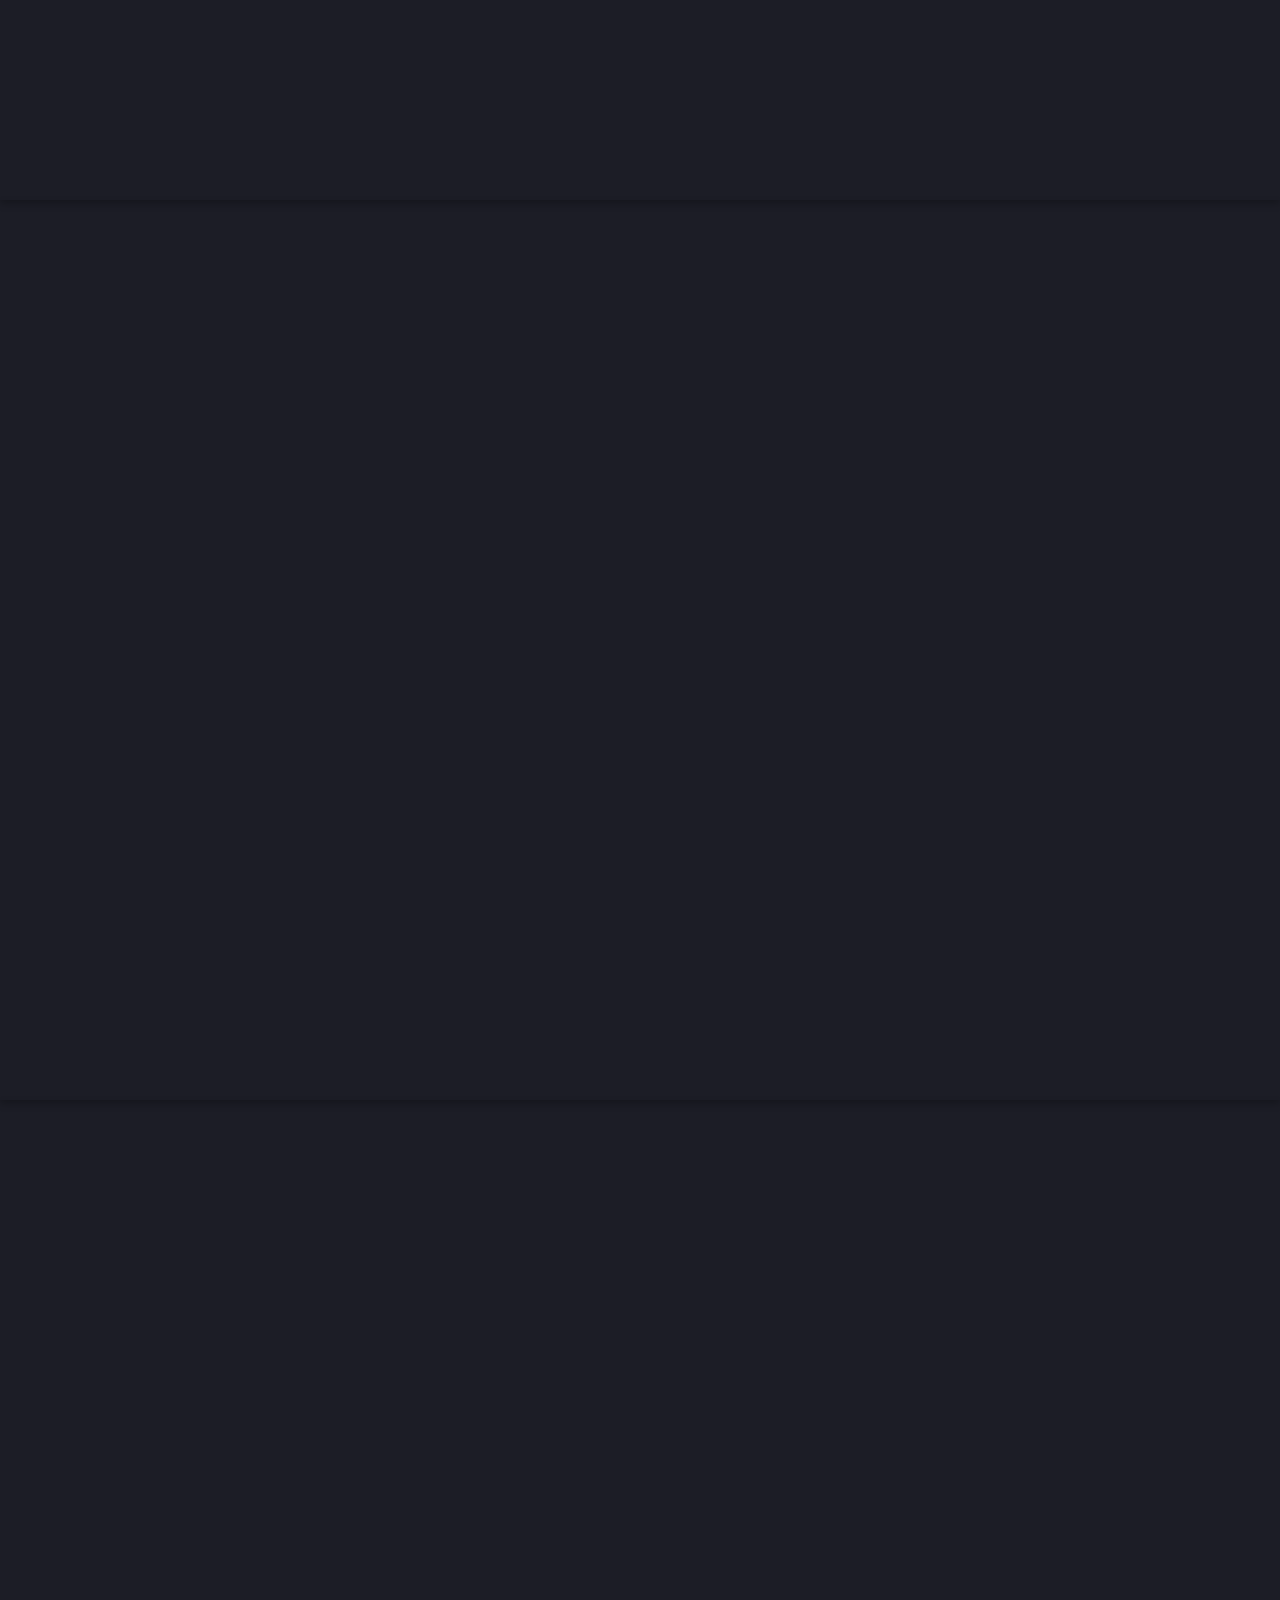
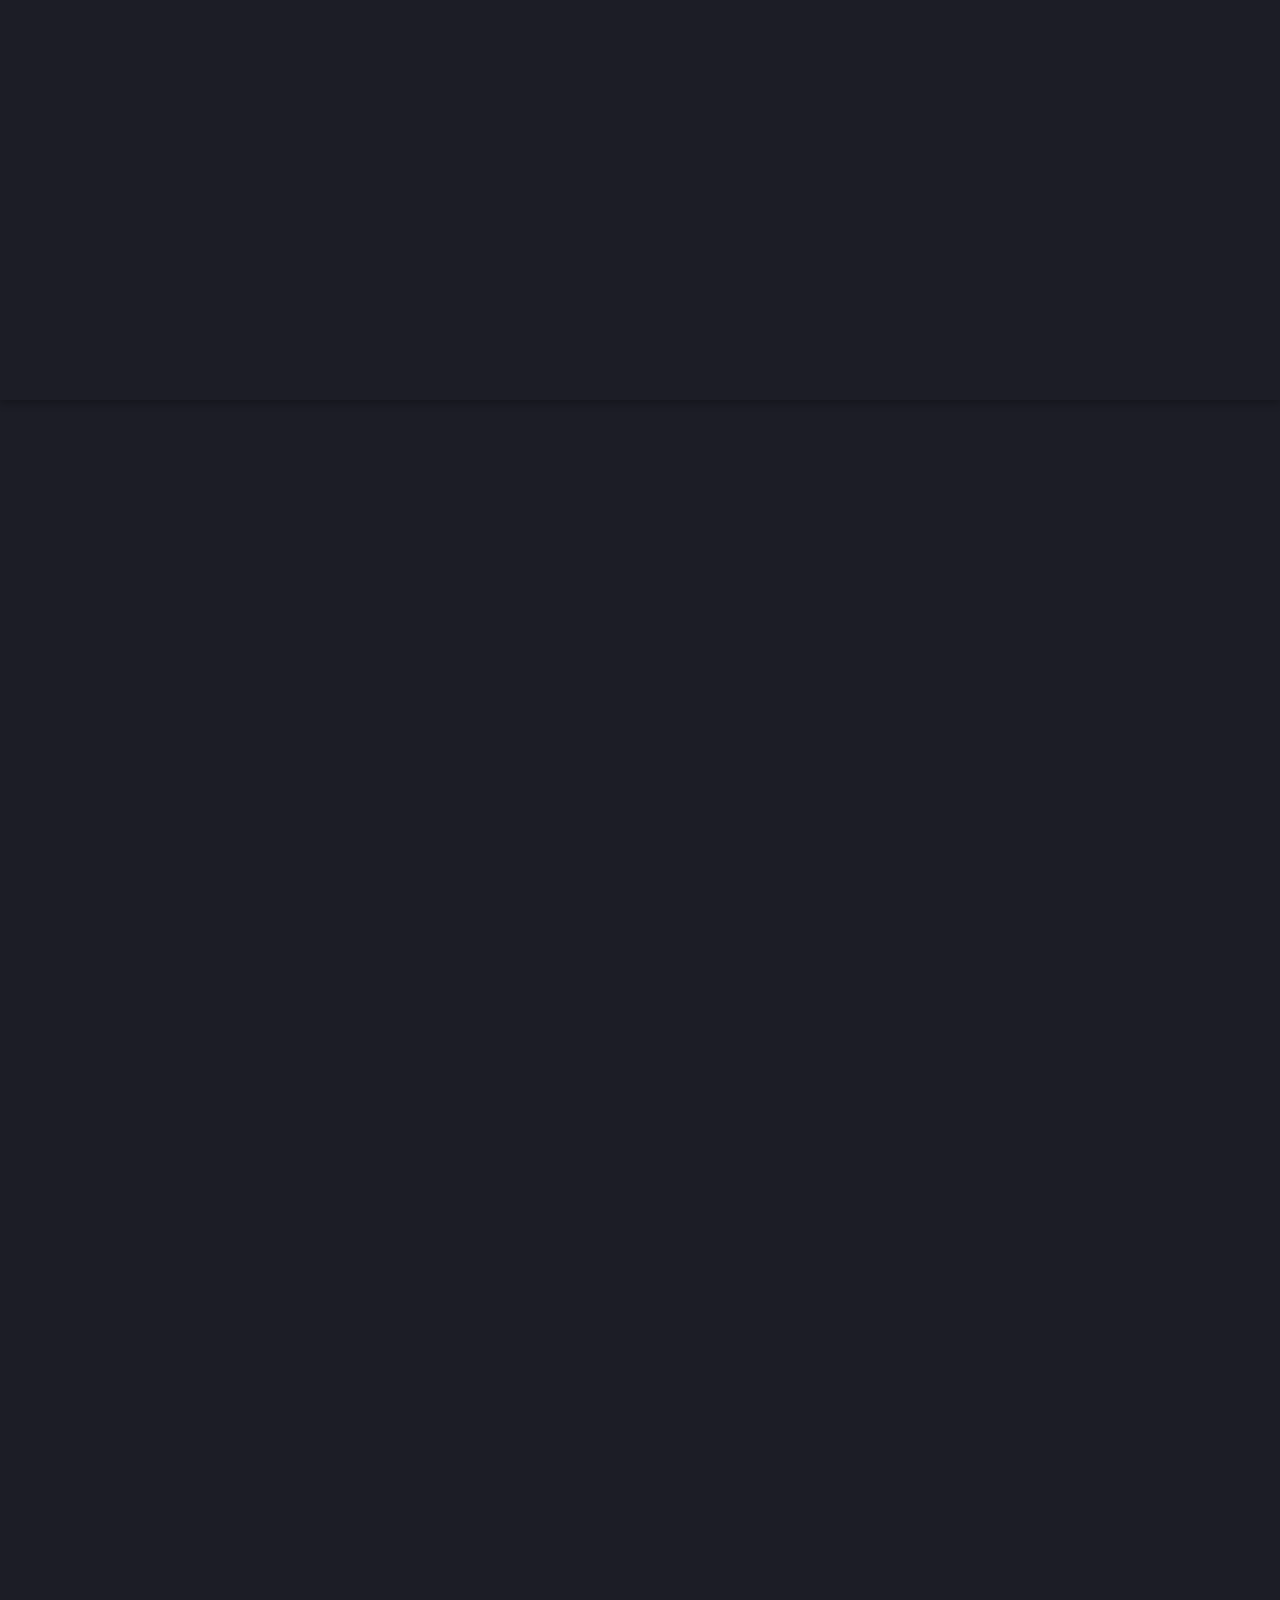
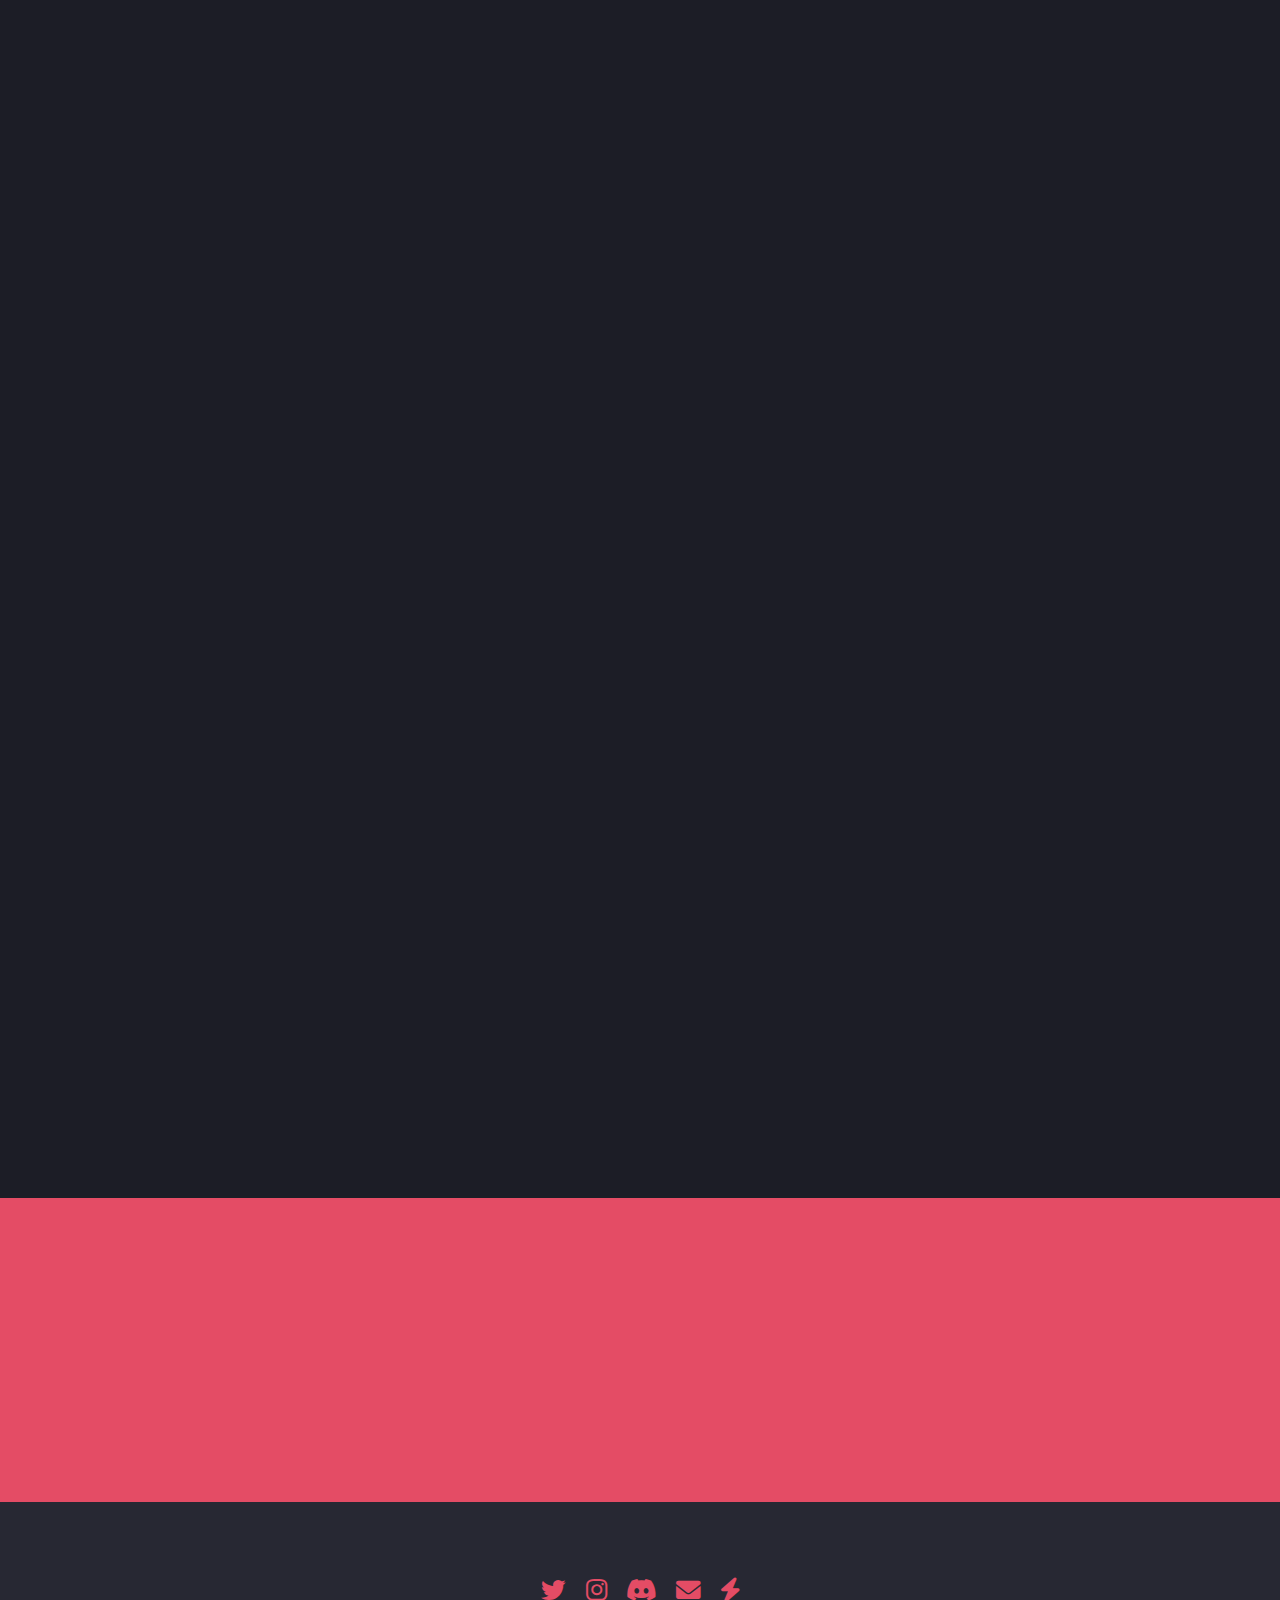
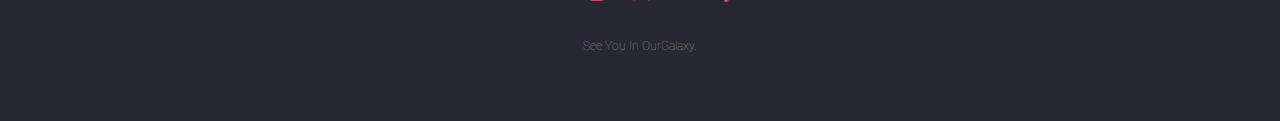
==== commit fc6e0145: "Your vision will be Accomplished, with OurGalaxyCommunity." ====
--- a/index.html
+++ b/index.html
@@ -42,8 +42,8 @@
 					<div class="content">
 						<header>
 							<h2>OurGalaxyDAO has landed</h2>
-							<p>A Roadmap by Community. Activation of a Treasury.<br />
-								Join Our Civilization with strong cohesiveness and endless possibilities.</p>
+							<p>Your vision will be Accomplished, with OurGalaxyCommunity.<br />
+								Community governed. Financial support. Endless possibilities.</p>
 						</header>
 						<span class="image"><img src="images/pic01.jpg" alt="" /></span>
 					</div>
@@ -58,15 +58,16 @@
 							<div class="row">
 								<div class="col-4 col-12-medium">
 									<header>
-										<h2><b>Our Civilization</b></h2>
-										<p>Together with our Galaxians, we experiment on full blockchain democracy and become the pioneer in this space. <br /></p>
+										<h2><b>Vision Accomplished ✅ </b></h2>
+										<p>You have a Vision? An idea? In this community, it will be accomplished with the help of OurGalaxyPioneers. <br /></p>
 									</header>
 								</div>
 								<div class="col-4 col-12-medium">
-									<p>OurGalaxy community has the right to decide how to utilize OurGalaxyFund sustainably to support community members and expand OurGalaxy, to infinity and beyond!<br /></p>
+									<p>In this vast universe, OurGalaxyPioneers are on a quest to explore and locate different galaxies. <br /></p>
+									<p>We seek liked-minds to join this journey of co-create a close-knitted community lasts till infinity and beyond. </p>
 								</div>
 								<div class="col-4 col-12-medium">
-									<p>80% of total sales revenue (~USD $21M) is locked in treasury which is governed by the proposals and votes of NFT holders in <a href="https://snapshot.org/#/ourgalaxy.eth/about" target="_blank">Snapshot</a>🏂🏻.</p>
+									<p>OurGalaxyDAO operates on full blockchain democracy. Community has the right to decide how to utilize OurGalaxyFund sustainably to support community members and expand OurGalaxy!<br /></p>
 								</div>
 							</div>
 						</div>
@@ -79,9 +80,9 @@
 					<span class="image fit main"><img src="images/pic03.png" alt="" /></span>
 					<div class="content">
 						<header>
-							<h2><b>Govern By You</b></h2>
+							<h2><b>Governed By You</b></h2>
+							<p>    80% of total sales revenue (~USD $21M) is locked in treasury<br /></p>
 							<p>    Holders have the exclusive right to propose and vote on the utilization of OurGalaxyFund<br /></p>
-							<p>	   Founder does not hold any vote on governance<br /></p>
 							<p>	   Everything is transparent and accessible to everyone on Etherscan <br /></p>
 							<p>	   Each NFT represents an equally weighted vote on Snapshot<br /></p>
 						</header>
@@ -104,7 +105,7 @@
 							<p>	   OurGalaxy NFTs are on the public domain (you can copy, modify, and distribute the work without permission)</p>
 						</header>
 						<ul class="actions">
-							<li><a href="mint.html" class="button">Mint Now 🚀</a></li>
+							<li><a href="mint.html" class="button">Get A Vote Now 🚀</a></li>
 						</ul>
 					</div>
 					<a href="#four" class="goto-next scrolly">Next</a>
@@ -137,7 +138,7 @@
 							<p>Shaping OurGalaxy with the Low Gas Smart Contract</p>
 						</header>
 						<ul class="actions stacked">
-							<li><a href="mint.html" class="button">Mint Now</a></li>
+							<li><a href="mint.html" class="button">Get A Vote Now</a></li>
 					</div>
 				</section>
 
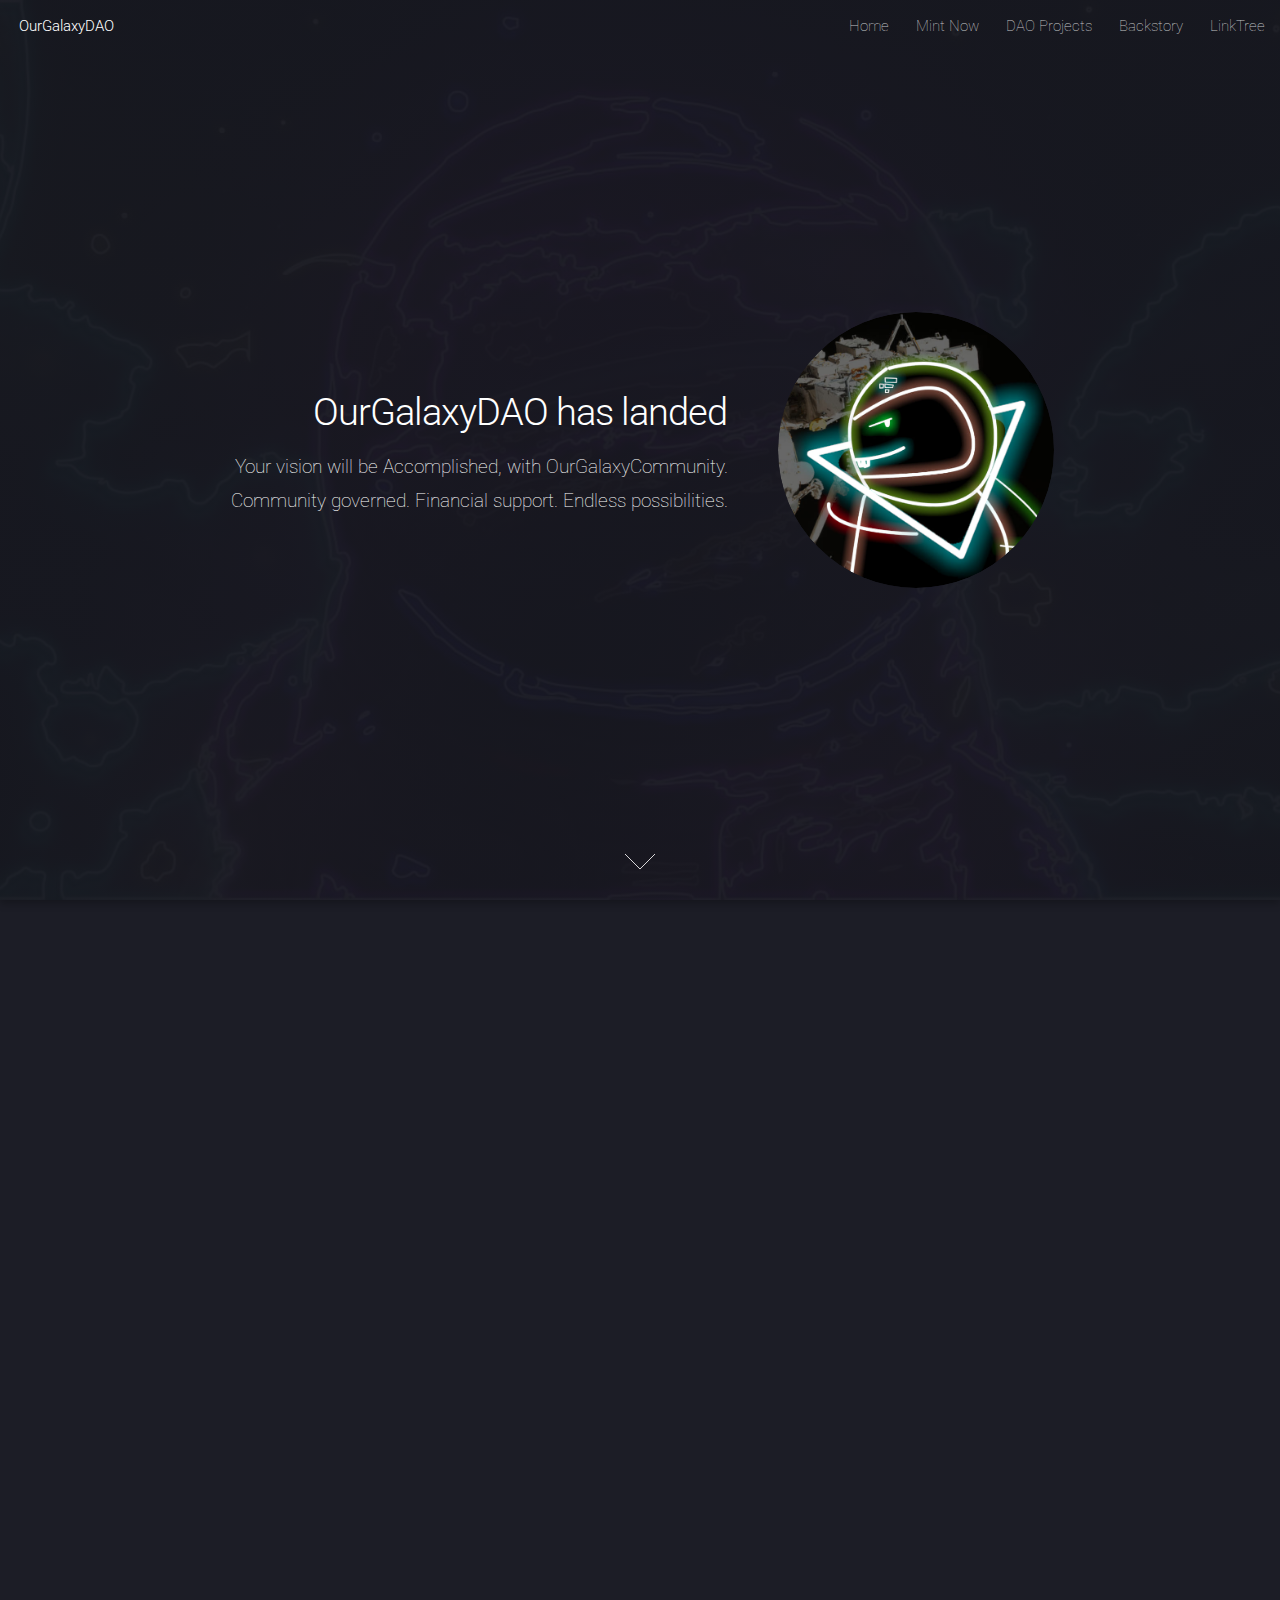
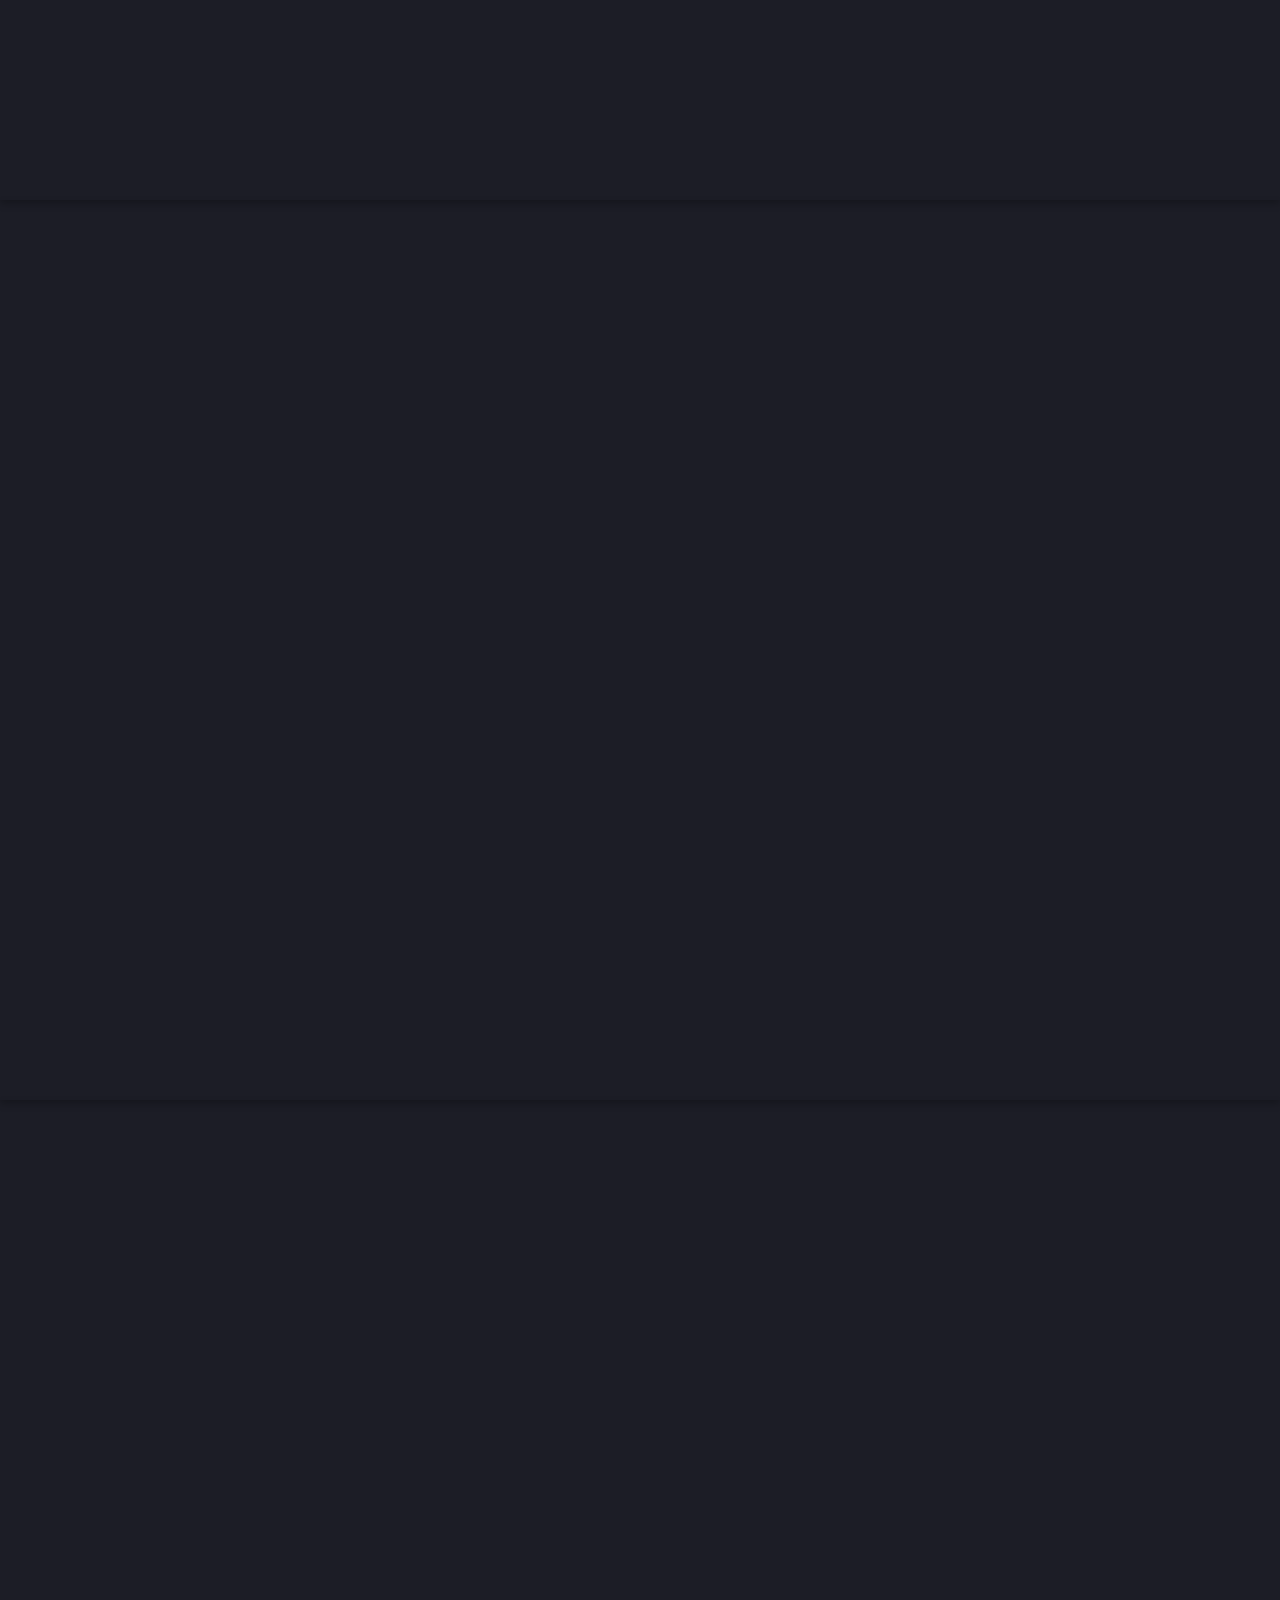
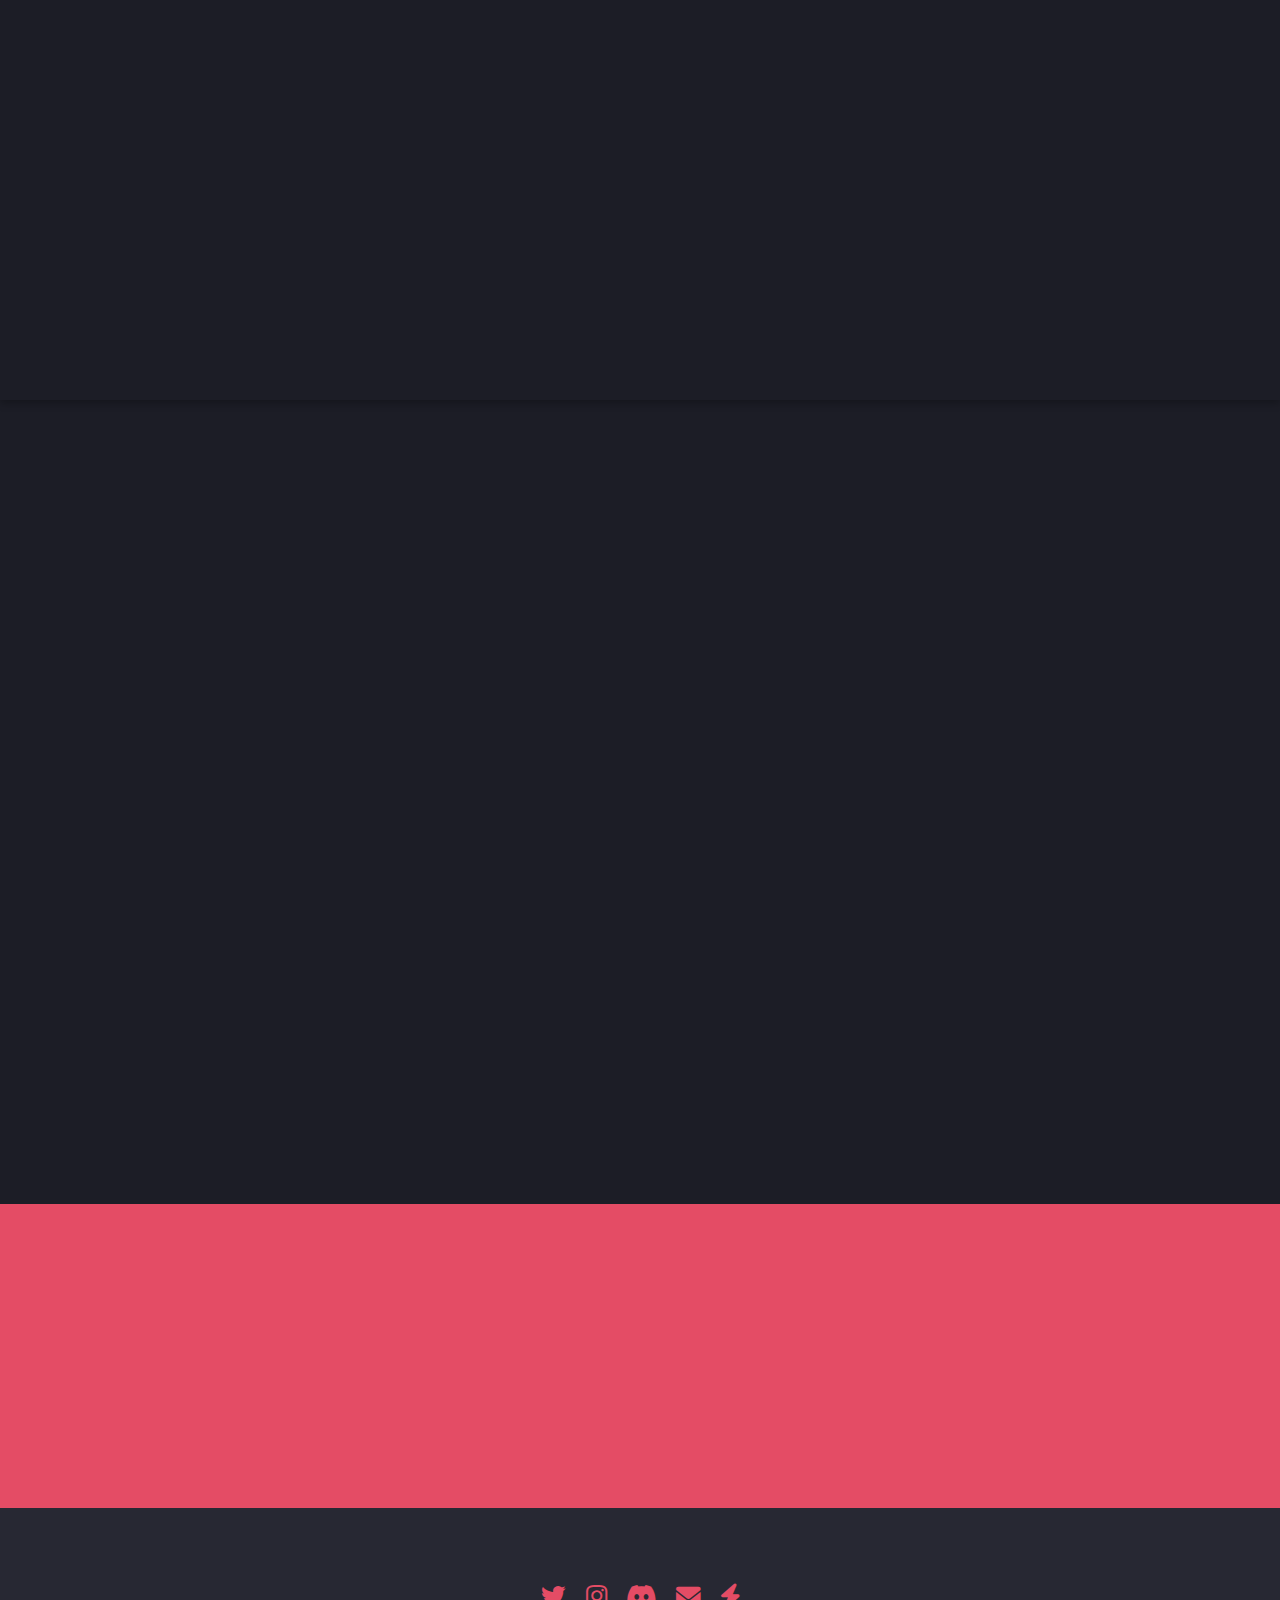
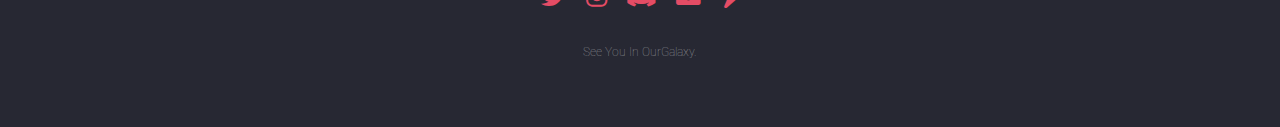
==== commit 84b3c900: "DAO Projects Page Added" ====
--- a/index.html
+++ b/index.html
@@ -1,9 +1,5 @@
 <!DOCTYPE HTML>
-<!--
-	Landed by HTML5 UP
-	html5up.net | @ajlkn
-	Free for personal and commercial use under the CCA 3.0 license (html5up.net/license)
--->
+
 <html>
 	<head>
 		<title>NFT 2.0 - Mint Our GALAXY</title>
@@ -29,8 +25,13 @@
 								<li><a href="https://looksrare.org/collections/0x56a51F5Cb707f1845B3D9a2D996663992fAdC8cb"  target="_blank">LooksRare</a></li>
 							</ul>
 						</li>
-									
-						<li><a href="https://snapshot.org/#/ourgalaxy.eth/about" target="_blank">Snapshot Vote</a></li>
+						<li>
+							<a href="#">DAO Projects</a>
+							<ul>
+								<li><a href="projects.html">Overview</a></li>
+								<li><a href="https://snapshot.org/#/ourgalaxy.eth/about" target="_blank">Snapshot Vote</a></li>
+							</ul>
+						</li>
 						<li><a href="faq.html">Backstory</a></li>
 						<li><a href="https://linktr.ee/mintourgalaxy" target="_blank">LinkTree</a></li>
 					</ul>
@@ -115,17 +116,34 @@
 				<section id="four" class="wrapper style1 special fade-up">
 					<div class="container">
 						<header class="major">
-							<h2>Founder's Backstory</h2>
-							<p>Below is my initial thought but it is now all scraped as my friend reminded me "NO PLAN EVER GOES ACCORDING TO THE PLAN LMAO" <br /> </p>
-							<p>	So I thought f**k it, why not let the community to decide? <br /></p>
+							<h2>OurGalaxyProjects</h2>
+							<p>NO PLAN EVER GOES ACCORDING TO THE PLAN <br /> </p>
+							<p>	Most of the projects failed to follow their roadmaps, so I thought f**k it, why not let the community to decide? <br /></p>
 							<p>	A roadmap by community? A true Web 3.0 DAO project? Probably.</p>
+							<p> Each Project aims at driving values for OurGalaxyPioneer's NFTs. </p>
 						</header>
-									<p><section class="image fit"><div class="image"><img src="images/bg1.jpg" alt="" />
-										<section class="image fit"><div class="image"><img src="images/bg2.jpg" alt="" />	</section>
-										<a href="faq.html" target="_blank">CLICK TO READ MORE ☄️</a>  </section>
-								But then no matter how much effort I had spent on the Roadmap earlier. <br />
-								<br />I feel far more excited looking forward to seeing the democractic future of OurGalaxy now.</p>
-							</ul>
+						<div class="box alt">
+							<div class="row gtr-uniform">
+						<section class="col-4 col-6-medium col-12-xsmall">
+							<span class="icon solid alt major fa-file"></span>
+							<h3>ArGalaxy</h3>
+							<p>NFT Migration to Arweave</p>
+						</section>
+						<section class="col-4 col-6-medium col-12-xsmall">
+							<span class="icon solid alt major fa-flask"></span>
+							<h3>AirdropGalaxy</h3>
+							<p>Aggregate Airdrops Opportunities in Web3</p>
+						</section>
+						<section class="col-4 col-6-medium col-12-xsmall">
+							<span class="icon solid alt major fa-lock"></span>
+							<h3>Geo-Galaxy</h3>
+							<p>Implement Dynamic Background to NFTs</p>
+						</section>
+							</div>
+						</div>	
+						<footer class="major">
+							<ul class="actions special">
+								<li><a href="projects.html" class="button">CLICK TO READ MORE ON OUR PROJECTS☄️</a></li>
 						</footer>
 					</div>
 				</section>
